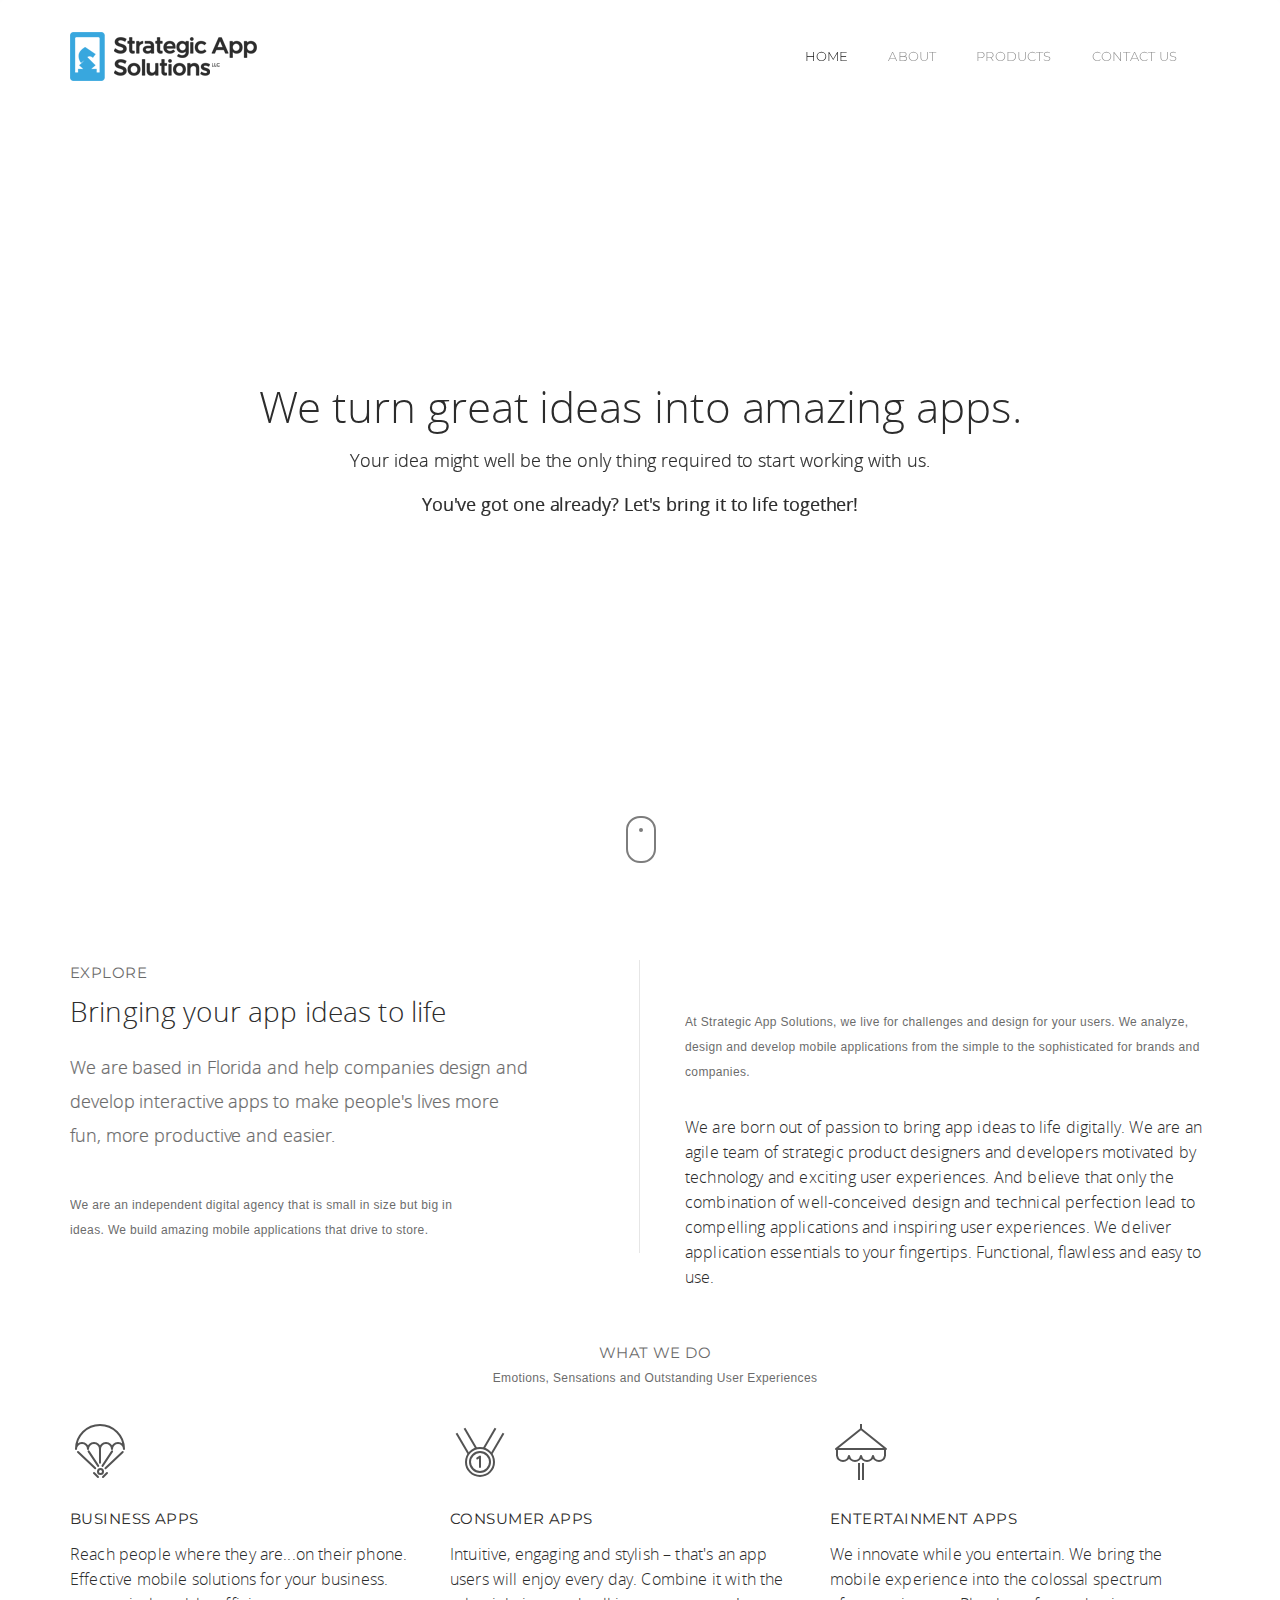
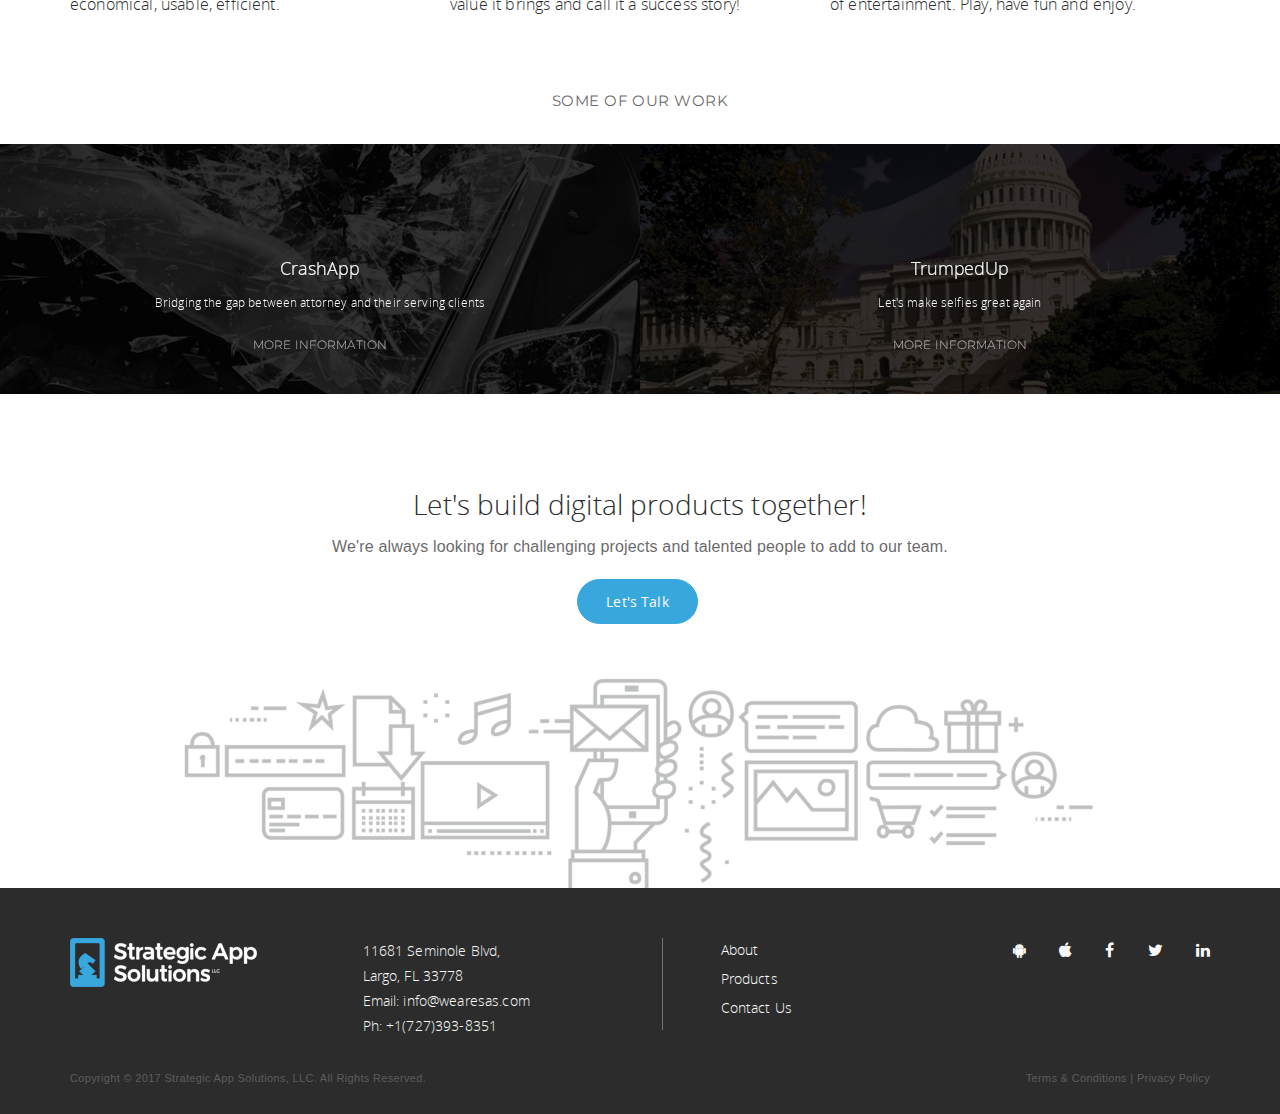
==== index.html @ 76f5a0a8 "Footer Update in Mobile" ====
<!DOCTYPE html>
<html>
  <head>
    <meta http-equiv="content-type" content="text/html;charset=UTF-8" />
    <meta charset="utf-8" />
    <title>Strategic App Solutions, LLC - App Design & Development in Florida</title>
    <meta name="viewport" content="width=device-width, initial-scale=1.0, maximum-scale=1.0, user-scalable=no" />
    <link rel="apple-touch-icon" href="pages/ico/60.png">
    <link rel="apple-touch-icon" sizes="76x76" href="pages/ico/76.png">
    <link rel="apple-touch-icon" sizes="120x120" href="pages/ico/120.png">
    <link rel="apple-touch-icon" sizes="152x152" href="pages/ico/152.png">
    <link rel="icon" type="image/x-icon" href="favicon.png" />
    <meta name="apple-mobile-web-app-capable" content="yes">
    <meta name="apple-touch-fullscreen" content="yes">
    <meta name="apple-mobile-web-app-status-bar-style" content="default">
    <meta content="" name="description" />
    <meta content="" name="author" />
    <!-- BEGIN PLUGINS -->
    <link href="assets/plugins/pace/pace-theme-flash.css" rel="stylesheet" type="text/css" />
    <link href="assets/plugins/bootstrap/css/bootstrap.min.css" rel="stylesheet" type="text/css" />
    <link href="assets/plugins/font-awesome/css/font-awesome.css" rel="stylesheet" type="text/css" />
    <link href="assets/plugins/swiper/css/swiper.css" rel="stylesheet" type="text/css" media="screen" />
    <!-- END PLUGINS -->
    <!-- BEGIN PAGES CSS -->
    <link class="main-stylesheet" href="pages/css/pages.css" rel="stylesheet" type="text/css" />
    <link class="main-stylesheet" href="pages/css/video.css" rel="stylesheet" type="text/css" />
    <link class="main-stylesheet" href="pages/css/pages-icons.css" rel="stylesheet" type="text/css" />
    <!-- BEGIN PAGES CSS -->
  </head>
  <body class="pace-dark">
    <!-- BEGIN HEADER -->
    <nav class="header bg-header transparent-dark " data-pages="header" data-pages-header="autoresize" data-pages-resize-class="dark">
      <div class="container relative">
        <!-- BEGIN LEFT CONTENT -->
        <div class="pull-left">
          <!-- .header-inner Allows to vertically Align elements to the Center-->
          <div class="header-inner">
            <!-- BEGIN LOGO -->
            <img src="assets/images/logo_black.png" width="188" height="49" data-src-retina="assets/images/logo_black.png" class="logo" alt="">
            <img src="assets/images/logo_black_nav.png" width="188" height="49" data-src-retina="assets/images/logo_black_nav.png" class="alt" alt="">
          </div>
        </div>
        <!-- BEGIN HEADER TOGGLE FOR MOBILE & TABLET -->
        <div class="pull-right">
          <div class="header-inner">
            <!--<a href="#" class="search-toggle visible-sm-inline visible-xs-inline p-r-10" data-toggle="search"><i class="fs-14 pg-search"></i></a>-->
            <div class="visible-sm-inline visible-xs-inline menu-toggler pull-right p-l-10" data-pages="header-toggle" data-pages-element="#header">
              <div class="one"></div>
              <div class="two"></div>
              <div class="three"></div>
            </div>
          </div>
        </div>
        <!-- END HEADER TOGGLE FOR MOBILE & TABLET -->
        <!-- BEGIN RIGHT CONTENT -->
        <div class="menu-content mobile-dark pull-right clearfix" data-pages-direction="slideRight" id="header">
          <!-- BEGIN HEADER CLOSE TOGGLE FOR MOBILE -->
          <div class="pull-right">
            <a href="#" class="padding-10 visible-xs-inline visible-sm-inline pull-right m-t-10 m-b-10 m-r-10" data-pages="header-toggle" data-pages-element="#header">
              <i class=" pg-close_line"></i>
            </a>
          </div>
          <!-- END HEADER CLOSE TOGGLE FOR MOBILE -->
          <!-- BEGIN MENU ITEMS -->
          <div class="header-inner">
            <ul class="menu">
              <li>
                <a href="#" class="active">Home </a>
              </li>
			  <li>
                <a href="about.html">About </a>
              </li>              
              <li>
                <a href="products.html">Products</a>
              </li>
              <li>
                <a href="contact.html">Contact Us</a>
              </li>
            </ul>
            <!--<a href="#" class="search-toggle hidden-xs hidden-sm" data-toggle="search"><i class="fs-14 pg-search"></i></a>-->
            <!-- BEGIN COPYRIGHT FOR MOBILE -->
            <div class="font-arial m-l-35 m-r-35 m-b-20 visible-sm visible-xs m-t-20">
              
              <p class="fs-11 small-text muted">Copyright &copy; 2017 Strategic App Solutions, LLC</p>
            </div>
            <!-- END COPYRIGHT FOR MOBILE -->
          </div>
          <!-- END MENU ITEMS -->
        </div>
      </div>
    </nav>
    <!-- END HEADER -->
    <div class="page-wrappers">
      <!-- BEGIN JUMBOTRON -->
      <section class="jumbotron full-vh" data-pages="parallax">
        <div class="inner full-height">
          <div class ="overlay">
          <video playsinline autoplay muted loop poster="polina.jpg" id="bgvid">
            <!--<source src="polina.webm" type="video/webm">-->
            <source src="assets/images/BW-Scroll.mp4" type="video/mp4">
          </video>  
          </div>
          <!--KARTIK START -->
          
          <!-- BEGIN CONTENT -->
          <div class="content-layer1">
            <div class="inner full-height">
              <div class="container-xs-height full-height">
                <div class="col-xs-height col-middle text-center">
                  <div class="container">
                    <div class="no-padding col-xs-10 col-xs-offset-1">
                      <h1 class="light sm-text-center" data-swiper-parallax="-15%">We turn great ideas into amazing apps.</h1> 
                      <h4 class="sm-text-center">Your idea might well be the only thing required to start working with us. </h4>
                        <h4 class="sm-text-center semi-bold">You've got one already? Let's bring it to life together!</h4>
                    </div>
                  </div>
                </div>
              </div>
            </div>
          </div>
          <!-- END CONTENT -->

          <!--KARTIK END -->
        </div>
        
        
        <div class="mouse-wrapper">
            <div class="mouse">
              <div class="mouse-scroll"></div>
            </div>
          </div>        
        
        <!-- END SLIDER -->
      </section>
      <!-- END JUMBOTRON -->
      <!-- BEGIN CONTENT SECTION -->
      <section class="p-t-60 p-b-40">
        <div class="container">
          <div class="md-p-l-20 md-p-r-20 xs-no-padding">
            <div class="row">
              <div class="col-sm-6 b-r b-grey xs-b-b b-grey">
                <h5 class="block-title hint-text no-margin">Explore</h5>
                <h2 class="m-t-5">Bringing your app ideas to life</h2>
                <div class="col-sm-10 no-padding">
                  <h4 class="hint-text">We are based in Florida and help companies design and develop interactive apps to make people's lives more fun, more productive and easier.</h4>
                  <p class="m-t-30 fs-12 font-arial hint-text col-sm-10 no-padding">We are an independent digital agency that is small in size but big in ideas. We build amazing mobile applications that drive to store.</p>
                </div>
              </div>
              <div class="col-sm-6 xs-p-t-30">
                <div class="p-l-30 xs-no-padding">
                  <div class="col-sm-12 no-padding m-b-20 m-t-20">
                    <p class="m-t-30 fs-12 font-arial hint-text">At Strategic App Solutions, we live for challenges and design for your users. We analyze, design and develop mobile applications from the simple to the sophisticated for brands and companies.</p>
                  </div>
                  <div class="clearfix"></div>
                  <p>We are born out of passion to bring app ideas to life digitally. We are an agile team of strategic product designers and developers motivated by technology and exciting user experiences. And believe that only the combination of well-conceived design and technical perfection lead to compelling applications and inspiring user experiences. We deliver application essentials to your fingertips. Functional, flawless and easy to use.
                  </p>
                </div>
              </div>
            </div>
          </div>
        </div>
      </section>
      <!-- END CONTENT SECTION -->
      <!-- BEGIN CONTENT SECTION -->
      <section class="p-b-40" >
        <div class="container">


            <div class="container text-center">
              <div class="row">
                <div class="col-sm-8 col-sm-offset-2">
                  <h5 class="block-title hint-text no-margin">What we do</h5>
                  <p class="fs-12 font-arial hint-text p-b-30">Emotions, Sensations and Outstanding User Experiences</p>
                </div> 
              </div>
            </div> 
          <div class="md-p-l-20 md-p-r-20xs-no-padding clearfix">
            <div class="col-sm-4 col-md-4 no-padding">
              <div class="p-r-40 md-pr-30">
                <img alt="" class="m-b-20" src="assets/images/Parachute.svg">
                <h6 class="block-title p-b-5">Business Apps</h6>
                <p class="m-b-30">Reach people where they are...on their phone. Effective mobile solutions for your business. economical, usable, efficient.</p> 
              </div>
              <div class="visible-xs b-b b-grey-light m-t-30 m-b-30"></div>
            </div>
            <div class="col-sm-4 col-md-4 no-padding">
              <div class="p-r-40 md-pr-30">
                <img alt="" class="m-b-20" src="assets/images/Prizemedalion.svg">
                <h6 class="block-title p-b-5">Consumer Apps</h6>
                <p class="m-b-30">Intuitive, engaging and stylish – that's an app users will enjoy every day. Combine it with the value it brings and call it a success story!</p>
              </div>
              <div class="visible-xs b-b b-grey-light m-t-30 m-b-30"></div>
            </div>
            <div class="col-sm-4 col-md-4 no-padding">
              <div class="p-r-40 md-pr-30">
                <img alt="" class="m-b-20" src="assets/images/Umbrella.svg">
                <h6 class="block-title p-b-5">Entertainment Apps</h6>
                <p class="m-b-30">We innovate while you entertain. We bring the mobile experience into the colossal spectrum of entertainment. Play, have fun and enjoy.</p>
              </div>
            </div>
          </div>
        </div>
      </section>
      <!-- END CONTENT SECTION -->
    




   <!-- BEGIN INTRO CONTENT -->
    <section class="container-fluid b-t b-white">
      
      <div class="row">
       
        <div class="container text-center">
              <div class="row">
                <div class="col-sm-8 col-sm-offset-2">
                  <h5 class="block-title hint-text no-margin">Some of Our Work</h5>
                  <p class="fs-12 font-arial hint-text p-b-30"></p>
                </div> 
              </div>
            </div> 



        <div class="col-md-6 text-center bg-success hover-push demo-story-block">
          <div class="hover-backdrop" style="background:url('assets/images/feature_1.jpg')"></div>
          <div class="hover-caption bottom-left bottom-right p-b-40">
            <h4 class="text-white m-b-5">CrashApp</h4>
            <h6 class="text-white m-b-25">Bridging the gap between attorney and their serving clients</h6>
            <a class="font-montserrat fs-12 hint-text text-white all-caps"href="products.html">More information</a>
          </div>
        </div>
        <div class="col-md-6 text-center bg-success hover-push demo-story-block">
          <div class="hover-backdrop" style="background:url('assets/images/feature_2.jpg')"></div>
          <div class="hover-caption bottom-left bottom-right p-b-40">
            <h4 class="text-white m-b-5">TrumpedUp</h4>
            <h6 class="text-white m-b-25">Let's make selfies great again</h6>
            <a class="font-montserrat fs-12 hint-text text-white all-caps" href="products.html">More information</a>
          </div>
        </div>        
      </div>
    </section>
    <!-- END INTRO CONTENT -->








    <section class="p-b-30 p-t-40">
      <div class="container p-b-30 p-t-50">
        <div class="col-md-12">
          <div class="col-middle text-center">
            <div class="text-center">
              <h2 class="text-black">Let's build digital products together!</h2>
               <p class="fs-16 font-arial hint-text p-b-10">We're always looking for challenging projects and talented people to add to our team.</p>
              <button class="btn btn-lg btn-primary btn-cons btn-rounded" type="button"><a href="contact.html" class="text-white">Let's Talk</a></button>              
            </div>
          </div>
        </div>
      </div>
    </section>


    <!-- START IMAGE SECTION -->
    <section class="text-center">
      <!--[if IE 9]><video style="display: none;"><![endif]-->
      <img src="assets/images/footer-bg.png" alt="" class="img-fullwidth">
    </section>
    <!-- END IMAGE SECTION -->
        
		<!-- START FOOTER -->
    <section class="p-b-25 p-t-55 bg-master-darkest">
      <div class="container">
        <div class="row">
          <div class="col-md-3">
            <img alt="" src="assets/images/logo_black_footer.png">
          </div>
		  <div class="col-md-5">				
				  <div class="col-sm-7 col-xs-6 xs-m-b-20 xs-m-t-30 no-padding">
          <p class="fs-14 text-white">11681 Seminole Blvd, <br> Largo, FL 33778
            <br> <a href="mailto:info@wearesas.com" class="text-white"> Email: info@wearesas.com </a>
            <br><a href="tel:727-393-8351" class="text-white"> Ph: +1(727)393-8351</a>
					</p>
				  </div>
				  <div class="col-sm-2 col-xs-1 xs-m-b-20 xs-m-t-30 xs-m-r-20">
						<img src="assets/images/footer_line.png" class="" alt="">
				  </div>
				  
				  <div class="col-sm-3 col-xs-4 xs-m-b-20 xs-m-t-30">
					<ul class="no-style no-padding">
					  <li class="m-b-5 no-padding"><a class="link text-white " href="about.html">About</a></li>
					  <li class="m-b-5 no-padding"><a class="link text-white" href="products.html">Products</a></li>
					  <li class="m-b-5 no-padding"><a class="link text-white" href="contact.html">Contact Us</a></li>
					</ul>
				  </div>
				
          </div>
		  
          <div class="col-md-4">
            <ul class="no-style fs-12 no-padding pull-right xs-pull-left ">
			        <li class="inline no-padding"><a href="https://play.google.com/store/apps/developer?id=Strategic+App+Solutions,+LLC." target="_blank" class="text-white p-l-30 fs-16 "><i class="fa fa-android"></i></a></li>
              <li class="inline no-padding"><a href="https://itunes.apple.com/us/developer/strategic-app-solutions-llc/id1064831128" target="_blank" class="text-white p-l-30 fs-16  xs-no-margin"><i class="fa fa-apple"></i></a></li>
			        <li class="inline no-padding"><a href="#" class="text-white p-l-30 fs-16 "><i class="fa fa-facebook"></i></a></li>
              <li class="inline no-padding"><a href="#" class="text-white p-l-30 fs-16"><i class="fa fa-twitter"></i></a></li>
              <li class="inline no-padding"><a href="#" class="text-white p-l-30 fs-16"><i class="fa fa-linkedin"></i></a></li>
            </ul>
          </div>
        </div>
        <br/>
        <div class="row">
          <div class="col-sm-7">
            <p class="fs-11 no-margin font-arial text-grey small-text">Copyright © 2017 Strategic App Solutions, LLC. All Rights Reserved.
            </p>
          </div>
          <div class="col-sm-5 text-right xs-pull-left">
            <p class="fs-11 no-margin font-arial text-grey small-text">Terms & Conditions | Privacy Policy
            </p>
          </div>
        </div>
      </div>
    </section>
   
		<!-- END FOOTER -->

    </div>

    <!-- BEGIN CORE FRAMEWORK -->
    <script src="assets/plugins/pace/pace.min.js" type="text/javascript"></script>
    <script type="text/javascript" src="pages/js/pages.image.loader.js"></script>
    <script type="text/javascript" src="assets/plugins/jquery/jquery-1.11.1.min.js"></script>
    <script type="text/javascript" src="assets/plugins/bootstrap/js/bootstrap.min.js"></script>
    <!-- BEGIN SWIPER DEPENDENCIES -->
    <script type="text/javascript" src="assets/plugins/swiper/js/swiper.jquery.min.js"></script>
    <script type="text/javascript" src="assets/plugins/velocity/velocity.min.js"></script>
    <script type="text/javascript" src="assets/plugins/velocity/velocity.ui.js"></script>
    <script type="text/javascript" src="assets/plugins/video.js"></script>
    <!-- BEGIN RETINA IMAGE LOADER -->
    <script type="text/javascript" src="assets/plugins/jquery-unveil/jquery.unveil.min.js"></script>
    <!-- END VENDOR JS -->
    <!-- BEGIN PAGES FRONTEND LIB -->
    <script type="text/javascript" src="pages/js/pages.frontend.js"></script>
    <!-- END PAGES LIB -->
    <!-- BEGIN YOUR CUSTOM JS -->
    <script type="text/javascript" src="assets/js/custom.js"></script>
    <!-- END PAGES LIB -->
  </body>
</html>
---- assets/plugins/pace/pace-theme-flash.css ----
.pace{-webkit-pointer-events:none;pointer-events:none;-webkit-user-select:none;-moz-user-select:none;user-select:none}.pace-inactive{display:none}.pace .pace-progress{background:#0aa699;position:fixed;z-index:2000;top:0;left:0;height:2px;-webkit-transition:width 1s;-moz-transition:width 1s;-o-transition:width 1s;transition:width 1s}
---- pages/css/pages.css ----
@import url(https://fonts.googleapis.com/css?family=Montserrat:400,700);
/*------------------------------------------------------------------
Pages Frontend v1.1.1
Theme : Default
Generated From LESS
[Table of contents]

1. Layouts
2. Swiper
3. Chat
4. Panels
5. Fonts
6. Typography
7. Buttons
8. Alerts
9. Notification
10. Progress & Indicators
11. Modals
12. Tabs & Accordians
13. Form Elements
14. Tables
15. Device Morph
16. Social Cards
17. Gallery Components
18. z-index
19. Misc
20. Demo
21. Hover
22. Pricing
23. Blog
-------------------------------------------------------------------*/
/*------------------------------------------------------------------
[1. Layouts]
*/
html,
body {
  height: 100%;
}
/* Body Triggers for layout options 
------------------------------------------------------------------
*/
body.mobile {
  position: relative;
}
body.pace-primary .pace .pace-progress {
  background-color: #6d5cae;
}
body.pace-success .pace .pace-progress {
  background-color: #10cfbd;
}
body.pace-complete .pace .pace-progress {
  background-color: #48b0f7;
}
body.pace-warning .pace .pace-progress {
  background-color: #f8d053;
}
body.pace-danger .pace .pace-progress {
  background-color: #f55753;
}
body.pace-dark .pace .pace-progress {
  background-color: #000000;
}
body.pace-white .pace .pace-progress {
  background-color: #ffffff;
}
.mobile-wrapper {
  height: 100%;
  width: 100%;
}
.mobile-wrapper > .swiper-wrapper > .swiper-slide {
  height: auto;
  -webkit-box-sizing: border-box;
  box-sizing: border-box;
  text-align: initial;
  display: block;
}
/* Header 
------------------------------------
*/
.header {
  position: fixed;
  top: 0;
  height: 60px;
  width: 100%;
  z-index: 800;
  background-color: #fff;
  -webkit-transition: background 0.4s ease, height 0.4s ease;
  transition: background 0.4s ease, height 0.4s ease;
  /* Header  Colors
      ------------------------------------
    */
  /* Header  Sizes
      ------------------------------------
    */
}
.header.bottom {
  position: absolute;
  bottom: 0;
  top: auto;
}
.header.bottom.affix {
  position: fixed;
  bottom: auto;
  top: 0;
}
.header.transparent-light {
  background-color: transparent;
}
.header.transparent-light .menu > li > a:not(.btn) {
  color: #ffffff;
  opacity: 0.5;
}
.header.transparent-light .menu > li > a:not(.btn):focus {
  opacity: 0.8;
}
.header.transparent-light .menu > li > a:not(.btn):hover {
  opacity: 0.8;
}
.header.transparent-light .menu > li > a:not(.btn).active {
  opacity: 1;
}
.header.transparent-light .search-toggle {
  color: #ffffff;
}
.header.transparent-light .menu.bordered > li > a {
  border-color: #ffffff;
}
.header.transparent-light.alternate .menu > li > a:before {
  max-width: 100%;
}
.header.transparent-light.alternate span:before {
  max-width: 100%;
}
.header.transparent-light.alternate .search-toggle {
  color: #121212;
}
.header.transparent-light.alternate .menu-toggler .one,
.header.transparent-light.alternate .menu-toggler .two,
.header.transparent-light.alternate .menu-toggler .three {
  background-color: #121212;
}
.header.transparent-light.alternate.minimized .search-toggle {
  color: #ffffff;
}
.header.transparent-light.alternate.minimized .menu-toggler .one,
.header.transparent-light.alternate.minimized .menu-toggler .two,
.header.transparent-light.alternate.minimized .menu-toggler .three {
  background-color: #ffffff;
}
.header.transparent-light .menu-toggler .one,
.header.transparent-light .menu-toggler .two,
.header.transparent-light .menu-toggler .three {
  background-color: #ffffff;
}
.header.transparent-dark {
  background-color: transparent;
}
.header.transparent-dark.alternate .menu > li > a:before {
  color: #ffffff;
  max-width: 100%;
}
.header.transparent-dark.alternate .menu > li > a > span:before {
  color: #ffffff;
  max-width: 100%;
}
.header.transparent-dark.alternate .search-toggle {
  color: #ffffff;
}
.header.transparent-dark.alternate .menu-toggler .one,
.header.transparent-dark.alternate .menu-toggler .two,
.header.transparent-dark.alternate .menu-toggler .three {
  background-color: #ffffff;
}
.header.transparent-dark .menu > li > a {
  color: #121212;
  opacity: 0.5;
}
.header.transparent-dark .menu > li > a:focus {
  opacity: 0.8;
}
.header.transparent-dark .menu > li > a:hover {
  opacity: 0.8;
}
.header.transparent-dark .menu > li > a.active {
  opacity: 1;
}
.header.transparent-dark .search-toggle {
  color: #121212;
}
.header.transparent-dark .menu.bordered > li > a {
  border-color: #121212;
}
.header.dark-solid {
  background-color: #000000;
}
.header.dark-solid .menu > li > a:not(.btn) {
  color: #ffffff;
  opacity: 0.5;
}
.header.dark-solid .menu > li > a:not(.btn):focus {
  opacity: 0.8;
}
.header.dark-solid .menu > li > a:not(.btn):hover {
  opacity: 0.8;
}
.header.dark-solid .menu > li > a:not(.btn).active {
  opacity: 1;
}
.header.dark-solid .search-toggle {
  color: #ffffff;
}
.header.dark-solid .menu.bordered > li > a {
  border-color: #ffffff;
}
.header.dark-solid .menu-toggler .one,
.header.dark-solid .menu-toggler .two,
.header.dark-solid .menu-toggler .three {
  background: #ffffff;
}
.header.dark {
  background-color: rgba(20, 20, 20, 0.80);
}
.header.dark .menu > li > a:not(.btn) {
  color: #ffffff;
  opacity: 0.5;
}
.header.dark .menu > li > a:not(.btn):focus {
  opacity: 0.8;
}
.header.dark .menu > li > a:not(.btn):hover {
  opacity: 0.8;
}
.header.dark .menu > li > a:not(.btn).active {
  opacity: 1;
}
.header.dark .search-toggle {
  color: #ffffff;
}
.header.dark .menu.bordered > li > a {
  border-color: #ffffff;
}
.header.dark .menu-toggler .one,
.header.dark .menu-toggler .two,
.header.dark .menu-toggler .three {
  background: #ffffff;
}
.header.light-solid {
  border-bottom: 1px solid #f0f0f0;
  background-color: #ffffff;
}
.header.light-solid .menu > li > a:not(.btn) {
  color: #000000;
  opacity: 0.5;
}
.header.light-solid .menu > li > a:not(.btn):focus {
  opacity: 0.8;
}
.header.light-solid .menu > li > a:not(.btn):hover {
  opacity: 0.8;
}
.header.light-solid .menu > li > a:not(.btn).active {
  opacity: 1;
}
.header.light-solid .search-toggle {
  color: #000000;
}
.header.light-solid .menu.bordered > li > a {
  border-color: #000000;
}
.header.light-solid .menu-toggler .one,
.header.light-solid .menu-toggler .two,
.header.light-solid .menu-toggler .three {
  background: #000000;
}
.header.light {
  border-bottom: 1px solid #f0f0f0;
  background-color: #fafafa;
}
.header.light .menu > li > a:not(.btn) {
  color: #000000;
  opacity: 0.5;
}
.header.light .menu > li > a:not(.btn):focus {
  opacity: 0.8;
}
.header.light .menu > li > a:not(.btn):hover {
  opacity: 0.8;
}
.header.light .menu > li > a:not(.btn).active {
  opacity: 1;
}
.header.light .search-toggle {
  color: #000000;
}
.header.light .menu.bordered > li > a {
  border-color: #000000;
}
.header.light .menu-toggler .one,
.header.light .menu-toggler .two,
.header.light .menu-toggler .three {
  background: #000000;
}
.header.alternate .logo {
  display: none;
}
.header.alternate .alt {
  display: inline-block;
}
.header.bg-header {
  height: 110px;
}
.header.bg-header .header-inner {
  line-height: 110px;
}
.header.bg-header .menu-toggler {
  margin-top: 47.5px;
}
.header.md-header {
  height: 88px;
}
.header.md-header .header-inner {
  line-height: 88px;
}
.header.md-header .menu-toggler {
  margin-top: 36.5px;
}
.header.sm-header {
  height: 44px;
}
.header.sm-header .header-inner {
  line-height: 44px;
}
.header.sm-header .menu-toggler {
  margin-top: 14.5px;
}
.header.minimized {
  height: 70px !important;
}
.header.minimized .header-inner {
  line-height: 70px !important;
}
.header.minimized .logo {
  display: none;
}
.header.minimized .alt {
  display: inline-block;
}
.header.minimized .menu-toggler {
  margin-top: 22.5px !important;
}
.header.minimized .menu > li > a:before {
  max-width: 0 !important;
}
.header.minimized .menu > li > a > span:before {
  max-width: 0;
}
.header .alt {
  display: none;
}
.header.horizontal {
  width: 100%;
  height: auto;
}
.header .header-inner {
  line-height: 60px;
  width: 100%;
  -webkit-transition: line-height 0.4s ease;
  transition: line-height 0.4s ease;
}
.header > .pull-right,
.header .pull-left {
  position: relative;
}
.header .menu {
  margin: 0;
  display: inline-block;
}
.header .menu.bordered > li > a {
  border-right: 1px solid;
}
.header .menu > li {
  display: inline-block;
  list-style: none;
  font-size: 13px;
  margin-right: 12px;
  vertical-align: middle;
}
.header .menu > li.multiline > nav {
  top: 43px;
}
.header .menu > li.classic.dark > nav > span.arrow {
  background-image: url(../images/black.svg);
}
.header .menu > li.classic.dark > nav:before,
.header .menu > li.classic.dark > nav:after {
  height: 7px;
  background-color: #000000;
  border-color: #000000;
}
.header .menu > li.classic.dark > nav ul {
  background-color: #000000;
}
.header .menu > li.classic.dark > nav ul li a {
  color: #ffffff;
}
.header .menu > li.horizontal.dark > nav {
  background-color: #000000;
  border-bottom: 0;
}
.header .menu > li.horizontal.dark > nav ul li a {
  color: #ffffff;
}
.header .menu > li.horizontal.dark > span.arrow {
  background-image: url(../images/black.svg) !important;
}
.header .menu > li.horizontal.dark > span.arrow:before,
.header .menu > li.horizontal.dark > span.arrow:after {
  background-color: #000000 !important;
  border-top: 0 !important;
}
.header .menu > li.horizontal.dark .container {
  border-right-color: rgba(255, 255, 255, 0.4);
}
.header .menu > li.mega.dark .container {
  background-color: #000000;
  text-color: #ffffff;
}
.header .menu > li.mega.dark .container .sub-menu-heading {
  color: #ffffff;
}
.header .menu > li.mega.dark .container ul.sub-menu > li a {
  color: #ffffff;
}
.header .menu > li.mega.dark > span.arrow {
  background-image: url(../images/black.svg) !important;
}
.header .menu > li.mega.dark > span.arrow:after,
.header .menu > li.mega.dark > span.arrow:before {
  background-color: #000000 !important;
}
.header .menu > li > a {
  position: relative;
  text-transform: uppercase;
  font-family: 'Montserrat';
  padding-right: 21px;
  display: block;
}
.header .menu > li > a span {
  margin-bottom: 7px;
}
.header .menu > li > a:before {
  color: #000000;
  position: absolute;
  top: 0;
  left: 0;
  overflow: hidden;
  max-width: 0;
  white-space: pre;
  line-height: inherit;
  content: attr(data-text);
  -webkit-transition: max-width 0.5s;
  transition: max-width 0.5s;
}
.header .menu > li > a.btn,
.header .menu > li > a.btn:hover {
  opacity: 1;
}
.header .menu > li > a > span {
  font-size: 12px;
  font-family: Arial;
  color: inherit;
  opacity: 0.8;
  display: block;
  position: relative;
  line-height: 15px;
  text-transform: none;
}
.header .menu > li > a > span:before {
  color: #000;
  position: absolute;
  top: 0;
  left: 0;
  overflow: hidden;
  max-width: 0;
  white-space: pre;
  line-height: inherit;
  content: attr(data-text);
  -webkit-transition: max-width 0.5s;
  transition: max-width 0.5s;
}
.header .menu > li:last-child {
  border-right: none;
}
.header .menu > li.open.horizontal {
  position: relative !important;
}
.header .menu > li.open.horizontal > span.arrow {
  background-image: url(../images/white.svg);
  background-repeat: no-repeat;
  width: 14px;
  height: 7px;
  left: calc(50% - 14px);
  margin-top: 8px;
  position: absolute;
  z-index: 2;
}
.header .menu > li.open.horizontal > span.arrow:before {
  content: '';
  position: absolute;
  height: 7px;
  width: 100vw;
  background-color: #ffffff;
  display: block;
  left: -100vw;
  border-top: 1px solid #e6e6e6;
}
.header .menu > li.open.horizontal > span.arrow:after {
  content: '';
  position: absolute;
  height: 7px;
  left: 14px;
  background-color: #ffffff;
  border-top: 1px solid #e6e6e6;
  width: 100vw;
}
.header .menu > li.open.mega {
  position: relative !important;
  margin-top: -1px;
}
.header .menu > li.open.mega > span.arrow {
  background-image: url(../images/white.svg);
  background-repeat: no-repeat;
  width: 14px;
  height: 7px;
  left: calc(50% - 14px);
  margin-top: 10px;
  position: absolute;
}
.header .menu > li.open.mega > span.arrow:before {
  content: '';
  position: absolute;
  height: 7px;
  width: 100vw;
  background-color: #ffffff;
  display: block;
  left: -100vw;
  border-top: 1px solid rgba(0, 0, 0, 0.07);
  border-left: 1px solid rgba(0, 0, 0, 0.07);
}
.header .menu > li.open.mega > span.arrow:after {
  content: '';
  position: absolute;
  height: 7px;
  left: 14px;
  width: 100vw;
  background-color: #ffffff;
  border-top: 1px solid rgba(0, 0, 0, 0.07);
  border-right: 1px solid rgba(0, 0, 0, 0.07);
}
.header .menu > li.open.classic > nav {
  border-color: rgba(0, 0, 0, 0.07);
}
.header .menu > li.open > .classic {
  max-height: 999px;
}
.header .menu > li.open > .mega,
.header .menu > li.open > .horizontal {
  display: block;
}
.header .menu > li.classic {
  position: relative;
}
.header .menu > li.open > a {
  opacity: 1;
}
.header .menu > li.mega.open,
.header .menu > li.horizontal.open {
  position: inherit;
}
.header .menu > li > .classic {
  margin: 0;
  padding: 0;
  position: absolute;
  overflow: hidden;
  left: 0;
  right: 0;
  top: 34px;
  min-width: 190px;
  left: 50%;
  margin-left: -102px;
  max-height: 0;
  -webkit-transition: all 0.4s cubic-bezier(0.19, 1, 0.22, 1);
  transition: all 0.4s cubic-bezier(0.19, 1, 0.22, 1);
  border: 1px solid rgba(0, 0, 0, 0);
  border-top: 0;
}
.header .menu > li > .classic > span.arrow {
  background-image: url(../images/white.svg);
  background-repeat: no-repeat;
  width: 14px;
  height: 7px;
  left: calc(50% - 7px);
  position: absolute;
  top: 0;
}
.header .menu > li > .classic:before {
  content: '';
  position: absolute;
  height: 7px;
  width: calc(50% - 7px);
  background-color: #ffffff;
  border-top: 1px solid rgba(0, 0, 0, 0.12);
}
.header .menu > li > .classic:after {
  content: '';
  position: absolute;
  height: 7px;
  right: 0;
  width: calc(50% - 7px);
  background-color: #ffffff;
  border-top: 1px solid rgba(0, 0, 0, 0.12);
  top: 0;
}
.header .menu > li > .classic ul {
  padding: 0;
  list-style: none;
  overflow: hidden;
  background-color: #ffffff;
  margin-top: 6px;
}
.header .menu > li > .classic ul > li {
  margin: 5px 25px;
  opacity: 1;
  -webkit-transition: all 0.1s linear 0.1s;
  transition: all 0.1s linear 0.1s;
}
.header .menu > li > .classic ul > li a {
  color: #000000;
  text-transform: uppercase;
  font-family: 'Montserrat';
  opacity: 0.5;
  font-size: 11px;
  line-height: 30px;
}
.header .menu > li > .classic ul > li a:focus {
  opacity: 0.8;
}
.header .menu > li > .classic ul > li a:hover {
  opacity: 0.8;
}
.header .menu > li > .classic ul > li a.active {
  opacity: 1;
}
.header .menu > li > .classic ul > li:first-child {
  margin-top: 20px;
}
.header .menu > li > .classic ul > li:last-child {
  margin-bottom: 20px;
}
.header .menu > li > .horizontal {
  margin: 0;
  margin-top: 15px;
  padding: 0;
  position: fixed;
  background-color: #fff;
  list-style: none;
  display: none;
  left: 0;
  right: 0;
  width: 100%;
  border-bottom: 1px solid #e6e6e6;
}
.header .menu > li > .horizontal.dark {
  background-color: #000000;
}
.header .menu > li > .horizontal.dark ul li a {
  color: #ffffff;
}
.header .menu > li > .horizontal .container {
  overflow: hidden;
  border-right: 1px solid #e6e6e6;
}
.header .menu > li > .horizontal ul {
  white-space: nowrap;
  padding-left: 0;
}
.header .menu > li > .horizontal ul li {
  margin: 2px 9px 6px 9px;
  display: inline-block;
}
.header .menu > li > .horizontal ul li a {
  color: #000000;
  opacity: 0.5;
  text-transform: uppercase;
  font-family: 'Montserrat';
  line-height: 35px;
  font-size: 11px;
}
.header .menu > li > .horizontal ul li a:focus {
  opacity: 0.8;
}
.header .menu > li > .horizontal ul li a:hover {
  opacity: 0.8;
}
.header .menu > li > .horizontal ul li a.active {
  opacity: 1;
}
.header .menu > li > .mega {
  position: fixed;
  display: none;
  left: 0;
  right: 0;
}
.header .menu > li > .mega .container {
  margin-top: 17px;
  background-color: #fff;
  list-style: none;
  padding-bottom: 20px;
  border: 1px solid rgba(0, 0, 0, 0.07);
  border-top: 0;
  padding: 50px 60px;
}
.header .menu > li > .mega .container ul.sub-menu {
  padding: 0;
  list-style: none;
  overflow: hidden;
}
.header .menu > li > .mega .container ul.sub-menu > li {
  margin: 5px 0;
  opacity: 1;
  padding-left: 0;
  -webkit-transition: all 0.1s linear 0.1s;
  transition: all 0.1s linear 0.1s;
}
.header .menu > li > .mega .container ul.sub-menu > li a {
  color: #000000;
  text-transform: uppercase;
  font-family: 'Montserrat';
  opacity: 0.5;
  font-size: 11px;
  line-height: 30px;
}
.header .menu > li > .mega .container ul.sub-menu > li a:focus {
  opacity: 0.8;
}
.header .menu > li > .mega .container ul.sub-menu > li a:hover {
  opacity: 0.8;
}
.header .menu > li > .mega .container ul.sub-menu > li a.active {
  opacity: 1;
}
.header .menu > li > .mega .container ul.sub-menu > li:first-child {
  margin-top: 19px;
}
.header .menu > li > .mega .container ul.sub-menu > li:last-child {
  margin-bottom: 19px;
}
.header .menu > li > .mega .container .sub-menu-heading {
  color: #000000;
  font-size: 12px;
  text-transform: uppercase;
  font-family: 'Montserrat';
  margin: 0;
  padding-bottom: 5px;
}
.menu > li.mega > nav.mega {
  max-height: 0;
  min-width: 190px;
  overflow: hidden;
  display: block !important;
}
.menu > li.mega.open > nav.mega {
  max-height: 999px;
}
.search-toggle {
  display: inline-block;
  color: #000;
}
.header.sm-header .menu > li > .classic {
  top: 26px;
}
.menu-toggler {
  -webkit-transition: all 0.4s ease;
  transition: all 0.4s ease;
  opacity: 1;
  width: 15px;
  height: 15px;
  margin-top: 22.5px;
  display: inline-block;
  user-select: none;
  box-sizing: content-box;
  cursor: pointer;
}
.menu-toggler .one,
.menu-toggler .two,
.menu-toggler .three {
  width: 100%;
  height: 2px;
  background: black;
  margin-bottom: 3px;
  -webkit-transition: all 0.3s;
  transition: all 0.3s;
  backface-visibility: hidden;
  -webkit-transform-style: preserve-3d;
}
.menu-toggler .one,
.menu-toggler .two {
  transform: rotate3d(0, 0, 1, 0deg) translate3d(0, 0, 0);
}
.menu-toggler.on .one {
  transform: rotate3d(0, 0, 1, 45deg);
  -webkit-transform-origin: 0% 0%;
  -moz-transform-origin: 0% 0%;
  transform-origin: 0% 0%;
}
.menu-toggler.on .two {
  opacity: 0;
}
.menu-toggler.on .three {
  transform: rotate3d(0, 0, 1, -45deg);
  -webkit-transform-origin: 0% 100%;
  -moz-transform-origin: 0% 100%;
  transform-origin: 0% 100%;
}
[data-pages="header-toggle"] {
  display: none;
  z-index: 10;
}
.side-menu {
  display: none;
  position: fixed;
  height: 100%;
  width: 250px;
  background-color: #fff;
  z-index: 10;
}
.menu-content[data-pages-direction="slideLeft"],
.menu-content[data-pages-direction="pushLeft"] {
  left: 0;
}
.menu-content[data-pages-direction="slideRight"],
.menu-content[data-pages-direction="pushRight"] {
  right: 0;
}
.menu-content[data-pages-direction="fullScreenOverlay"] {
  top: 0;
  bottom: 0;
  left: 0;
  right: 0;
  width: 100%;
}
.menu-content[data-pages-direction="slideTop"] {
  top: 0;
}
/* Overlay Search 
------------------------------------
*/
.overlay {
  position: fixed;
  left: 0;
  right: 0;
  top: 0;
  bottom: 0;
  background: rgba(255, 255, 255, 0.95);
  z-index: 1010;
  overflow: auto;
}
.overlay .inline-block {
  display: inline-block;
}
.overlay .overlay-brand {
  margin-left: 7px;
}
.overlay > div {
  width: 100%;
  height: 260px;
  display: block;
  overflow: hidden;
}
.overlay .has-results {
  overflow: visible;
}
.overlay .overlay-search {
  font-weight: 300;
  font-size: 77px;
  height: 120px;
  letter-spacing: -1.925px;
  line-height: 100px;
  padding-left: 0 !important;
}
.overlay .overlay-close {
  position: absolute;
  right: 20px;
  top: 25px;
}
.jumbotron {
  position: relative;
  overflow: hidden;
  display: block;
  padding: 0;
  margin-bottom: 0;
  background-color: #f0f0f0;
}
.jumbotron .inner {
  position: relative;
  z-index: 2;
}
.jumbotron.lg {
  height: 600px;
}
.jumbotron h1 {
  font-size: 44px;
  color: #2c2c2c;
}
.pace .pace-progress {
  background-color: #6d5cae;
}
.footer {
  position: absolute;
  bottom: 0;
  left: 0;
  right: 0;
}
[data-pages-bg-image] {
  background-size: cover;
  position: relative;
}
[data-pages-bg-image] > * {
  z-index: 1;
  position: relative;
}
[data-pages-bg-image] > .bg-overlay {
  position: absolute;
  left: 0;
  top: 0;
  width: 100%;
  height: 100%;
  z-index: 0;
  opacity: .4;
}
/*------------------------------------------------------------------
[2. Swiper Slider]
*/
/*
[Slider Base Styles]
*/
.swiper-wrapper {
  transition-timing-function: cubic-bezier(0.1, 0.57, 0.1, 1);
  -webkit-transition-timing-function: cubic-bezier(0.1, 0.57, 0.1, 1);
  transition-duration: 0ms;
  -webkit-transition-duration: 0ms;
}
.swiper-container {
  width: 100%;
  height: 100%;
}
.swiper-container:hover .auto-reveal.swiper-button-next {
  -webkit-transform: translateX(0);
  -ms-transform: translateX(0);
  transform: translateX(0);
}
.swiper-container:hover .auto-reveal.swiper-button-prev {
  -webkit-transform: translateX(0);
  -ms-transform: translateX(0);
  transform: translateX(0);
}
.mouse-wrapper {
  margin: 0 auto;
  display: block;
  width: 28px;
  position: absolute;
  z-index: 10;
  left: 0;
  right: 0;
  bottom: 37px;
}
.mouse {
  width: 30px;
  height: 47px;
  border: 2px solid #7d7d7d;
  border-radius: 14px;
  -webkit-border-radius: 14px;
  -moz-border-radius: 14px;
}
.mouse .mouse-scroll {
  width: 4px;
  height: 4px;
  border-radius: 2px;
  background: #7d7d7d;
  position: relative;
  top: 10px;
  left: 11px;
  -webkit-animation: scrolls 1.3s ease-out infinite;
}
@-webkit-keyframes scrolls {
  0% {
    top: 10px;
    opacity: 1;
    height: 4px;
  }
  95% {
    top: 18px;
    opacity: 0;
    height: 10px;
  }
  100% {
    top: 8px;
    opacity: 1;
    height: 4px;
  }
}
.swiper-container .go-down {
  margin: auto;
  position: absolute;
  width: 100px;
  height: 100px;
  border-radius: 100px;
  -webkit-border-radius: 100px;
  -moz-border-radius: 100px;
  bottom: -50px;
  right: 0;
  left: 0;
  background-color: #fff;
  z-index: 10;
}
.swiper-slide {
  text-align: center;
  font-size: 18px;
  background-color: #fff;
  width: 100%;
  height: 100%;
  /* Center slide text vertically */
  display: -webkit-box;
  display: -ms-flexbox;
  display: -webkit-flex;
  display: flex;
  -webkit-box-pack: center;
  -ms-flex-pack: center;
  -webkit-justify-content: center;
  justify-content: center;
  -webkit-box-align: center;
  -ms-flex-align: center;
  -webkit-align-items: center;
  align-items: center;
  position: relative;
  overflow: hidden;
}
.swiper-slide .background-wrapper {
  width: 100%;
  height: 100%;
  overflow: hidden;
}
.swiper-slide .background-wrapper .background {
  height: 100%;
  width: 100%;
  position: absolute;
  left: 0;
  top: 0;
  overflow: hidden;
}
.image {
  width: 100%;
  height: 100%;
  overflow: hidden;
}
.image > img {
  height: 100%;
  width: 100%;
  object-fit: cover;
}
.slider-wrapper {
  -webkit-transform: translateZ(0);
  -ms-transform: translateZ(0);
  transform: translateZ(0);
  position: absolute;
  overflow: hidden;
  right: 0;
  top: 0;
  bottom: 0;
  left: 0;
}
.content-layer {
  z-index: 10000;
  position: relative;
  height: 100%;
  width: 100%;
  overflow: hidden;
}
[data-pages-animation|=custom] {
  visibility: hidden;
}
[data-pages-animation|=standard] {
  visibility: hidden;
}
.swiper-pagination-bullet {
  width: 6px;
  height: 6px;
  margin: 0 3px;
}
.swiper-pagination-bullet-active {
  background: #2c2c2c;
}
.swiper-pagination.swiper-pagination-light .swiper-pagination-bullet,
.swiper-pagination.swiper-pagination-light .swiper-pagination-bullet-active {
  background: #fff;
}
.swiper-pagination.swiper-pagination-dark .swiper-pagination-bullet,
.swiper-pagination.swiper-pagination-dark .swiper-pagination-bullet-active {
  background: #2c2c2c;
}
.swiper-navigation {
  width: 47px;
  height: 53px;
  line-height: 53px;
  background-image: none;
  font-size: 20px;
  font-family: 'pages-icon';
  text-align: center;
}
.swiper-navigation.swiper-button-next {
  right: 0;
  border-top-left-radius: 2px;
  border-bottom-left-radius: 2px;
}
.swiper-navigation.swiper-button-next:before {
  content: "\e631";
}
.swiper-navigation.swiper-button-prev {
  left: 0;
  border-top-right-radius: 2px;
  border-bottom-right-radius: 2px;
}
.swiper-navigation.swiper-button-prev:before {
  content: "\e629";
}
.swiper-navigation.swiper-dark-solid {
  background-color: #121212;
  color: #ffffff;
}
.swiper-navigation.swiper-white-solid {
  background-color: #ffffff;
  color: #121212;
}
.swiper-navigation.swiper-rounded {
  width: 49px;
  height: 49px;
  line-height: 49px;
  border-radius: 100%;
  -webkit-border-radius: 100%;
  -moz-border-radius: 100%;
}
.swiper-navigation.swiper-rounded.swiper-button-next {
  right: 10px;
}
.swiper-navigation.swiper-rounded.swiper-button-prev {
  left: 10px;
}
.swiper-navigation.auto-reveal {
  -webkit-transition: all 0.2s ease-in-out;
  transition: all 0.2s ease-in-out;
}
.swiper-navigation.auto-reveal.swiper-button-next {
  -webkit-transform: translateX(200%);
  -ms-transform: translateX(200%);
  transform: translateX(200%);
}
.swiper-navigation.auto-reveal.swiper-button-prev {
  -webkit-transform: translateX(-200%);
  -ms-transform: translateX(-200%);
  transform: translateX(-200%);
}
@media only screen and (min-width: 1200px) {
  .swiper-navigation.swiper-rounded.swiper-button-next {
    right: 25px;
  }
  .swiper-navigation.swiper-rounded.swiper-button-prev {
    left: 25px;
  }
}
/*------------------------------------------------------------------
[4. Panels]
*/
.panel {
  -webkit-box-shadow: none;
  box-shadow: none;
  border-radius: 1px;
  -webkit-border-radius: 1px;
  -moz-border-radius: 1px;
  -webkit-transition: all 0.2s ease;
  transition: all 0.2s ease;
  position: relative;
}
.panel .panel-heading {
  background: transparent;
  border-radius: 0px;
  border-bottom: 0px;
  padding: 20px 20px 7px 20px;
  position: relative;
  z-index: 3;
  min-height: 48px;
}
.panel .panel-heading.separator:after {
  content: "";
  height: 1px;
  background: rgba(0, 0, 0, 0.08);
  left: 16px;
  right: 16px;
  position: absolute;
  bottom: 0;
}
.panel .panel-heading + .panel-body {
  padding-top: 0;
  height: calc(100% - 50px);
}
.panel .panel-heading .panel-title {
  font-family: 'Montserrat';
  text-transform: uppercase;
  display: inline-block;
  letter-spacing: 0.02em;
  font-size: 12px;
  font-weight: 600;
  margin: 0;
  padding: 0;
  line-height: normal;
  overflow: hidden;
  text-overflow: ellipsis;
  -webkit-text-stroke: 0px;
  filter: alpha(opacity=40);
  -webkit-transition: opacity 0.3s ease;
  transition: opacity 0.3s ease;
}
.panel .panel-heading .panel-controls {
  float: right;
  margin-top: -3px;
}
.panel .panel-heading .panel-controls ul {
  margin: 0;
  padding: 0;
}
.panel .panel-heading .panel-controls ul li {
  display: inline-block;
  list-style: none;
  line-height: 0;
}
.panel .panel-heading .panel-controls:after {
  content: "";
  display: table;
  clear: both;
}
.panel .panel-heading.panel-heading-hover .panel-title {
  opacity: .4;
}
.panel .panel-heading.panel-heading-hover:hover .panel-title {
  opacity: 1;
}
.panel.panel-default {
  border: 1px solid rgba(0, 0, 0, 0.07);
}
.panel.panel-bordered {
  border: 1px solid rgba(230, 230, 230, 0.7);
}
.panel.panel-condensed .panel-heading {
  padding: 13px 13px 0 13px;
  min-height: 30px;
}
.panel.panel-condensed .panel-heading .panel-title {
  opacity: .4;
}
.panel.panel-condensed .panel-body {
  padding: 13px;
}
.panel.panel-hover .panel-heading .panel-title {
  opacity: .4;
}
.panel.panel-hover:hover .panel-heading .panel-title {
  opacity: 1;
}
.panel.panel-transparent {
  background: transparent;
  -webkit-box-shadow: none;
  box-shadow: none;
}
.panel.panel-transparent .panel-body {
  background: transparent;
}
.panel.full-height {
  height: calc(100%);
}
.panel.full-height .panel-body {
  height: auto;
  width: 100%;
  height: 100%;
}
.panel.panel-featured {
  -webkit-box-shadow: -1px 1px 3px 0px rgba(121, 129, 135, 0.14);
  box-shadow: -1px 1px 3px 0px rgba(121, 129, 135, 0.14);
  width: calc(100% - 50px);
  float: right;
}
.panel.panel-featured .panel-title h4 {
  font-family: 'Montserrat';
  font-size: 16px;
  text-transform: uppercase;
  color: #f0f0f0;
}
.panel.panel-featured .panel-body h3 {
  line-height: 34px;
  font-size: 26px;
}
.panel.panel-featured .footer .username {
  line-height: 8px;
  padding-top: 10px;
  font-size: 16px;
}
.panel.panel-featured .footer .buttons li {
  display: inline;
  list-style: none;
  font-weight: bold;
  margin-left: 20px;
}
.panel.panel-featured .footer .buttons li:first-child {
  margin-left: 0;
}
.panel.panel-featured .footer .buttons .heart {
  color: #f55753;
}
.panel.panel-featured .footer .buttons .comment {
  color: #626262;
}
.panel.panel-featured .ribbon {
  width: 38px;
  height: 38px;
  margin-left: -39px;
  float: left;
  -webkit-box-shadow: inset -3px 0px 3px 0px rgba(0, 0, 0, 0.14);
  box-shadow: inset -3px 0px 3px 0px rgba(0, 0, 0, 0.14);
}
.panel.panel-featured .ribbon.green {
  background: #48b0f7;
}
.panel.panel-featured .ribbon.blue {
  background: #10cfbd;
}
.panel.hover-fill:hover {
  background: #f0f0f0;
}
.panel.hover-stroke:hover {
  border: 1px solid #e6e6e6;
}
.panel .panel-body {
  padding: 20px;
  height: 100%;
  width: 100%;
}
.panel .panel-body.no-padding .row {
  margin-left: 0;
  margin-right: 0;
}
.panel .panel-body.no-bottom-padding {
  padding-bottom: 0;
}
.panel .panel-body.no-top-padding {
  padding-top: 0;
}
.panel .panel-body .title {
  margin-top: 0px;
}
.panel .panel-body.scrollable {
  margin-bottom: 20px;
}
/* Portlets
------------------------------------
*/
.portlet-progress {
  background: rgba(255, 255, 255, 0.8);
  bottom: 0;
  left: 0;
  position: absolute !important;
  right: 0;
  top: 0;
  display: none;
  z-index: 2;
}
.portlet-progress > .progress,
.portlet-progress > .progress.progress-small {
  height: 3px;
}
.portlet-progress > .progress-circle-indeterminate,
.portlet-progress > .portlet-bar-indeterminate {
  display: block;
  left: 50%;
  margin-left: -17px;
  margin-top: -17px;
  position: absolute;
  top: 50%;
}
.portlet-progress > .progress-circle-indeterminate {
  width: 35px;
  height: 35px;
}
.panel-maximized {
  position: fixed !important;
  left: 70px;
  top: 59px;
  bottom: 0;
  right: 0;
  z-index: 600;
  margin: 0;
}
/* Pages notification holder */
.panel .pgn-wrapper {
  position: absolute;
  z-index: 602;
}
.panel-heading a[data-toggle] {
  color: #626262;
  opacity: .4;
}
.panel-heading a[data-toggle].portlet-refresh {
  -webkit-transition: opacity 0.3s ease;
  transition: opacity 0.3s ease;
}
.panel-heading a[data-toggle].portlet-refresh.refreshing {
  opacity: 1;
}
.panel-heading a[data-toggle]:hover {
  opacity: 1;
}
.portlet-icon {
  -moz-osx-font-smoothing: grayscale;
  font-family: "pages-icon";
  font-style: normal;
  font-variant: normal;
  font-weight: normal;
  line-height: 1;
  text-transform: none;
}
.portlet-icon-close:before {
  content: "\e60a";
}
.portlet-icon-maximize:before {
  content: "\e634";
}
.portlet-icon-refresh:before {
  content: "\e600";
}
.portlet-icon-collapse:before {
  content: "\e62c";
}
.portlet-icon-settings:before {
  content: "\e655";
}
.portlet-icon-refresh-lg-master,
.portlet-icon-refresh-lg-white {
  width: 15px;
  height: 15px;
  display: block;
  background-size: cover;
  -webkit-transition: opacity 0.3s ease;
  transition: opacity 0.3s ease;
}
.portlet-icon-refresh-lg-master.fade,
.portlet-icon-refresh-lg-white.fade {
  opacity: 0.1;
}
.portlet-icon-refresh-lg-master {
  background-image: url('../images/progress/progress-circle-lg-master-static.svg');
}
.portlet-icon-refresh-lg-white {
  background-image: url('../images/progress/progress-circle-lg-white-static.svg');
}
.portlet-icon-refresh-lg-master-animated,
.portlet-icon-refresh-lg-white-animated {
  width: 15px;
  height: 15px;
  display: block;
  background-size: cover;
  opacity: 0;
  -webkit-transition: opacity 0.3s ease;
  transition: opacity 0.3s ease;
}
.portlet-icon-refresh-lg-master-animated.active,
.portlet-icon-refresh-lg-white-animated.active {
  opacity: 1;
}
.portlet-icon-refresh-lg-master-animated {
  background-image: url('../images/progress/progress-circle-lg-master.svg');
}
.portlet-icon-refresh-lg-white-animated {
  background-image: url('../images/progress/progress-circle-lg-white.svg');
}
/* For demo purpose only */
.panel-scroll {
  height: 100px;
}
.sortable .panel-heading {
  cursor: move;
}
/* To prevent lag while dragging */
.ui-sortable-handle {
  transition: max-height 0.3s ease 0s;
}
.sortable .grid .grid-title {
  cursor: move;
}
.ui-sortable {
  min-height: 0px !important;
}
.ui-sortable-placeholder {
  border: 1px dotted black;
  visibility: visible !important;
  height: 100% !important;
}
.ui-sortable-placeholder * {
  visibility: hidden;
}
.sortable-box-placeholder {
  background-color: #f0f0f0;
  border: 1px dashed #e6e6e6;
  display: block;
  margin-top: 0px !important;
  margin-bottom: 24px !important;
}
.sortable-box-placeholder * {
  visibility: hidden;
}
.sortable .panel {
  transition: none;
}
.sortable-column {
  padding-bottom: 100px;
}
.demo-portlet-scrollable {
  height: 158px;
}
/*------------------------------------------------------------------
[5. Form Elements]
*/
/* Open Sans @font-face kit */
/* BEGIN Light */
@font-face {
  font-family: 'Open Sans';
  src: url('../fonts/opensans/Light/OpenSans-Light.eot');
  src: url('../fonts/opensans/Light/OpenSans-Light.eot?#iefix') format('embedded-opentype'), url('../fonts/opensans/Light/OpenSans-Light.woff') format('woff'), url('../fonts/opensans/Light/OpenSans-Light.ttf') format('truetype'), url('../fonts/opensans/Light/OpenSans-Light.svg#OpenSansLight') format('svg');
  font-weight: 300;
  font-style: normal;
}
/* END Light */
/* BEGIN Light Italic */
@font-face {
  font-family: 'Open Sans';
  src: url('../fonts/opensans/LightItalic/OpenSans-LightItalic.eot');
  src: url('../fonts/opensans/LightItalic/OpenSans-LightItalic.eot?#iefix') format('embedded-opentype'), url('../fonts/opensans/LightItalic/OpenSans-LightItalic.woff') format('woff'), url('../fonts/opensans/LightItalic/OpenSans-LightItalic.ttf') format('truetype'), url('../fonts/opensans/LightItalic/OpenSans-LightItalic.svg#OpenSansLightItalic') format('svg');
  font-weight: 300;
  font-style: italic;
}
/* END Light Italic */
/* BEGIN Regular */
@font-face {
  font-family: 'Open Sans';
  src: url('../fonts/opensans/Regular/OpenSans-Regular.eot');
  src: url('../fonts/opensans/Regular/OpenSans-Regular.eot?#iefix') format('embedded-opentype'), url('../fonts/opensans/Regular/OpenSans-Regular.woff') format('woff'), url('../fonts/opensans/Regular/OpenSans-Regular.ttf') format('truetype'), url('../fonts/opensans/Regular/OpenSans-Regular.svg#OpenSansRegular') format('svg');
  font-weight: normal;
  font-style: normal;
}
/* END Regular */
/* BEGIN Italic */
@font-face {
  font-family: 'Open Sans';
  src: url('../fonts/opensans/Italic/OpenSans-Italic.eot');
  src: url('../fonts/opensans/Italic/OpenSans-Italic.eot?#iefix') format('embedded-opentype'), url('../fonts/opensans/Italic/OpenSans-Italic.woff') format('woff'), url('../fonts/opensans/Italic/OpenSans-Italic.ttf') format('truetype'), url('../fonts/opensans/Italic/OpenSans-Italic.svg#OpenSansItalic') format('svg');
  font-weight: normal;
  font-style: italic;
}
/* END Italic */
/* BEGIN Semibold */
@font-face {
  font-family: 'Open Sans';
  src: url('../fonts/opensans/Semibold/OpenSans-Semibold.eot');
  src: url('../fonts/opensans/Semibold/OpenSans-Semibold.eot?#iefix') format('embedded-opentype'), url('../fonts/opensans/Semibold/OpenSans-Semibold.woff') format('woff'), url('../fonts/opensans/Semibold/OpenSans-Semibold.ttf') format('truetype'), url('../fonts/opensans/Semibold/OpenSans-Semibold.svg#OpenSansSemibold') format('svg');
  font-weight: 600;
  font-style: normal;
}
/* END Semibold */
/* BEGIN Semibold Italic */
@font-face {
  font-family: 'Open Sans';
  src: url('../fonts/opensans/SemiboldItalic/OpenSans-SemiboldItalic.eot');
  src: url('../fonts/opensans/SemiboldItalic/OpenSans-SemiboldItalic.eot?#iefix') format('embedded-opentype'), url('../fonts/opensans/SemiboldItalic/OpenSans-SemiboldItalic.woff') format('woff'), url('../fonts/opensans/SemiboldItalic/OpenSans-SemiboldItalic.ttf') format('truetype'), url('../fonts/opensans/SemiboldItalic/OpenSans-SemiboldItalic.svg#OpenSansSemiboldItalic') format('svg');
  font-weight: 600;
  font-style: italic;
}
/* END Semibold Italic */
/* BEGIN Bold */
@font-face {
  font-family: 'Open Sans';
  src: url('../fonts/opensans/Bold/OpenSans-Bold.eot');
  src: url('../fonts/opensans/Bold/OpenSans-Bold.eot?#iefix') format('embedded-opentype'), url('../fonts/opensans/Bold/OpenSans-Bold.woff') format('woff'), url('../fonts/opensans/Bold/OpenSans-Bold.ttf') format('truetype'), url('../fonts/opensans/Bold/OpenSans-Bold.svg#OpenSansBold') format('svg');
  font-weight: bold;
  font-style: normal;
}
/* END Bold */
/* BEGIN Bold Italic */
@font-face {
  font-family: 'Open Sans';
  src: url('../fonts/opensans/BoldItalic/OpenSans-BoldItalic.eot');
  src: url('../fonts/opensans/BoldItalic/OpenSans-BoldItalic.eot?#iefix') format('embedded-opentype'), url('../fonts/opensans/BoldItalic/OpenSans-BoldItalic.woff') format('woff'), url('../fonts/opensans/BoldItalic/OpenSans-BoldItalic.ttf') format('truetype'), url('../fonts/opensans/BoldItalic/OpenSans-BoldItalic.svg#OpenSansBoldItalic') format('svg');
  font-weight: bold;
  font-style: italic;
}
/* END Bold Italic */
/* BEGIN Extrabold */
@font-face {
  font-family: 'Open Sans';
  src: url('../fonts/opensans/ExtraBold/OpenSans-ExtraBold.eot');
  src: url('../fonts/opensans/ExtraBold/OpenSans-ExtraBold.eot?#iefix') format('embedded-opentype'), url('../fonts/opensans/ExtraBold/OpenSans-ExtraBold.woff') format('woff'), url('../fonts/opensans/ExtraBold/OpenSans-ExtraBold.ttf') format('truetype'), url('../fonts/opensans/ExtraBold/OpenSans-ExtraBold.svg#OpenSansExtrabold') format('svg');
  font-weight: 800;
  font-style: normal;
}
/* END Extrabold */
/* BEGIN Extrabold Italic */
@font-face {
  font-family: 'Open Sans';
  src: url('../fonts/opensans/ExtraBoldItalic/OpenSans-ExtraBoldItalic.eot');
  src: url('../fonts/opensans/ExtraBoldItalic/OpenSans-ExtraBoldItalic.eot?#iefix') format('embedded-opentype'), url('../fonts/opensans/ExtraBoldItalic/OpenSans-ExtraBoldItalic.woff') format('woff'), url('../fonts/opensans/ExtraBoldItalic/OpenSans-ExtraBoldItalic.ttf') format('truetype'), url('../fonts/opensans/ExtraBoldItalic/OpenSans-ExtraBoldItalic.svg#OpenSansExtraboldItalic') format('svg');
  font-weight: 800;
  font-style: italic;
}
/* END Extrabold Italic */
/*------------------------------------------------------------------
[6. Typography]
*/
/* Standard elements
--------------------------------------------------
*/
/* To Load Hinted Fonts for Windows */
html {
  font-size: 100%;
  -ms-text-size-adjust: 100%;
  -webkit-text-size-adjust: 100%;
}
body {
  color: #2c2c2c;
  font-family: 'Open Sans', Arial, sans-serif;
  font-size: 14px;
  font-weight: 300;
  letter-spacing: 0.01em;
  -webkit-font-smoothing: antialiased;
  -webkit-text-size-adjust: 100%;
  -ms-text-size-adjust: 100%;
  -webkit-font-feature-settings: "kern" 1;
  -moz-font-feature-settings: "kern" 1;
}
/* Headings 
------------------------------------
*/
h1,
h2,
h3,
h4,
h5,
h6 {
  margin: 10px 0;
  font-family: 'Open Sans', sans-serif;
  -webkit-font-smoothing: antialiased;
  -webkit-text-size-adjust: 100%;
  -ms-text-size-adjust: 100%;
  font-weight: 300;
  color: #2c2c2c;
}
h1 {
  font-size: 44px;
  line-height: 55px;
  letter-spacing: -0.009em;
}
h1.mega {
  font-size: 110px;
  line-height: 89px;
}
h2 {
  font-size: 31px;
  line-height: 42px;
}
h3 {
  font-size: 27px;
  line-height: 40px;
}
h4 {
  font-size: 22px;
  line-height: 31.88px;
  letter-spacing: -0.0045em;
  -webkit-text-stroke-width: 0.24px;
}
h5 {
  font-size: 18px;
  line-height: 25.88px;
}
h3 small,
h4 small,
h5 small {
  font-weight: 300;
}
h1.block,
h2.block,
h3.block,
h4.block,
h5.block,
h6.block {
  padding-bottom: 10px;
}
.block-title {
  font-family: 'Montserrat';
  font-weight: 400;
  font-size: 15px;
  text-transform: uppercase;
  letter-spacing: 0.03em;
}
/* Lins and Others
------------------------------------
*/
a {
  text-shadow: none !important;
  color: #2c2c2c;
  transition: color 0.1s linear 0s, background-color 0.1s linear 0s, opacity 0.2s linear 0s !important;
}
a:focus,
a:hover,
a:active {
  color: #2c2c2c;
}
a,
a:focus,
a:hover,
a:active {
  outline: 0 !important;
  text-decoration: none;
}
br {
  line-height: normal;
  clear: both;
}
code {
  color: #c64643;
  background-color: #f0f0f0;
}
code:hover {
  background-color: #fddddd;
}
dd,
p {
  display: block;
  font-size: 16px;
  font-weight: 300;
  letter-spacing: 0.01em;
  line-height: 25px;
  margin: 0px 0px 10px 0px;
  font-style: normal;
  white-space: normal;
}
small,
.small {
  line-height: 18px;
}
label.inline {
  display: inline-block;
  position: relative;
  top: 0px;
  font-size: 13px;
}
ul > li,
ol > li {
  padding-left: 3px;
  line-height: 24px;
}
ul.lg-icon > li,
ol.lg-icon > li {
  font-size: 21px;
}
ul.lg-icon > li span,
ol.lg-icon > li span {
  font-size: 14px;
}
ul.no-style,
ol.no-style {
  list-style: none;
  padding-left: 5px;
}
address {
  margin-bottom: 0px;
}
address a {
  color: #626262;
}
blockquote {
  padding: 0 0 0 18px;
  border-left: 0;
}
blockquote:before {
  content: '';
  font-family: FontAwesome;
  content: "\f10d";
  margin-right: 13px;
  float: left;
}
blockquote p {
  font-size: 16px;
}
blockquote small {
  line-height: 29px;
  color: #8b91a0;
  padding-left: 30px;
}
blockquote small:before {
  content: "";
}
blockquote.pull-right {
  border-right: 0;
}
blockquote.pull-right:before {
  float: right;
  content: '';
  font-family: FontAwesome;
  content: "\f10d";
  margin-left: 13px;
  margin-right: 0;
}
blockquote.pull-right small {
  padding-right: 30px;
}
blockquote.pull-right small:after {
  content: "";
}
hr {
  border-color: #e6e6e6;
}
hr.double {
  border-width: 2px;
}
hr.dotted {
  border-style: dotted none none;
}
/* Font Sizes 
------------------------------------
*/
.small-text {
  font-size: 12px !important;
  line-height: 21px !important;
  letter-spacing: 0.03em;
}
.normal-text {
  font-size: 13px !important;
}
.large-text {
  font-size: 15px !important;
}
/* Font Weights
------------------------------------
 */
.normal {
  font-weight: normal;
}
.semi-bold {
  font-weight: 400 !important;
}
.bold {
  font-weight: bold !important;
}
.light {
  font-weight: 300 !important;
}
/* Misc 
------------------------------------
*/
.all-caps {
  text-transform: uppercase;
}
.muted {
  opacity: .5;
}
.hint-text {
  opacity: .7;
}
.no-decoration {
  text-decoration: none !important;
}
.line-through {
  text-decoration: line-through;
}
/* Monochrome Colors
------------------------------------
 */
.bg-master {
  background-color: #626262;
}
.bg-master-light {
  background-color: #e6e6e6;
}
.bg-master-lighter {
  background-color: #f0f0f0;
}
.bg-master-crashapp {
  background-color: #0b131c;
}

.bg-master-trumpedup {
  background-color: #e31837;
}

.bg-master-lightest {
  background-color: #fafafa;
}

.bg-master-grey {
  background-color: #e2e3e4;
}

.bg-master-dark {
  background-color: #2c2c2c;
}
.bg-master-darker {
  background-color: #1a1a1a;
}
.bg-master-darkest {
  background-color: #2c2c2c;
}
.bg-master-blue {
  background-color: #38a7de;
}
/* Contextual Colors
------------------------------------
*/



/* Primary
------------------------------------
*/
.bg-primary {
  background-color: #6d5cae;
}
.bg-primary-dark {
  background-color: #584b8d;
}
.bg-primary-darker {
  background-color: #413768;
}
.bg-primary-light {
  background-color: #8a7dbe;
}
.bg-primary-lighter {
  background-color: #e2deef;
}
/* Complete 
------------------------------------
*/
.bg-complete {
  background-color: #48b0f7;
}
.bg-complete-dark {
  background-color: #3a8fc8;
}
.bg-complete-darker {
  background-color: #2b6a94;
}
.bg-complete-light {
  background-color: #6dc0f9;
}
.bg-complete-lighter {
  background-color: #daeffd;
}
/* Success 
------------------------------------
*/
.bg-success {
  background-color: #10cfbd;
}
.bg-success-dark {
  background-color: #0da899;
}
.bg-success-darker {
  background-color: #0a7c71;
}
.bg-success-light {
  background-color: #40d9ca;
}
.bg-success-lighter {
  background-color: #cff5f2;
}
/* Info
------------------------------------
*/
.bg-info {
  background-color: #3b4752;
}
.bg-info-dark {
  background-color: #303a42;
}
.bg-info-darker {
  background-color: #232b31;
}
.bg-info-light {
  background-color: #626c75;
}
.bg-info-lighter {
  background-color: #d8dadc;
}
/* Danger 
------------------------------------
*/
.bg-danger {
  background-color: #f55753;
}
.bg-danger-dark {
  background-color: #c64643;
}
.bg-danger-darker {
  background-color: #933432;
}
.bg-danger-light {
  background-color: #f77975;
}
.bg-danger-lighter {
  background-color: #fddddd;
}
/* Warning
------------------------------------
 */
.bg-warning {
  background-color: #f8d053;
}
.bg-warning-dark {
  background-color: #c9a843;
}
.bg-warning-darker {
  background-color: #957d32;
}
.bg-warning-light {
  background-color: #f9d975;
}
.bg-warning-lighter {
  background-color: #fef6dd;
}
/* More Color Options
------------------------------------
*/
/* Menu 
------------------------------------
*/
.bg-menu-dark {
  background-color: #21252d;
}
.bg-menu {
  background-color: #2b303b;
}
.bg-menu-light {
  background-color: #788195;
}
/* Gradients
------------------------------------
*/
.gradient-grey {
  background: -webkit-linear-gradient(top, rgba(0, 0, 0, 0) 0%, rgba(0, 0, 0, 0.8) 75%);
  background: linear-gradient(to bottom, rgba(0, 0, 0, 0) 0%, rgba(0, 0, 0, 0.8) 75%);
}
.gradient-black {
  background: -webkit-linear-gradient(top, rgba(0, 0, 0, 0) 0%, rgba(0, 0, 0, 0.8) 75%);
  background: linear-gradient(to bottom, rgba(0, 0, 0, 0) 0%, rgba(0, 0, 0, 0.8) 75%);
}
/* Other Colors
------------------------------------
*/
.bg-white {
  background-color: #fff;
}
.bg-black {
  background-color: #000;
}
.bg-transparent {
  background-color: transparent !important;
}
.bg-images {
  background-size: cover;
}
/* Text Colors */
.link {
  opacity: 1;
}
.link:hover {
  opacity: 1;
}
.text-master {
  color: #626262 !important;
}
.text-master-light {
  color: #e6e6e6 !important;
}
.text-black {
  color: #2c2c2c !important;
}
.text-white {
  color: #fafafa !important;
}
.text-grey {
  color: #5d5d5d !important;
}


.text-complete {
  color: #48b0f7 !important;
}
.text-success {
  color: #10cfbd !important;
}
.text-info {
  color: #3b4752 !important;
}
.text-warning {
  color: #f8d053 !important;
}
.text-warning-dark {
  color: #c9a843 !important;
}
.text-danger {
  color: #f55753 !important;
}
.text-primary {
  color: #6d5cae !important;
}
.text-menu {
  color: #788195 !important;
}
/* Text Aligngments
------------------------------------
*/
.text-right {
  text-align: right !important;
}
.text-left {
  text-align: left !important;
}
.text-center {
  text-align: center !important;
}


/* Labels
------------------------------------
*/
.label {
  padding: 3px 9px;
  font-size: 11px;
  text-shadow: none;
  background-color: #e6e6e6;
  font-weight: 600;
  color: #626262;
}
.label-success {
  background-color: #10cfbd;
  color: #fff;
}
.label-warning {
  background-color: #f8d053;
  color: #fff;
}
.label-important,
.label-danger {
  background-color: #f55753;
  color: #fff;
}
.label-info {
  background-color: #48b0f7;
  color: #fff;
}
.label-inverse {
  background-color: #3a8fc8;
  color: #fff;
}
.label-white {
  background-color: #fff;
  color: #626262;
}
/* Font Sizes
------------------------------------
*/
.fs-10 {
  font-size: 10px !important;
}
.fs-11 {
  font-size: 11px !important;
}
.fs-12 {
  font-size: 12px !important;
}
.fs-13 {
  font-size: 13px !important;
}
.fs-14 {
  font-size: 14px !important;
}
.fs-15 {
  font-size: 15px !important;
}
.fs-16 {
  font-size: 16px !important;
}
/* Line-heights
------------------------------------
*/
.lh-normal {
  line-height: normal;
}
.lh-10 {
  line-height: 10px;
}
.lh-11 {
  line-height: 11px;
}
.lh-12 {
  line-height: 12px;
}
.lh-13 {
  line-height: 13px;
}
.lh-14 {
  line-height: 14px;
}
.lh-15 {
  line-height: 15px;
}
.lh-16 {
  line-height: 16px;
}
.lh-17 {
  line-height: 17px;
}
.lh-18 {
  line-height: 18px;
}
.lh-large {
  line-height: 30px;
}
/* Font Faces
------------------------------------
*/
.font-arial {
  font-family: Arial, sans-serif !important;
}
.font-arial.fs-12,
.font-arial.fs-11 {
  letter-spacing: 0.03em;
}
.font-montserrat {
  font-family: 'Montserrat' !important;
}
.font-georgia {
  font-family: Georgia !important;
}
.font-open-sans {
  font-family: 'Open Sans' !important;
  font-weight: 300;
}
.font-heading {
  font-family: "Segoe UI", "Helvetica Neue", Helvetica, Arial, sans-serif;
}
/* Wells
------------------------------------
*/
.well {
  background-color: #e6e6e6;
  -webkit-border-radius: 3px;
  -moz-border-radius: 3px;
  border-radius: 3px;
  -webkit-box-shadow: none !important;
  -moz-box-shadow: none !important;
  box-shadow: none !important;
  border: none;
  background-image: none;
}
.well.well-large {
  padding: 24px;
  width: auto;
}
.well.well-small {
  padding: 13px;
  width: auto;
}
.well.green {
  background-color: #48b0f7;
  color: #ffffff;
  border: none;
}
.overflow-ellipsis {
  text-overflow: ellipsis;
  overflow: hidden;
  white-space: nowrap;
}
.jumbotron p {
  font-size: 14px;
  font-weight: normal;
  margin-bottom: inherit;
}
.jumbotron p.small {
  font-size: 85%;
}
/* Responsive Handlers : Typo
------------------------------------
*/
@media (max-width: 1400px) {
  .jumbotron h1 {
    line-height: 55px;
  }
  h1 {
    font-size: 33px;
    line-height: 44px;
    letter-spacing: -0.08px;
  }
  h2 {
    font-size: 28px;
    line-height: 40px;
  }
  h3 {
    font-size: 24px;
    line-height: 35.88px;
  }
  h4 {
    font-size: 18px;
    line-height: 33.88px;
  }
  h5 {
    font-size: 16px;
    line-height: 25.88px;
  }
  small,
  .small {
    font-size: 89%;
    line-height: 17px;
  }
}
/*------------------------------------------------------------------
[7. Buttons]
*/
/*
[Buttons Base Styles]
*/
.btn {
  font-family: "Open Sans", sans-serif;
  font-size: 14px;
  font-weight: normal;
  letter-spacing: 0.01em;
  -webkit-font-smoothing: antialiased;
  -webkit-text-size-adjust: 100%;
  -ms-text-size-adjust: 100%;
  -webkit-font-feature-settings: "kern" 1;
  -moz-font-feature-settings: "kern" 1;
  margin-bottom: 0;
  border: 1px solid #f0f0f0;
  text-align: center;
  vertical-align: middle;
  cursor: pointer;
  border-radius: 3px;
  -webkit-border-radius: 3px;
  -moz-border-radius: 3px;
  background-image: none !important;
  color: #626262;
  background-color: #ffffff;
  text-shadow: none;
  box-shadow: none;
  line-height: 21px;
  padding-left: 17px;
  padding-right: 17px;
  position: relative;
  transition: color 0.1s linear 0s, background-color 0.1s linear 0s, opacity 0.2s linear 0s !important;
}
.btn:hover {
  background-color: #fafafa;
  border: 1px solid rgba(98, 98, 98, 0.27);
}
.btn.active {
  border-color: #e6e6e6;
  background: #fff;
}
.btn:focus,
.btn:active:focus,
.btn.active:focus {
  outline: none !important;
  outline-style: none;
}
.btn .caret {
  margin-left: 3px;
}
.btn .caret.single {
  margin-left: 0px;
}
.btn:hover,
.btn:focus,
.btn:active,
.btn.active,
.btn.disabled,
.btn[disabled] {
  box-shadow: none;
}
button:focus {
  outline: none !important;
}
/*
Alternate buttons
--------------------------------------------------
*/
.btn-black,
.btn-black:focus {
  color: #ffffff;
  background-color: #000000;
  border-color: #000000;
}
.btn-black.active,
.btn-black:active,
.btn-black.active:focus,
.btn-black:active:focus,
.btn-black:active:hover,
.open .dropdown-toggle.btn-black {
  background-color: #000000;
  border-color: #000000;
  color: #ffffff;
}
.btn-black.hover,
.btn-black:hover,
.open .dropdown-toggle.btn-black {
  background-color: #333333;
  border-color: #333333;
  color: #ffffff;
}
.btn-black.active:hover {
  background: #000000;
  border-color: #000000;
}
.btn-black.disabled,
.btn-black[disabled],
fieldset[disabled] .btn-black,
.btn-black.disabled:hover,
.btn-black[disabled]:hover,
fieldset[disabled] .btn-black:hover,
.btn-black.disabled:focus,
.btn-black[disabled]:focus,
fieldset[disabled] .btn-black:focus,
.btn-black.disabled:active,
.btn-black[disabled]:active,
fieldset[disabled] .btn-black:active,
.btn-black.disabled.active,
.btn-black[disabled].active,
fieldset[disabled] .btn-black.active {
  background-color: #000000;
  border-color: #000000;
}
.btn-black .badge {
  color: #000000;
  background-color: #ffffff;
}
.btn-primary,
.btn-primary:focus {
  color: #ffffff;
  background-color: #38a7de;
  border-color: #38a7de;
}
.btn-primary.active,
.btn-primary:active,
.btn-primary.active:focus,
.btn-primary:active:focus,
.btn-primary:active:hover,
.open .dropdown-toggle.btn-primary {
  background-color: #2a80ab;
  border-color: #2a80ab;
  color: #ffffff;
}
.btn-primary.hover,
.btn-primary:hover,
.open .dropdown-toggle.btn-primary {
  background-color: #2a80ab;
  border-color: #2a80ab;
  color: #ffffff;
}
.btn-primary.active:hover {
  background: #2a80ab;
  border-color: #2a80ab;
}
.btn-primary.disabled,
.btn-primary[disabled],
fieldset[disabled] .btn-primary,
.btn-primary.disabled:hover,
.btn-primary[disabled]:hover,
fieldset[disabled] .btn-primary:hover,
.btn-primary.disabled:focus,
.btn-primary[disabled]:focus,
fieldset[disabled] .btn-primary:focus,
.btn-primary.disabled:active,
.btn-primary[disabled]:active,
fieldset[disabled] .btn-primary:active,
.btn-primary.disabled.active,
.btn-primary[disabled].active,
fieldset[disabled] .btn-primary.active {
  background-color: #6d5cae;
  border-color: #6d5cae;
}
.btn-primary .badge {
  color: #6d5cae;
  background-color: #ffffff;
}
.btn-success,
.btn-success:focus {
  color: #ffffff;
  background-color: #10cfbd;
  border-color: #10cfbd;
}
.btn-success.active,
.btn-success:active,
.btn-success.active:focus,
.btn-success:active:focus,
.btn-success:active:hover,
.open .dropdown-toggle.btn-success {
  background-color: #0da899;
  border-color: #0da899;
  color: #ffffff;
}
.btn-success.hover,
.btn-success:hover,
.open .dropdown-toggle.btn-success {
  background-color: #40d9ca;
  border-color: #40d9ca;
  color: #ffffff;
}
.btn-success.active:hover {
  background: #0eb2a3;
  border-color: #0eb2a3;
}
.btn-success.disabled,
.btn-success[disabled],
fieldset[disabled] .btn-success,
.btn-success.disabled:hover,
.btn-success[disabled]:hover,
fieldset[disabled] .btn-success:hover,
.btn-success.disabled:focus,
.btn-success[disabled]:focus,
fieldset[disabled] .btn-success:focus,
.btn-success.disabled:active,
.btn-success[disabled]:active,
fieldset[disabled] .btn-success:active,
.btn-success.disabled.active,
.btn-success[disabled].active,
fieldset[disabled] .btn-success.active {
  background-color: #10cfbd;
  border-color: #10cfbd;
}
.btn-success .badge {
  color: #10cfbd;
  background-color: #ffffff;
}
.btn-complete,
.btn-complete:focus {
  color: #ffffff;
  background-color: #48b0f7;
  border-color: #48b0f7;
}
.btn-complete.active,
.btn-complete:active,
.btn-complete.active:focus,
.btn-complete:active:focus,
.btn-complete:active:hover,
.open .dropdown-toggle.btn-complete {
  background-color: #3a8fc8;
  border-color: #3a8fc8;
  color: #ffffff;
}
.btn-complete.hover,
.btn-complete:hover,
.open .dropdown-toggle.btn-complete {
  background-color: #6dc0f9;
  border-color: #6dc0f9;
  color: #ffffff;
}
.btn-complete.active:hover {
  background: #3e97d4;
  border-color: #3e97d4;
}
.btn-complete.disabled,
.btn-complete[disabled],
fieldset[disabled] .btn-complete,
.btn-complete.disabled:hover,
.btn-complete[disabled]:hover,
fieldset[disabled] .btn-complete:hover,
.btn-complete.disabled:focus,
.btn-complete[disabled]:focus,
fieldset[disabled] .btn-complete:focus,
.btn-complete.disabled:active,
.btn-complete[disabled]:active,
fieldset[disabled] .btn-complete:active,
.btn-complete.disabled.active,
.btn-complete[disabled].active,
fieldset[disabled] .btn-complete.active {
  background-color: #48b0f7;
  border-color: #48b0f7;
}
.btn-complete .badge {
  color: #48b0f7;
  background-color: #ffffff;
}
.btn-info,
.btn-info:focus {
  color: #ffffff;
  background-color: #3b4752;
  border-color: #3b4752;
}
.btn-info.active,
.btn-info:active,
.btn-info.active:focus,
.btn-info:active:focus,
.btn-info:active:hover,
.open .dropdown-toggle.btn-info {
  background-color: #303a42;
  border-color: #303a42;
  color: #ffffff;
}
.btn-info.hover,
.btn-info:hover,
.open .dropdown-toggle.btn-info {
  background-color: #626c75;
  border-color: #626c75;
  color: #ffffff;
}
.btn-info.active:hover {
  background: #333d47;
  border-color: #333d47;
}
.btn-info.disabled,
.btn-info[disabled],
fieldset[disabled] .btn-info,
.btn-info.disabled:hover,
.btn-info[disabled]:hover,
fieldset[disabled] .btn-info:hover,
.btn-info.disabled:focus,
.btn-info[disabled]:focus,
fieldset[disabled] .btn-info:focus,
.btn-info.disabled:active,
.btn-info[disabled]:active,
fieldset[disabled] .btn-info:active,
.btn-info.disabled.active,
.btn-info[disabled].active,
fieldset[disabled] .btn-info.active {
  background-color: #3b4752;
  border-color: #3b4752;
}
.btn-info .badge {
  color: #3b4752;
  background-color: #ffffff;
}
.btn-warning,
.btn-warning:focus {
  color: #ffffff;
  background-color: #f8d053;
  border-color: #f8d053;
}
.btn-warning.active,
.btn-warning:active,
.btn-warning.active:focus,
.btn-warning:active:focus,
.btn-warning:active:hover,
.open .dropdown-toggle.btn-warning {
  background-color: #c9a843;
  border-color: #c9a843;
  color: #ffffff;
}
.btn-warning.hover,
.btn-warning:hover,
.open .dropdown-toggle.btn-warning {
  background-color: #f9d975;
  border-color: #f9d975;
  color: #ffffff;
}
.btn-warning.active:hover {
  background: #d5b347;
  border-color: #d5b347;
}
.btn-warning.disabled,
.btn-warning[disabled],
fieldset[disabled] .btn-warning,
.btn-warning.disabled:hover,
.btn-warning[disabled]:hover,
fieldset[disabled] .btn-warning:hover,
.btn-warning.disabled:focus,
.btn-warning[disabled]:focus,
fieldset[disabled] .btn-warning:focus,
.btn-warning.disabled:active,
.btn-warning[disabled]:active,
fieldset[disabled] .btn-warning:active,
.btn-warning.disabled.active,
.btn-warning[disabled].active,
fieldset[disabled] .btn-warning.active {
  background-color: #f8d053;
  border-color: #f8d053;
}
.btn-warning .badge {
  color: #f8d053;
  background-color: #ffffff;
}
.btn-danger,
.btn-danger:focus {
  color: #ffffff;
  background-color: #f55753;
  border-color: #f55753;
}
.btn-danger.active,
.btn-danger:active,
.btn-danger.active:focus,
.btn-danger:active:focus,
.btn-danger:active:hover,
.open .dropdown-toggle.btn-danger {
  background-color: #c64643;
  border-color: #c64643;
  color: #ffffff;
}
.btn-danger.hover,
.btn-danger:hover,
.open .dropdown-toggle.btn-danger {
  background-color: #f77975;
  border-color: #f77975;
  color: #ffffff;
}
.btn-danger.active:hover {
  background: #d34b47;
  border-color: #d34b47;
}
.btn-danger.disabled,
.btn-danger[disabled],
fieldset[disabled] .btn-danger,
.btn-danger.disabled:hover,
.btn-danger[disabled]:hover,
fieldset[disabled] .btn-danger:hover,
.btn-danger.disabled:focus,
.btn-danger[disabled]:focus,
fieldset[disabled] .btn-danger:focus,
.btn-danger.disabled:active,
.btn-danger[disabled]:active,
fieldset[disabled] .btn-danger:active,
.btn-danger.disabled.active,
.btn-danger[disabled].active,
fieldset[disabled] .btn-danger.active {
  background-color: #f55753;
  border-color: #f55753;
}
.btn-danger .badge {
  color: #f55753;
  background-color: #ffffff;
}
.btn-default,
.btn-default:focus {
  color: #5e5e5e;
  background-color: #ffffff;
  border-color: #f0f0f0;
}
.btn-default.active,
.btn-default:active,
.btn-default.active:focus,
.btn-default:active:focus,
.btn-default:active:hover {
  background-color: #f0f0f0;
  border-color: #e6e6e6;
  color: #2c2c2c;
}
.btn-default.hover,
.btn-default:hover {
  background-color: #fafafa;
  border-color: rgba(98, 98, 98, 0.27);
  color: #1a1a1a;
}
.btn-default.active:hover {
  background: #f0f0f0;
}
.btn-link {
  color: #5e5e5e;
  background-color: transparent;
  border: none;
}
.btn-link:hover,
.btn-link:focus,
.btn-link:active,
.btn-link.active,
.btn-link.disabled,
.btn-link[disabled] {
  background-color: transparent;
  border: none;
  text-decoration: none;
  outline: none;
}
/*
Button Sizes
--------------------------------------------------
*/
.btn-lg,
.btn-group-lg > .btn {
  padding-left: 28px;
  padding-right: 28px;
  line-height: 23px;
}
.btn-sm,
.btn-group-sm > .btn {
  padding-left: 16px;
  padding-right: 16px;
  font-size: 11.9px;
  line-height: 20px;
}
.btn-xs,
.btn-group-xs > .btn {
  padding: 2px 9px;
  font-size: 10.5px;
}
.btn-cons {
  margin-right: 5px;
  min-width: 120px;
}
/*
Rounded buttons
--------------------------------------------------
*/
.btn-rounded {
  border-radius: 100px;
}
/*
Bordered buttons
--------------------------------------------------
*/
.btn-bordered {
  background-color: transparent;
  border-width: 2px;
  border-color: #ffffff;
  color: #ffffff;
}
.btn-bordered:hover {
  background-color: #ffffff;
  border: 2px solid #ffffff;
  color: #000000;
}
.btn-bordered.btn-primary {
  background-color: transparent;
  border-color: #6d5cae;
  color: #6d5cae;
}
.btn-bordered.btn-primary:hover {
  background-color: #6d5cae;
  color: #ffffff;
}
.btn-bordered.btn-success {
  background-color: transparent;
  border-color: #10cfbd;
  color: #10cfbd;
}
.btn-bordered.btn-success:hover {
  background-color: #10cfbd;
  color: #ffffff;
}
.btn-bordered.btn-complete {
  background-color: transparent;
  border-color: #48b0f7;
  color: #48b0f7;
}
.btn-bordered.btn-complete:hover {
  background-color: #48b0f7;
  color: #ffffff;
}
.btn-bordered.btn-info {
  background-color: transparent;
  border-color: #3b4752;
  color: #3b4752;
}
.btn-bordered.btn-info:hover {
  background-color: #3b4752;
  color: #ffffff;
}
.btn-bordered.btn-warning {
  background-color: transparent;
  border-color: #f8d053;
  color: #f8d053;
}
.btn-bordered.btn-warning:hover {
  background-color: #f8d053;
  color: #ffffff;
}
.btn-bordered.btn-danger {
  background-color: transparent;
  border-color: #f55753;
  color: #f55753;
}
.btn-bordered.btn-danger:hover {
  background-color: #f55753;
  color: #ffffff;
}
.btn-bordered.btn-black {
  background-color: transparent;
  border-color: #000000;
  color: #000000;
}
.btn-bordered.btn-black:hover {
  background-color: #000000;
  color: #ffffff;
}
.btn-bordered.btn-white {
  background-color: transparent;
  border-color: #ffffff;
  color: #ffffff;
}
.btn-bordered.btn-white:hover {
  background-color: #ffffff;
  color: #000000;
}
/*
 Dropdown menus
--------------------------------------------------
*/
.btn-group.open .dropdown-toggle,
.open .dropdown-toggle,
.open.dropdown-default .dropdown-toggle {
  box-shadow: none;
}
/* Pages default dropdown */
.dropdown-default {
  display: inline-block;
}
.dropdown-default.open > .btn.dropdown-toggle {
  border-color: transparent !important;
  background: transparent !important;
  z-index: 791 !important;
}
.dropdown-default.open .dropdown-menu {
  opacity: 1;
  transform: scale(1, 1);
  z-index: 700;
}
.dropdown-default.open .dropdown-menu li {
  visibility: visible;
}
.dropdown-default.open.dropup > .btn-primary + .dropdown-menu:after,
.dropdown-default.open.dropup > .btn-success + .dropdown-menu:after,
.dropdown-default.open.dropup > .btn-complete + .dropdown-menu:after,
.dropdown-default.open.dropup > .btn-warning + .dropdown-menu:after,
.dropdown-default.open.dropup > .btn-danger + .dropdown-menu:after,
.dropdown-default.open.dropup > .btn-info + .dropdown-menu:after {
  top: auto;
  bottom: 0;
}
.dropdown-default.open > .btn-primary + .dropdown-menu:after,
.dropdown-default.open > .btn-success + .dropdown-menu:after,
.dropdown-default.open > .btn-complete + .dropdown-menu:after,
.dropdown-default.open > .btn-warning + .dropdown-menu:after,
.dropdown-default.open > .btn-danger + .dropdown-menu:after,
.dropdown-default.open > .btn-info + .dropdown-menu:after {
  top: 0;
  height: 42px;
}
.dropdown-default.open > .btn-primary + .dropdown-menu:after {
  background-color: #6d5cae;
}
.dropdown-default.open > .btn-success + .dropdown-menu:after {
  background-color: #10cfbd;
}
.dropdown-default.open > .btn-complete + .dropdown-menu:after {
  background-color: #48b0f7;
}
.dropdown-default.open > .btn-warning + .dropdown-menu:after {
  background-color: #f8d053;
}
.dropdown-default.open > .btn-danger + .dropdown-menu:after {
  background-color: #f55753;
}
.dropdown-default.open > .btn-info + .dropdown-menu:after {
  background-color: #3b4752;
}
.dropdown-default.dropup .btn.dropdown-toggle.btn-lg + .dropdown-menu {
  margin-bottom: -47px;
  padding-bottom: 49px;
}
.dropdown-default.dropup .btn.dropdown-toggle.btn-lg + .dropdown-menu:after {
  bottom: 49px;
}
.dropdown-default.dropup .btn.dropdown-toggle.btn-sm + .dropdown-menu {
  margin-bottom: -34px;
  padding-bottom: 36px;
}
.dropdown-default.dropup .btn.dropdown-toggle.btn-sm + .dropdown-menu:after {
  bottom: 36px;
}
.dropdown-default.dropup .btn.dropdown-toggle.btn-xs + .dropdown-menu {
  margin-bottom: -29px;
  padding-bottom: 31px;
}
.dropdown-default.dropup .btn.dropdown-toggle.btn-xs + .dropdown-menu:after {
  bottom: 31px;
}
.dropdown-default.dropup .dropdown-menu {
  margin-bottom: -40px;
  padding: 0 3px 44px 0 !important;
  transform-origin: center bottom 0;
}
.dropdown-default.dropup .dropdown-menu:after {
  bottom: 43px;
  top: auto !important;
}
.dropdown-default .btn.dropdown-toggle {
  text-align: left;
  padding-right: 27px;
}
.dropdown-default .btn.dropdown-toggle.btn-lg {
  padding-right: 42px;
}
.dropdown-default .btn.dropdown-toggle.btn-lg .caret {
  right: 26px;
}
.dropdown-default .btn.dropdown-toggle.btn-lg + .dropdown-menu {
  margin-top: -47px;
  padding-top: 49px;
}
.dropdown-default .btn.dropdown-toggle.btn-lg + .dropdown-menu:after {
  top: 49px;
}
.dropdown-default .btn.dropdown-toggle.btn-sm {
  padding-right: 26px;
}
.dropdown-default .btn.dropdown-toggle.btn-sm .caret {
  right: 16px;
}
.dropdown-default .btn.dropdown-toggle.btn-sm + .dropdown-menu {
  margin-top: -34px;
  padding-top: 36px;
}
.dropdown-default .btn.dropdown-toggle.btn-sm + .dropdown-menu:after {
  top: 36px;
}
.dropdown-default .btn.dropdown-toggle.btn-xs {
  padding-right: 21px;
}
.dropdown-default .btn.dropdown-toggle.btn-xs .caret {
  right: 8px;
}
.dropdown-default .btn.dropdown-toggle.btn-xs + .dropdown-menu {
  margin-top: -29px;
  padding-top: 31px;
}
.dropdown-default .btn.dropdown-toggle.btn-xs + .dropdown-menu:after {
  top: 31px;
}
.dropdown-default .btn.dropdown-toggle .caret {
  position: absolute;
  right: 15px;
  top: 50%;
  margin-top: -2px;
}
.dropdown-default .btn-rounded {
  padding-left: 17px;
  padding-right: 17px;
}
.dropdown-default .btn-rounded + .dropdown-menu {
  border-radius: 17px;
}
.dropdown-default .dropdown-menu {
  margin-top: -40px;
  padding-top: 42px;
  overflow: hidden;
  backface-visibility: hidden;
  display: block;
  opacity: 0;
  transform: scale(1, 0);
  transform-origin: center top 0;
  -webkit-transition: all 170ms cubic-bezier(0.05, 0.74, 0.27, 0.99) 0s;
  transition: all 170ms cubic-bezier(0.05, 0.74, 0.27, 0.99) 0s;
  z-index: -1;
}
.dropdown-default .dropdown-menu:after {
  content: "";
  position: absolute;
  height: 1px;
  left: 0;
  top: 42px;
  background: #e6e6e6;
  width: 100%;
}
.dropdown-default .dropdown-menu li {
  visibility: hidden;
}
.dropdown-menu {
  position: absolute;
  display: none;
  float: left;
  list-style: none;
  text-shadow: none;
  -webkit-box-shadow: 0px 0px 5px rgba(98, 98, 98, 0.2);
  box-shadow: 0px 0px 5px rgba(98, 98, 98, 0.2);
  border: none;
  border-radius: 3px;
  font-size: 13px;
  margin: 0;
  background: #fafafa;
  min-width: 50px;
  z-index: 700;
}
.dropdown-menu .divider {
  background-color: #e6e6e6;
  height: 1px;
  margin: 3px 0;
  border-bottom: 0px;
}
.dropdown-menu > li {
  padding-left: 0px;
}
.dropdown-menu > li:first-child {
  padding-top: 9px;
}
.dropdown-menu > li:last-child {
  padding-bottom: 9px;
}
.dropdown-menu > li.dropdown-header {
  padding: 3px 20px;
}
.dropdown-menu > li.active > a,
.dropdown-menu > li.active > a:hover,
.dropdown-menu > li.active > a:focus {
  color: #1a1a1a;
  text-decoration: none;
  background-color: #f0f0f0;
  background-image: none;
}
.dropdown-menu > li.disabled > a,
.dropdown-menu > li.disabled > a:hover,
.dropdown-menu > li.disabled > a:focus {
  color: #959595;
}
.dropdown-menu > li.disabled > a:hover,
.dropdown-menu > li.disabled > a:focus {
  text-decoration: none;
  cursor: default;
  background-color: transparent;
  background-image: none;
}
.dropdown-menu > li > a {
  line-height: 35px;
  color: #626262;
  padding: 0 20px;
  border-radius: 3px;
  text-align: left;
}
.dropdown-menu > li > a:hover,
.dropdown-menu > li > a:focus {
  color: #1a1a1a;
  text-decoration: none;
  background-color: transparent;
  background-image: none;
}
.dropdown-backdrop {
  z-index: 600;
}
/*
Animated buttons
--------------------------------------------------
*/
.btn-animated {
  overflow: hidden;
  -webkit-backface-visibility: hidden;
  -moz-backface-visibility: hidden;
  backface-visibility: hidden;
  -webkit-transform-style: preserve-3d;
  -moz-transform-style: preserve-3d;
  transform-style: preserve-3d;
}
.btn-animated > span {
  display: inline-block;
  width: 100%;
  height: 100%;
  -webkit-backface-visibility: hidden;
  -moz-backface-visibility: hidden;
  backface-visibility: hidden;
  -webkit-transition: all 0.2s ease-in-out;
  transition: all 0.2s ease-in-out;
  -webkit-transform-style: preserve-3d;
  -moz-transform-style: preserve-3d;
  transform-style: preserve-3d;
}
.btn-animated:before {
  position: absolute;
  height: 100%;
  width: 100%;
  font-size: 100%;
  line-height: 2.5;
  -webkit-transition: all 0.2s ease-in-out;
  transition: all 0.2s ease-in-out;
}
.btn-animated:after {
  content: '';
  position: absolute;
  z-index: -1;
  -webkit-transition: all 0.2s ease-in-out;
  transition: all 0.2s ease-in-out;
}
.btn-animated.from-top:before {
  left: 0;
  top: -100%;
}
.btn-animated.from-top:hover:before,
.btn-animated.from-top.show-icon:before {
  top: 0;
}
.btn-animated.from-top:hover > span,
.btn-animated.from-top.show-icon > span {
  -webkit-transform: translateY(300%);
  -ms-transform: translateY(300%);
  transform: translateY(300%);
}
.btn-animated.from-left:before {
  left: -100%;
  top: 0;
}
.btn-animated.from-left:hover:before,
.btn-animated.from-left.show-icon:before {
  left: 0;
}
.btn-animated.from-left:hover > span,
.btn-animated.from-left.show-icon > span {
  -webkit-transform: translateX(200%);
  -ms-transform: translateX(200%);
  transform: translateX(200%);
}
.btn-animated.fa:before {
  font-family: FontAwesome;
}
.btn-animated.pg:before {
  font-family: "pages-icon";
}
/*
Tag buttons
--------------------------------------------------
*/
.btn-tag {
  line-height: 17px;
  border-radius: 17px 3px 3px 17px;
  padding: 5px 19px;
}
.btn-tag:hover,
.btn-tag.hover {
  border-color: transparent;
}
.btn-tag.btn-tag-light {
  background: #fafdff;
  color: #5b8ca5;
  border: 1px solid #cbe4f0;
}
.btn-tag.btn-tag-light:hover {
  background: #fff;
}
.btn-tag.btn-tag-dark {
  background: #e6e6e6;
  color: #626262;
}
.btn-tag.btn-tag-dark:hover {
  background: #ebebeb;
}
.btn-tag.btn-tag-rounded {
  border-radius: 17px;
}
/*
Misc buttons
--------------------------------------------------
*/
.btn-toolbar .btn {
  padding-left: 14px;
  padding-right: 14px;
}
.pager .disabled > button,
.pager .disabled > button:hover,
.pager .disabled > button:focus,
.pager .disabled > span {
  cursor: not-allowed;
  opacity: .5;
}
/*------------------------------------------------------------------
[8. Alerts]
*/
.alert {
  background-image: none;
  box-shadow: none;
  text-shadow: none;
  padding: 9px 19px 9px 15px;
  border-radius: 3px;
  font-size: 13px;
  border-width: 0;
  -webkit-transition: all 0.2s linear 0s;
  transition: all 0.2s linear 0s;
}
.alert.bordered {
  border-width: 1px;
}
.alert .link {
  color: #2c2c2c;
  font-weight: bold;
}
.alert .alert-heading {
  color: #ce8f22 !important;
  margin-bottom: 5px;
  font-weight: 600;
}
.alert .btn-small {
  position: relative;
  top: -3.5px;
}
.alert .button-set .btn {
  position: relative;
  top: 8px;
}
.alert .close {
  background: url("../img/icons/noti-cross.png") no-repeat scroll 0 0 transparent;
  background-position: -9px -10px;
  width: 10px;
  height: 9px;
  position: relative;
  opacity: 0.8;
  top: 4.5px;
  margin-left: 20px;
  font-size: 0;
}
.alert .close:hover {
  opacity: 1;
}
/* Alert : Color Options
------------------------------------
*/
.alert-danger,
.alert-error {
  background-color: #fddddd;
  color: #933432;
  border-color: #933432;
}
.alert-danger .close,
.alert-error .close {
  background-position: -95px -10px !important;
}
.alert-warning {
  background-color: #fef6dd;
  color: #957d32;
  border-color: #957d32;
}
.alert-info {
  background-color: #daeffd;
  color: #2b6a94;
  border-color: #2b6a94;
}
.alert-info .close {
  background-position: -67px -10px !important;
}
.alert-success {
  background-color: #cff5f2;
  color: #0a7c71;
  border-color: #0a7c71;
}
.alert-success .close {
  background-position: -38px -10px !important;
}
.alert-default {
  background-color: #fff;
  color: #626262;
  border-color: #e6e6e6;
}
.alert-default .close {
  background-position: -67px -10px !important;
}
/*------------------------------------------------------------------
[9. Notifications]
*/
/* Badges
--------------------------------------------------
*/
.badge {
  text-shadow: none;
  font-family: wf_segoe-ui_light, wf_segoe-ui_normal, "Helvetica Neue", Helvetica, Arial, sans-serif;
  font-weight: 600;
  background-color: #e6e6e6;
  font-size: 11px;
  padding-left: 6px;
  padding-right: 6px;
  padding-bottom: 4px;
  color: #626262;
}
.badge-success {
  background-color: #10cfbd;
  color: #ffffff;
}
.badge-warning {
  background-color: #f8d053;
  color: #ffffff;
}
.badge-important {
  background-color: #f55753;
  color: #ffffff;
}
.badge-danger {
  background-color: #f55753;
  color: #ffffff;
}
.badge-info {
  background-color: #3b4752;
  color: #ffffff;
}
.badge-inverse {
  background-color: #2b6a94;
  color: #ffffff;
}
.badge-white {
  background-color: #ffffff;
  color: #626262;
}
.badge-disable {
  background-color: #2c2c2c;
  color: #626262;
}
/* Notification popup
--------------------------------------------------
*/
.popover {
  border: 1px solid rgba(0, 0, 0, 0.1);
  box-shadow: 0 0 9px rgba(191, 191, 191, 0.36);
  z-index: 790;
}
.notification-toggle {
  top: 35px;
  left: -26px;
  padding: 0;
}
.notification-toggle:before {
  border-bottom: 0px !important;
}
.notification-toggle:after {
  border-bottom: 0px !important;
}
.notification-panel {
  background-color: #fff;
  border: 1px solid #e6e6e6;
}
.notification-panel .notification-body {
  height: auto;
  max-height: 350px;
  position: relative;
  overflow: hidden;
}
.notification-panel .notification-body .notification-item {
  position: relative;
  margin-left: 25px;
  background-color: #fff;
  padding-right: 26px;
}
.notification-panel .notification-body .notification-item.unread .heading {
  opacity: 1;
}
.notification-panel .notification-body .notification-item.unread .option {
  background-color: #daeffd;
}
.notification-panel .notification-body .notification-item.unread .option .mark {
  color: #6dc0f9;
}
.notification-panel .notification-body .notification-item .heading {
  line-height: 43px;
  margin-right: 5px;
  background: #fff;
  border-bottom: 1px solid #e6e6e6;
  position: relative;
  float: left;
  width: 100%;
  font-size: 14px;
  opacity: 0.7;
}
.notification-panel .notification-body .notification-item .heading:after {
  content: '';
  position: absolute;
  width: 5px;
  height: 100%;
  background-color: #fff;
  right: 0;
  top: 1px;
}
.notification-panel .notification-body .notification-item .heading .thumbnail-wrapper {
  cursor: pointer;
}
.notification-panel .notification-body .notification-item .heading .thumbnail-wrapper i {
  -webkit-transition: all 0.12s linear;
  transition: all 0.12s linear;
}
.notification-panel .notification-body .notification-item .heading .time {
  font-size: 11px;
  margin-right: 8px;
}
.notification-panel .notification-body .notification-item .heading.open {
  display: block;
}
.notification-panel .notification-body .notification-item .heading.open .more-details {
  display: block;
}
.notification-panel .notification-body .notification-item .heading.open .thumbnail-wrapper i {
  -webkit-transform: rotate(-90deg);
  -ms-transform: rotate(-90deg);
  transform: rotate(-90deg);
}
.notification-panel .notification-body .notification-item .heading .thumbnail-wrapper.d24 {
  line-height: 20px;
}
.notification-panel .notification-body .notification-item .more-details {
  display: none;
  background-color: #fff;
  width: 100%;
  height: 100%;
  clear: both;
  position: relative;
}
.notification-panel .notification-body .notification-item .more-details .more-details-inner {
  margin-left: 10px;
  padding-left: 28px;
  padding-top: 15px;
  margin-bottom: 20px;
  position: relative;
  border-left: 1px solid rgba(230, 230, 230, 0.7);
}
.notification-panel .notification-body .notification-item .more-details .more-details-inner:after {
  width: 14px;
  height: 14px;
  position: absolute;
  content: '';
  background-color: #fff;
  left: -7px;
  top: 25px;
  border: 1px solid rgba(230, 230, 230, 0.9);
  border-radius: 99px;
  -webkit-border-radius: 99px;
  -moz-border-radius: 99px;
}
.notification-panel .notification-body .notification-item .more-details .more-details-inner:before {
  color: #c0c0c0;
  position: absolute;
  bottom: 0;
  left: -5px;
  content: ' \25CF';
  font-size: 13px;
  line-height: 5px;
  background-color: #fff;
  height: 9px;
}
.notification-panel .notification-body .notification-item .more-details .more-details-inner .hint-text {
  opacity: .44;
}
.notification-panel .notification-body .notification-item .option {
  font-size: 10px;
  position: absolute;
  height: 44px;
  width: 26px;
  right: 0;
  text-align: center;
  vertical-align: middle;
  line-height: 44px;
  background-color: #fafafa;
  height: 100%;
}
.notification-panel .notification-body .notification-item .option .mark {
  background-color: transparent;
  color: #c0c0c0;
}
.notification-panel .notification-body .notification-item .option .mark:before {
  content: ' \25CF';
  font-size: 12px;
}
.notification-panel .notification-body .notification-item:last-child .heading {
  border-bottom: 0px;
}
.notification-panel .notification-footer {
  padding: 10px;
  display: block;
  border-top: 1px solid #e6e6e6;
}
.notification-panel .notification-footer a {
  color: #626262;
  opacity: .54;
}
.notification-panel .notification-footer a:hover {
  opacity: .74;
}
/*------------------------------------------------------------------
[10. Progress Indicators]
*/
.progress {
  height: 4px;
  background-color: rgba(98, 98, 98, 0.2);
  background-image: none;
  box-shadow: none;
  border-radius: 0;
}
.progress.transparent {
  background-color: rgba(0, 0, 0, 0.28);
}
.progress.transparent-white {
  background-color: rgba(255, 255, 255, 0.35);
}
.progress.progress-tiny {
  height: 1px;
}
.progress.progress-small {
  height: 2px;
}
/* Circular Progress : indeterminate color
------------------------------------
*/
.progress-bar-indeterminate {
  background: url('../images/progress/progress-bar-master.svg') no-repeat top left;
  width: 100%;
  height: 100%;
  background-size: cover;
}
.progress-bar-indeterminate.progress-bar-primary {
  background-image: url('../images/progress/progress-bar-primary.svg');
  background-color: transparent;
}
.progress-bar-indeterminate.progress-bar-complete {
  background-image: url('../images/progress/progress-bar-complete.svg');
  background-color: transparent;
}
.progress-bar-indeterminate.progress-bar-success {
  background-image: url('../images/progress/progress-bar-success.svg');
  background-color: transparent;
}
.progress-bar-indeterminate.progress-bar-info {
  background-image: url('../images/progress/progress-bar-info.svg');
  background-color: transparent;
}
.progress-bar-indeterminate.progress-bar-warning {
  background-image: url('../images/progress/progress-bar-warning.svg');
  background-color: transparent;
}
.progress-bar-indeterminate.progress-bar-danger {
  background-image: url('../images/progress/progress-bar-danger.svg');
  background-color: transparent;
}
.progress-bar-indeterminate.progress-bar-master {
  background-image: url('../images/progress/progress-bar-master.svg');
  background-color: transparent;
}
/* Progress Bar
------------------------------------
*/
.progress-bar {
  box-shadow: none;
  border-radius: 0;
  background-color: #626262;
  background-image: none;
  -webkit-transition: all 1000ms cubic-bezier(0.785, 0.135, 0.15, 0.86);
  transition: all 1000ms cubic-bezier(0.785, 0.135, 0.15, 0.86);
  -webkit-transition-timing-function: cubic-bezier(0.785, 0.135, 0.15, 0.86);
  -moz-transition-timing-function: cubic-bezier(0.785, 0.135, 0.15, 0.86);
  -ms-transition-timing-function: cubic-bezier(0.785, 0.135, 0.15, 0.86);
  -o-transition-timing-function: cubic-bezier(0.785, 0.135, 0.15, 0.86);
  transition-timing-function: cubic-bezier(0.785, 0.135, 0.15, 0.86);
}
/* Progress Bar : Color Options
------------------------------------
*/
.progress-bar-primary {
  background-color: #6d5cae;
  background-image: none;
}
.progress-bar-complete {
  background-color: #48b0f7;
  background-image: none;
}
.progress-bar-success {
  background-color: #10cfbd;
  background-image: none;
}
.progress-bar-info {
  background-color: #3b4752;
  background-image: none;
}
.progress-bar-warning {
  background-color: #f8d053;
  background-image: none;
}
.progress-bar-danger {
  background-color: #f55753;
  background-image: none;
}
.progress-bar-white {
  background-color: #ffffff;
  background-image: none;
}
.progress-bar-black {
  background-color: #000000;
  background-image: none;
}
.progress-info .bar,
.progress .bar-info {
  background-color: #232b31;
  background-image: none;
}
.progress-warning .bar,
.progress .bar-warning {
  background-color: #957d32;
  background-image: none;
}
.progress-danger .bar,
.progress .bar-danger {
  background-color: #933432;
  background-image: none;
}
.progress-white .bar,
.progress .bar-white {
  background-color: #ffffff;
  background-image: none;
}
.progress-success.progress-striped .bar,
.progress-striped .bar-success {
  background-color: #10cfbd;
}
.progress-info.progress-striped .bar,
.progress-striped .bar-info {
  background-color: #3b4752;
}
/* Circular Progress : indeterminate 
------------------------------------
*/
.progress-circle-indeterminate {
  background: url('../images/progress/progress-circle-master.svg') no-repeat top left;
  width: 50px;
  height: 50px;
  background-size: 100% auto;
  margin: 0 auto;
}
.progress-circle-indeterminate.progress-circle-warning {
  background-image: url('../images/progress/progress-circle-warning.svg');
}
.progress-circle-indeterminate.progress-circle-danger {
  background-image: url('../images/progress/progress-circle-danger.svg');
}
.progress-circle-indeterminate.progress-circle-info {
  background-image: url('../images/progress/progress-circle-info.svg');
}
.progress-circle-indeterminate.progress-circle-primary {
  background-image: url('../images/progress/progress-circle-primary.svg');
}
.progress-circle-indeterminate.progress-circle-success {
  background-image: url('../images/progress/progress-circle-success.svg');
}
.progress-circle-indeterminate.progress-circle-complete {
  background-image: url('../images/progress/progress-circle-complete.svg');
}
/* Circular Progress 
------------------------------------
*/
.progress-circle {
  display: block;
  height: 45px;
  margin: 0 auto;
  position: relative;
  width: 45px;
  -webkit-backface-visibility: hidden;
}
.progress-circle.progress-circle-warning .pie .half-circle {
  border-color: #f8d053;
}
.progress-circle.progress-circle-danger .pie .half-circle {
  border-color: #f55753;
}
.progress-circle.progress-circle-info .pie .half-circle {
  border-color: #3b4752;
}
.progress-circle.progress-circle-primary .pie .half-circle {
  border-color: #6d5cae;
}
.progress-circle.progress-circle-success .pie .half-circle {
  border-color: #10cfbd;
}
.progress-circle.progress-circle-complete .pie .half-circle {
  border-color: #48b0f7;
}
.progress-circle.progress-circle-thick .pie .half-circle,
.progress-circle.progress-circle-thick .shadow {
  border-width: 5px;
}
.progress-circle .pie {
  clip: rect(0, 45px, 45px, 22.5px);
  height: 45px;
  position: absolute;
  width: 45px;
}
.progress-circle .pie .half-circle {
  border: 3px solid #626262;
  border-radius: 50%;
  clip: rect(0, 22.5px, 45px, 0);
  height: 45px;
  position: absolute;
  width: 45px;
}
.progress-circle .shadow {
  border: 3px solid rgba(0, 0, 0, 0.1);
  border-radius: 50%;
  height: 100%;
  width: 100%;
}
/*------------------------------------------------------------------
[11. Modals]
*/
.modal .close:focus {
  outline: 0;
}
.modal .modal-dialog {
  transition: all .2s !important;
}
.modal .modal-content {
  border: 1px solid #f2f6f7;
  border-radius: 3px;
  box-shadow: none;
}
.modal .modal-header {
  text-align: center;
  border-bottom: 0;
  padding: 25px 25px 0 25px;
}
.modal .modal-header p {
  color: #8b91a0;
}
.modal .modal-body {
  box-shadow: none;
  padding: 25px;
  padding-top: 0;
  white-space: normal;
}
.modal .modal-footer {
  border-top: none;
  box-shadow: none;
  margin-top: 0;
  padding: 25px;
  padding-top: 0;
}
.modal .drop-shadow {
  box-shadow: 0 0 9px rgba(191, 191, 191, 0.36) !important;
}
.modal.fade {
  opacity: 1 !important;
}
.modal.fade.stick-up .modal-dialog {
  -webkit-transform: translate3d(0, -100%, 0);
  transform: translate3d(0, -100%, 0);
  -ms-transform: translate(0, -100%);
  margin-top: -5px;
}
.modal.fade.stick-up.in .modal-dialog {
  -webkit-transform: translate3d(0, 0, 0);
  transform: translate3d(0, 0, 0);
  -ms-transform: translate(0, 0);
}
.modal.fade.slide-up {
  height: 100%;
  top: auto;
}
.modal.fade.slide-up.in .modal-dialog {
  -webkit-transform: translate3d(0, 0, 0);
  transform: translate3d(0, 0, 0);
  -ms-transform: translate(0, 0);
}
.modal.fade.slide-up.disable-scroll {
  overflow: hidden;
}
.modal.fade.slide-up .modal-dialog {
  display: table;
  height: 100%;
  -webkit-transform: translate3d(0, 75%, 0);
  transform: translate3d(0, 75%, 0);
  -ms-transform: translate(0, 75%);
}
.modal.fade.slide-up .modal-content-wrapper {
  display: table-cell;
  vertical-align: middle;
}
.modal.fade.center-scale .modal-dialog {
  display: table;
  height: 100%;
}
.modal.fade.center-scale .modal-content {
  display: table-cell;
  vertical-align: middle;
  border: 0;
  background: transparent;
}
.modal.fade.center-scale .modal-content .modal-header {
  border-bottom: 0px;
}
.modal.fade.center-scale.in .modal-dialog {
  opacity: 1;
  -webkit-transform: scale(1);
  -ms-transform: scale(1);
  transform: scale(1);
}
.modal.fade.center-scale .modal-dialog {
  opacity: 0;
  -webkit-transform: scale(0.6);
  -ms-transform: scale(0.6);
  transform: scale(0.6);
}
.modal.fade.fill-in {
  background-color: rgba(255, 255, 255, 0);
  -webkit-transition: background-color 0.3s;
  transition: background-color 0.3s;
}
.modal.fade.fill-in > .close {
  margin-top: 20px;
  margin-right: 20px;
  opacity: 0.6;
}
.modal.fade.fill-in > .close > i {
  font-size: 16px;
}
.modal.fade.fill-in .modal-dialog {
  display: table;
  height: 100%;
}
.modal.fade.fill-in .modal-content {
  display: table-cell;
  vertical-align: middle;
  border: 0;
  background: transparent;
}
.modal.fade.fill-in .modal-content .modal-header {
  border-bottom: 0px;
}
.modal.fade.fill-in.in {
  background-color: rgba(255, 255, 255, 0.85);
}
.modal.fade.fill-in.in .modal-dialog {
  opacity: 1;
  -webkit-transform: scale(1);
  -ms-transform: scale(1);
  transform: scale(1);
}
.modal.fade.fill-in .modal-dialog {
  opacity: 0;
  -webkit-transform: scale(0.6);
  -ms-transform: scale(0.6);
  transform: scale(0.6);
}
.modal.fade.slide-right .close {
  position: absolute;
  top: 0;
  right: 0;
  margin-right: 10px;
  z-index: 10;
}
.modal.fade.slide-right.in .modal-dialog {
  -webkit-transform: translate3d(0, 0, 0);
  transform: translate3d(0, 0, 0);
  -ms-transform: translate(0, 0);
}
.modal.fade.slide-right .modal-dialog {
  position: absolute;
  right: 0;
  margin: 0;
  height: 100%;
  -webkit-transform: translate3d(100%, 0, 0);
  transform: translate3d(100%, 0, 0);
  -ms-transform: translate(100%, 0);
}
.modal.fade.slide-right .modal-dialog .modal-content-wrapper {
  height: 100%;
}
.modal.fade.slide-right .modal-dialog .modal-content {
  height: 100%;
}
.modal.fade.slide-right .modal-content {
  border-radius: 0px;
}
.fill-in-modal .modal-backdrop {
  background-color: transparent;
}
.modal-backdrop {
  opacity: 0;
  -webkit-transition: opacity 0.2s linear;
  transition: opacity 0.2s linear;
}
.modal-backdrop.in {
  opacity: 0.30;
}
/* Responsive Handlers: Modals
------------------------------------
*/
@media (max-width: 768px) {
  .modal.fill-in .modal-dialog {
    width: calc(100% - 20px);
  }
  .modal.slide-up .modal-dialog {
    width: calc(100% - 20px);
  }
}
@media (min-width: 768px) {
  .modal.stick-up .modal-dialog {
    margin: -5px auto;
  }
  .modal.slide-up .modal-dialog {
    margin: 0 auto;
  }
  .modal.fill-in .modal-dialog {
    margin: 0 auto;
  }
  .modal .modal-content {
    box-shadow: none;
  }
}
/*------------------------------------------------------------------
[12. Tabs & Accordians]
*/
/* Tabs
------------------------------------
*/
.nav-tabs > li {
  padding-left: 0;
  padding-right: 0;
}
.nav-tabs > li.active > a,
.nav-tabs > li.active > a:hover,
.nav-tabs > li.active > a:focus {
  border-color: #e6e6e6;
  color: #626262;
  background-color: #e6e6e6;
}
.nav-tabs > li > a {
  border-radius: 0;
  padding: 15px 20px;
  margin-right: 0;
  font-family: 'Montserrat';
  font-weight: 400;
  color: rgba(98, 98, 98, 0.7);
  font-size: 12px;
  min-width: 70px;
  text-transform: uppercase;
  border-color: transparent;
}
.nav-tabs > li > a:hover,
.nav-tabs > li > a:focus {
  background: transparent;
  border-color: transparent;
  color: #626262;
}
.nav-tabs > li > a .tab-icon {
  margin-right: 6px;
}
.nav-tabs ~ .tab-content {
  overflow: hidden;
  padding: 15px;
}
.nav-tabs ~ .tab-content > .tab-pane.slide-left,
.nav-tabs ~ .tab-content > .tab-pane.slide-right {
  -webkit-transition: all 0.3s ease !important;
  transition: all 0.3s ease !important;
}
.nav-tabs ~ .tab-content > .tab-pane.slide-left.sliding,
.nav-tabs ~ .tab-content > .tab-pane.slide-right.sliding {
  opacity: 0 !important;
}
.nav-tabs ~ .tab-content > .tab-pane.slide-left.active,
.nav-tabs ~ .tab-content > .tab-pane.slide-right.active {
  -webkit-transform: translate3d(0, 0, 0);
  transform: translate3d(0, 0, 0);
  -ms-transform: translate(0, 0);
  opacity: 1;
}
.nav-tabs ~ .tab-content > .tab-pane.slide-left.sliding {
  -webkit-transform: translate3d(10%, 0, 0) !important;
  transform: translate3d(10%, 0, 0) !important;
  -ms-transform: translate(10%, 0) !important;
}
.nav-tabs ~ .tab-content > .tab-pane.slide-right.sliding {
  -webkit-transform: translate3d(-10%, 0, 0) !important;
  transform: translate3d(-10%, 0, 0) !important;
  -ms-transform: translate(-10%, 0) !important;
}
.nav-tabs.nav-tabs-left:after,
.nav-tabs.nav-tabs-right:after {
  border-bottom: 0px;
}
.nav-tabs.nav-tabs-left > li,
.nav-tabs.nav-tabs-right > li {
  float: none;
}
.nav-tabs.nav-tabs-left {
  float: left;
}
.nav-tabs.nav-tabs-left ~ .tab-content {
  border-left: 1px solid rgba(0, 0, 0, 0.1);
}
.nav-tabs.nav-tabs-right {
  float: right;
}
.nav-tabs.nav-tabs-right ~ .tab-content {
  border-right: 1px solid rgba(0, 0, 0, 0.1);
}
/* Tabs : Simple 
------------------------------------
*/
.nav-tabs-simple {
  border-bottom: 0px;
}
.nav-tabs-simple:after {
  border-bottom: 1px solid rgba(0, 0, 0, 0.1);
  width: 100%;
  position: relative;
  bottom: 3px;
  z-index: 120;
}
.nav-tabs-simple > li {
  margin-bottom: 0;
}
.nav-tabs-simple > li:after {
  -webkit-transition: all 0.1s linear 0s;
  transition: all 0.1s linear 0s;
  -webkit-backface-visibility: hidden;
  width: 100%;
  display: block;
  background-color: #38a7de;
  height: 0px;
  content: '';
  z-index: 125;
}
.nav-tabs-primary.nav-tabs-simple > li:after {
  background-color: #6d5cae;
}
.nav-tabs-success.nav-tabs-simple > li:after {
  background-color: #10cfbd;
}
.nav-tabs-complete.nav-tabs-simple > li:after {
  background-color: #48b0f7;
}
.nav-tabs-danger.nav-tabs-simple > li:after {
  background-color: #f55753;
}
.nav-tabs-warning.nav-tabs-simple > li:after {
  background-color: #f8d053;
}
.nav-tabs-info.nav-tabs-simple > li:after {
  background-color: #3b4752;
}
.nav-tabs-simple > li.active a,
.nav-tabs-simple > li.active a:hover,
.nav-tabs-simple > li.active a:focus {
  background-color: transparent;
  border-color: transparent;
}
.nav-tabs-simple > li.active:after,
.nav-tabs-simple > li:hover:after {
  height: 3px;
}
.nav-tabs-simple.nav-tabs-left:after,
.nav-tabs-simple.nav-tabs-right:after {
  border-bottom: 0px;
}
.nav-tabs-simple.nav-tabs-left > li:after,
.nav-tabs-simple.nav-tabs-right > li:after {
  width: 0px;
  height: 100%;
  top: 0;
  bottom: 0;
  position: absolute;
}
.nav-tabs-simple.nav-tabs-left > li.active:after,
.nav-tabs-simple.nav-tabs-right > li.active:after,
.nav-tabs-simple.nav-tabs-left > li:hover:after,
.nav-tabs-simple.nav-tabs-right > li:hover:after {
  width: 1px;
}
.nav-tabs-simple.nav-tabs-left > li:after {
  right: -1px;
}
.nav-tabs-simple.nav-tabs-right > li:after {
  left: 0;
}
/* Tabs : Line Triangles
------------------------------------
*/
.nav-tabs-linetriangle {
  border-bottom: 0;
}
.nav-tabs-linetriangle:after {
  border-bottom: 1px solid rgba(0, 0, 0, 0.1);
  width: 100%;
  position: relative;
  bottom: 0;
}
.nav-tabs-linetriangle > li.active > a {
  background: transparent;
  box-shadow: none;
  border-color: transparent;
}
.nav-tabs-linetriangle > li.active > a:hover,
.nav-tabs-linetriangle > li.active > a:focus,
.nav-tabs-linetriangle > li.active > a:active {
  border-color: transparent;
  background-color: transparent;
}
.nav-tabs-linetriangle > li.active > a:after,
.nav-tabs-linetriangle > li.active > a:before {
  border: medium solid transparent;
  content: "";
  height: 0;
  left: 50%;
  pointer-events: none;
  position: absolute;
  width: 0;
  z-index: 1;
  top: 100%;
}
.nav-tabs-linetriangle > li.active > a:after {
  border-top-color: #fafafa;
  border-width: 10px;
  margin-left: -10px;
}
.nav-tabs-linetriangle > li.active > a:before {
  border-top-color: rgba(0, 0, 0, 0.2);
  border-width: 11px;
  margin-left: -11px;
}
.nav-tabs-linetriangle > li > a span {
  font-size: 1em;
  overflow: hidden;
  text-overflow: ellipsis;
  white-space: nowrap;
}
.nav-tabs-linetriangle > li > a,
.nav-tabs-linetriangle > li > a:hover,
.nav-tabs-linetriangle > li > a:focus {
  overflow: visible;
  -webkit-transition: color 0.2s ease 0s;
  transition: color 0.2s ease 0s;
}
.nav-tabs-linetriangle ~ .tab-content {
  background: #fff;
}
.nav-tabs-linetriangle.nav-tabs-left.nav-tabs:after {
  border-bottom: none;
}
.nav-tabs-linetriangle.nav-tabs-left.nav-tabs > li.active > a:before {
  border-top: 11px solid transparent;
  border-bottom: 11px solid transparent;
  border-left: 11px solid rgba(0, 0, 0, 0.2);
}
.nav-tabs-linetriangle.nav-tabs-left.nav-tabs > li.active > a:after {
  border-top: 10px solid transparent;
  border-bottom: 10px solid transparent;
  border-left: 10px solid #fafafa;
  margin-top: 1px;
  margin-right: 2px;
}
.nav-tabs-linetriangle.nav-tabs-left.nav-tabs > li.active > a:after,
.nav-tabs-linetriangle.nav-tabs-left.nav-tabs > li.active > a:before {
  top: auto;
  right: -23px;
  left: auto;
}
.nav-tabs-linetriangle.nav-tabs-right.nav-tabs:after {
  border-bottom: none;
}
.nav-tabs-linetriangle.nav-tabs-right.nav-tabs > li.active > a:before {
  border-top: 11px solid transparent;
  border-bottom: 11px solid transparent;
  border-right: 11px solid rgba(0, 0, 0, 0.2);
}
.nav-tabs-linetriangle.nav-tabs-right.nav-tabs > li.active > a:after {
  border-top: 10px solid transparent;
  border-bottom: 10px solid transparent;
  border-right: 10px solid #fafafa;
  margin-top: 1px;
  margin-left: -9px;
}
.nav-tabs-linetriangle.nav-tabs-right.nav-tabs > li.active > a:after,
.nav-tabs-linetriangle.nav-tabs-right.nav-tabs > li.active > a:before {
  top: auto;
  left: -12px;
  right: auto;
}
@media screen and (max-width: 58em) {
  .nav-tabs-linetriangle {
    font-size: 0.6em;
  }
}
/* Tabs : Fill-up 
------------------------------------
*/
.nav-tabs-fillup {
  -webkit-backface-visibility: hidden;
  -moz-backface-visibility: hidden;
  backface-visibility: hidden;
  -webkit-perspective: 1000;
  -moz-perspective: 1000;
  perspective: 1000;
}
.nav-tabs-fillup > li {
  overflow: hidden;
}
.nav-tabs-fillup > li > a {
  -webkit-backface-visibility: hidden;
  -moz-backface-visibility: hidden;
  backface-visibility: hidden;
  -webkit-transition: color 0.3s ease 0s;
  transition: color 0.3s ease 0s;
  background: transparent;
}
.nav-tabs-fillup > li > a:after {
  -webkit-backface-visibility: hidden;
  -moz-backface-visibility: hidden;
  backface-visibility: hidden;
  background: none repeat scroll 0 0 #10cfbd;
  border: 1px solid #10cfbd;
  content: "";
  height: calc(100% + 1px);
  left: 0;
  position: absolute;
  top: 0;
  -webkit-transform: translate3d(0, 100%, 0px);
  transform: translate3d(0, 100%, 0px);
  -webkit-transition: -webkit-transform 0.3s ease 0s;
  transition: transform 0.3s ease 0s;
  width: 100%;
  z-index: -1;
}
.nav-tabs-primary.nav-tabs-fillup > li > a:after {
  background: none repeat scroll 0 0 #6d5cae;
  border: 1px solid #6d5cae;
}
.nav-tabs-success.nav-tabs-fillup > li > a:after {
  background: none repeat scroll 0 0 #10cfbd;
  border: 1px solid #10cfbd;
}
.nav-tabs-complete.nav-tabs-fillup > li > a:after {
  background: none repeat scroll 0 0 #48b0f7;
  border: 1px solid #48b0f7;
}
.nav-tabs-warning.nav-tabs-fillup > li > a:after {
  background: none repeat scroll 0 0 #f8d053;
  border: 1px solid #f8d053;
}
.nav-tabs-danger.nav-tabs-fillup > li > a:after {
  background: none repeat scroll 0 0 #f55753;
  border: 1px solid #f55753;
}
.nav-tabs-info.nav-tabs-fillup > li > a:after {
  background: none repeat scroll 0 0 #3b4752;
  border: 1px solid #3b4752;
}
.nav-tabs-fillup > li > a span {
  -webkit-backface-visibility: hidden;
  -moz-backface-visibility: hidden;
  backface-visibility: hidden;
  -webkit-transform: translate3d(0px, 5px, 0px);
  transform: translate3d(0px, 5px, 0px);
  -webkit-transition: -webkit-transform 0.5s ease 0s;
  transition: transform 0.5s ease 0s;
  display: block;
  font-weight: 700;
  line-height: 1.5;
}
.nav-tabs-fillup > li.active {
  z-index: 100;
}
.nav-tabs-fillup > li.active > a,
.nav-tabs-fillup > li.active > a:hover,
.nav-tabs-fillup > li.active > a:focus {
  border-color: transparent;
  background: transparent;
  color: #fff;
}
.nav-tabs-fillup > li.active > a:after {
  -webkit-transform: translate3d(0px, 0px, 0px);
  transform: translate3d(0px, 0px, 0px);
  -ms-transform: translate(0px, 0px);
}
.nav-tabs-fillup > li.active > a span {
  -webkit-transform: translate3d(0px, -5px, 0px);
  transform: translate3d(0px, -5px, 0px);
  -ms-transform: translate(0px, -5px);
}
.nav-tabs-fillup > li.active .icon:before {
  -webkit-transform: translate3d(0px, -5px, 0px);
  transform: translate3d(0px, -5px, 0px);
  -ms-transform: translate(0px, -5px);
}
.nav-tabs-fillup .icon:before {
  -webkit-transform: translate3d(0px, 5px, 0px);
  transform: translate3d(0px, 5px, 0px);
  -ms-transform: translate(0px, 5px);
  -webkit-transition: transform 0.5s ease 0s;
  transition: transform 0.5s ease 0s;
  display: block;
  margin: 0;
}
.nav-tabs-fillup ~ .tab-content {
  background: #fff;
}
.nav-tabs-fillup.nav-tabs-left,
.nav-tabs-fillup.nav-tabs-right {
  border-bottom: none;
}
.nav-tabs-fillup.nav-tabs-left:after,
.nav-tabs-fillup.nav-tabs-right:after {
  border-bottom: none;
}
.nav-tabs-fillup.nav-tabs-left > li > a:after,
.nav-tabs-fillup.nav-tabs-right > li > a:after {
  width: calc(100% + 1px);
  height: 100%;
}
.nav-tabs-fillup.nav-tabs-left > li.active a:after,
.nav-tabs-fillup.nav-tabs-right > li.active a:after {
  -webkit-transform: translate3d(0px, 0px, 0px);
  transform: translate3d(0px, 0px, 0px);
  -ms-transform: translate(0px, 0px);
}
.nav-tabs-fillup.nav-tabs-left > li > a:after {
  -webkit-transform: translate3d(100%, 0, 0);
  transform: translate3d(100%, 0, 0);
  -ms-transform: translate(100%, 0);
}
.nav-tabs-fillup.nav-tabs-left > li > a span {
  -webkit-transform: translate3d(5px, 0, 0px);
  transform: translate3d(5px, 0, 0px);
  -ms-transform: translate(5px, 0);
}
.nav-tabs-fillup.nav-tabs-left > li.active a span {
  -webkit-transform: translate3d(-5px, 0, 0px);
  transform: translate3d(-5px, 0, 0px);
  -ms-transform: translate(-5px, 0);
}
.nav-tabs-fillup.nav-tabs-left > li.active .icon:before {
  -webkit-transform: translate3d(-5px, 0, 0px);
  transform: translate3d(-5px, 0, 0px);
  -ms-transform: translate(-5px, 0);
}
.nav-tabs-fillup.nav-tabs-right > li > a:after {
  -webkit-transform: translate3d(-100%, 0, 0);
  transform: translate3d(-100%, 0, 0);
  -ms-transform: translate(-100%, 0);
  left: -1px;
}
.nav-tabs-fillup.nav-tabs-right > li > a span {
  -webkit-transform: translate3d(-5px, 0, 0px);
  transform: translate3d(-5px, 0, 0px);
  -ms-transform: translate(-5px, 0);
}
.nav-tabs-fillup.nav-tabs-right > li.active a span {
  -webkit-transform: translate3d(5px, 0, 0px);
  transform: translate3d(5px, 0, 0px);
  -ms-transform: translate(5px, 0);
}
.nav-tabs-fillup.nav-tabs-right > li.active .icon:before {
  -webkit-transform: translate3d(5px, 0, 0px);
  transform: translate3d(5px, 0, 0px);
  -ms-transform: translate(5px, 0);
}
.nav-tabs-header {
  overflow: scroll;
  width: 100%;
}
.nav-tabs-header .nav-tabs {
  width: auto;
  white-space: nowrap;
}
.nav-tabs-header .nav-tabs > li {
  display: inline-block;
  float: inherit;
}
.nav-tabs-header.nav-tabs-linetriangle {
  height: 61px;
  overflow-y: hidden;
}
.nav-tabs-header.nav-tabs-linetriangle:after {
  border-bottom: 1px solid rgba(0, 0, 0, 0.1);
  width: 100%;
  position: relative;
  bottom: 3px;
  z-index: 120;
  content: "";
  clear: both;
}
.nav-tabs-header.nav-tabs-linetriangle ~ .tab-content {
  position: relative;
  top: -12px;
}
.nav-tabs-header ~ .tab-content {
  overflow: hidden;
  padding: 15px;
}
/* Panel Groups
------------------------------------
*/
.panel-group {
  margin-bottom: 18px;
}
.panel-group .panel-heading {
  padding: 13px 18px 10px 22px;
}
.panel-group .panel-heading.collapsed {
  background-color: #fff;
}
.panel-group .panel-heading + .panel-collapse .panel-body {
  border: 0;
}
.panel-group .panel-heading .panel-title {
  width: 100%;
}
.panel-group .panel-heading .panel-title > a {
  color: #626262;
  font-size: 13px;
  font-weight: normal;
  display: block;
  opacity: 1;
}
.panel-group .panel-heading .panel-title > a:hover {
  color: #626262 !important;
}
.panel-group .panel-heading .panel-title > a:hover:after {
  color: #626262 !important;
}
.panel-group .panel-heading .panel-title > a:after {
  font-family: 'FontAwesome';
  content: "\f056";
  position: absolute;
  right: 13px;
  top: 36%;
  color: #626262;
}
.panel-group .panel-heading .panel-title > a.collapsed {
  color: rgba(98, 98, 98, 0.7);
  opacity: 1;
}
.panel-group .panel-heading .panel-title > a.collapsed:after {
  content: "\f055";
  color: rgba(98, 98, 98, 0.7);
}
.panel-group .panel + .panel {
  margin-top: 2px;
}
.panel-group .panel .panel-body {
  height: auto;
}
.nav-pills > li > a {
  border-radius: 0;
  color: #626262;
}
.nav-pills > li.active > a,
.nav-pills > li.active > a:hover,
.nav-pills > li.active > a:focus {
  color: #626262;
  background-color: #e6e6e6;
}
@media (max-width: 767px) {
  .nav.nav-tabs.nav-stack-sm li {
    float: none;
  }
  .nav.nav-tabs.nav-stack-sm.nav-tabs-linetriangle > li.active > a:after,
  .nav.nav-tabs.nav-stack-sm.nav-tabs-linetriangle > li.active > a:before {
    display: none;
  }
}
/*------------------------------------------------------------------
[13. Form Elements]
*/
label,
input,
button,
select,
textarea {
  font-size: 14px;
  font-weight: normal;
  line-height: 20px;
}
input[type="radio"],
input[type="checkbox"] {
  margin-top: 1px 0 0;
  line-height: normal;
  cursor: pointer;
  -webkit-box-sizing: border-box;
  -moz-box-sizing: border-box;
  box-sizing: border-box;
}
select[multiple],
select[size] {
  height: auto !important;
}
input:focus,
select:focus,
textarea:focus,
input[type="file"]:focus,
input[type="radio"]:focus,
input[type="checkbox"]:focus {
  outline: none;
  -webkit-box-shadow: none;
  box-shadow: none;
}
form legend {
  margin: 15px 0px 10px 0px;
}
.form-control {
  background-color: #ffffff;
  background-image: none;
  border: 1px solid rgba(0, 0, 0, 0.07);
  font-family: Arial, sans-serif;
  -webkit-appearance: none;
  color: #2c2c2c;
  outline: 0;
  height: 35px;
  padding: 9px 12px;
  line-height: normal;
  font-size: 14px;
  font-weight: normal;
  vertical-align: middle;
  min-height: 35px;
  -webkit-transition: all 0.12s ease;
  transition: all 0.12s ease;
  -webkit-box-shadow: none;
  box-shadow: none;
  border-radius: 2px;
  -webkit-border-radius: 2px;
  -moz-border-radius: 2px;
  -webkit-transition: background 0.2s linear 0s;
  transition: background 0.2s linear 0s;
}
.form-control:focus {
  border-color: rgba(0, 0, 0, 0.1);
  background-color: #f0f0f0;
  outline: 0 !important;
  -webkit-box-shadow: none;
  box-shadow: none;
}
.form-control:focus::-moz-placeholder {
  color: inherit;
  opacity: 0.7;
}
.form-control:focus:-ms-input-placeholder {
  color: inherit;
  opacity: 0.7;
}
.form-control:focus::-webkit-input-placeholder {
  color: inherit;
  opacity: 0.7;
}
.form-control::-moz-placeholder {
  color: inherit;
  opacity: 0.33;
}
.form-control:-ms-input-placeholder {
  color: inherit;
  opacity: 0.33;
}
.form-control::-webkit-input-placeholder {
  color: inherit;
  opacity: 0.33;
}
.form-control[disabled],
.form-control[readonly],
fieldset[disabled] .form-control {
  background: #f8f8f8;
  color: rgba(98, 98, 98, 0.23);
}
/* Input Sizes
--------------------------------------------------
*/
.input-sm,
.form-horizontal .form-group-sm .form-control {
  font-size: 13px;
  min-height: 32px;
  height: 32px;
  padding: 8px 9px;
}
.input-lg,
.form-horizontal .form-group-lg .form-control {
  border-radius: 3px;
  font-size: 18px;
  height: 45px;
  padding: 11px 13px;
}
.input-xlg {
  height: 51px;
  font-size: 18px;
  line-height: 22px;
}
/* Checkboxes and Radio buttons 
--------------------------------------------------
*/
.radio,
.checkbox {
  margin-bottom: 10px;
  margin-top: 10px;
  padding-left: 0px;
}
.radio label,
.checkbox label {
  display: inline-block;
  cursor: pointer;
  position: relative;
  padding-left: 25px !important;
  margin-right: 15px;
  font-size: 13px;
}
.radio label:before,
.checkbox label:before {
  content: "";
  display: inline-block;
  width: 17px;
  height: 17px;
  margin-right: 10px;
  position: absolute;
  left: 0px;
  background-color: #ffffff;
  border: 1px solid #d0d0d0;
}
.radio label {
  margin-bottom: 6px;
}
.radio label:before {
  bottom: 2.5px;
  border-radius: 99px;
  -webkit-transition: border 0.3s 0s cubic-bezier(0.455, 0.03, 0.215, 1.33);
  transition: border 0.3s 0s cubic-bezier(0.455, 0.03, 0.215, 1.33);
}
.radio input[type=radio]:checked + label:before {
  border-width: 5px;
}
.radio input[type=radio] {
  display: none;
}
.radio input[type=radio][disabled] + label {
  opacity: 0.65;
}
.radio.radio-success input[type=radio]:checked + label:before {
  border-color: #10cfbd;
}
.radio.radio-primary input[type=radio]:checked + label:before {
  border-color: #6d5cae;
}
.radio.radio-info input[type=radio]:checked + label:before {
  border-color: #3b4752;
}
.radio.radio-warning input[type=radio]:checked + label:before {
  border-color: #f8d053;
}
.radio.radio-danger input[type=radio]:checked + label:before {
  border-color: #f55753;
}
.radio.radio-complete input[type=radio]:checked + label:before {
  border-color: #48b0f7;
}
.checkbox input[type=radio][disabled] + label:after {
  background-color: #e6e6e6;
}
.checkbox label {
  transition: border 0.2s linear 0s, color 0.2s linear 0s;
  white-space: nowrap;
}
.checkbox label:before {
  top: 2px;
  border-radius: 3px;
  transition: border 0.2s linear 0s, color 0.2s linear 0s;
}
.checkbox label::after {
  display: inline-block;
  width: 16px;
  height: 16px;
  position: absolute;
  left: 2.2px;
  top: 1px;
  font-size: 11px;
  transition: border 0.2s linear 0s, color 0.2s linear 0s;
}
.checkbox label:after {
  border-radius: 3px;
}
.checkbox input[type=checkbox] {
  display: none;
}
.checkbox.checkbox-circle label:after {
  border-radius: 99px;
}
.checkbox.checkbox-circle label:before {
  border-radius: 99px;
}
.checkbox input[type=checkbox]:checked + label:before {
  border-width: 8px;
}
.checkbox input[type=checkbox]:checked + label::after {
  font-family: 'FontAwesome';
  content: "\F00C";
  color: #fff;
}
.checkbox input[type=checkbox][disabled] + label {
  opacity: 0.65;
}
.checkbox input[type=checkbox][disabled] + label:before {
  background-color: #eceff3;
}
.checkbox.right label {
  margin-right: 35px;
  padding-left: 0 !important;
}
.checkbox.right label:before {
  right: -35px;
  left: auto;
}
.checkbox.right input[type=checkbox]:checked + label {
  position: relative;
}
.checkbox.right input[type=checkbox]:checked + label::after {
  font-family: 'FontAwesome';
  content: "\F00C";
  position: absolute;
  right: -27px;
  left: auto;
}
.checkbox.check-success input[type=checkbox]:checked + label:before {
  border-color: #10cfbd;
}
.checkbox.check-primary input[type=checkbox]:checked + label:before {
  border-color: #6d5cae;
}
.checkbox.check-complete input[type=checkbox]:checked + label:before {
  border-color: #48b0f7;
}
.checkbox.check-warning input[type=checkbox]:checked + label:before {
  border-color: #f8d053;
}
.checkbox.check-danger input[type=checkbox]:checked + label:before {
  border-color: #f55753;
}
.checkbox.check-info input[type=checkbox]:checked + label:before {
  border-color: #3b4752;
}
.checkbox.check-success input[type=checkbox]:checked + label::after,
.checkbox.check-primary input[type=checkbox]:checked + label::after,
.checkbox.check-complete input[type=checkbox]:checked + label::after,
.checkbox.check-warning input[type=checkbox]:checked + label::after,
.checkbox.check-danger input[type=checkbox]:checked + label::after,
.checkbox.check-info input[type=checkbox]:checked + label::after {
  color: #ffffff;
}
.input-group.transparent .input-group-addon {
  background-color: transparent;
  border-color: rgba(0, 0, 0, 0.07);
}
/* Form layouts
--------------------------------------------------
*/
@media only screen and (min-width: 768px) {
  form .row {
    margin-left: 0;
    margin-right: 0;
  }
  form .row [class*='col-']:not(:first-child),
  form .row [class*='col-']:not(:last-child) {
    padding-right: 7px;
    padding-left: 7px;
  }
  form .row [class*='col-']:first-child {
    padding-left: 0;
  }
  form .row [class*='col-']:last-child {
    padding-right: 0;
  }
}
/* Form layouts  : Horizontal
--------------------------------------------------
*/
.form-horizontal .form-group {
  border-bottom: 1px solid #e6e6e6;
  padding-top: 19px;
  padding-bottom: 19px;
  margin-bottom: 0;
}
.form-horizontal .form-group:last-child {
  border-bottom: none;
}
.form-horizontal .form-group:hover .control-label {
  opacity: .6;
}
.form-horizontal .form-group.focused .control-label {
  opacity: 1;
}
.form-horizontal .form-group .control-label {
  text-align: left;
  opacity: .42;
  -webkit-transition: opacity ease 0.3s;
  transition: opacity ease 0.3s;
}
/* Form layouts  : Attached
--------------------------------------------------
*/
.form-group-attached .form-group.form-group-default {
  border-radius: 0;
  margin-bottom: 0;
}
.form-group-attached > div {
  margin: 0;
}
.form-group-attached > div:first-child.row > [class*='col-']:first-child .form-group-default {
  border-top-left-radius: 2px;
}
.form-group-attached > div:first-child.row > [class*='col-']:last-child .form-group-default {
  border-top-right-radius: 2px;
}
.form-group-attached > div:first-child.form-group-default {
  border-top-left-radius: 2px;
  border-top-right-radius: 2px;
}
.form-group-attached > div:last-child.row > [class*='col-']:first-child .form-group-default {
  border-bottom-left-radius: 2px;
}
.form-group-attached > div:last-child.row > [class*='col-']:last-child .form-group-default {
  border-bottom-right-radius: 2px;
}
.form-group-attached > div:last-child.form-group-default {
  border-bottom-left-radius: 2px;
  border-bottom-right-radius: 2px;
}
.form-group-attached > div.row > [class*='col-'] {
  padding-right: 0 !important;
  padding-left: 0 !important;
}
.form-group-attached > div.row > [class*='col-'] > .form-group-default {
  display: table;
  width: 100%;
}
.form-group-attached > div.row > [class*='col-']:not(:only-child):not(:last-child) > .form-group-default {
  border-right-color: transparent;
}
.form-group-attached > div:not(:last-child) .form-group-default,
.form-group-attached > div:not(:last-child).form-group-default {
  border-bottom-color: transparent;
}
/* Form layouts  : Responsive Handlers
--------------------------------------------------
*/
@media (max-width: 767px) {
  .form-group-attached .form-group-default {
    border-right-color: rgba(0, 0, 0, 0.07) !important;
  }
}
@media only screen and (min-width: 768px) {
  .form-group-attached > div.row {
    display: table;
    width: 100%;
  }
  .form-group-attached > div.row > [class*='col-'] {
    display: table-cell;
    height: 100%;
    float: none;
    vertical-align: top;
  }
  .form-group-attached > div.row > [class*='col-'] .form-group {
    height: 100%;
    width: 100%;
  }
}
/* Form Groups 
--------------------------------------------------
*/
.form-group {
  margin-bottom: 10px;
}
.form-group label:not(.error) {
  font-family: 'Montserrat';
  font-size: 11px;
  text-transform: uppercase;
  font-weight: 600;
}
.form-group label .help {
  margin-left: 8px;
}
.form-group .help {
  font-size: 12px;
  color: rgba(98, 98, 98, 0.55);
}
.form-group-default {
  background-color: #fff;
  position: relative;
  border: 1px solid rgba(0, 0, 0, 0.07);
  border-radius: 2px;
  padding-top: 7px;
  padding-left: 12px;
  padding-right: 12px;
  padding-bottom: 4px;
  overflow: hidden;
  -webkit-transition: background-color 0.2s ease;
  transition: background-color 0.2s ease;
}
.form-group-default.required:after {
  color: #f55753;
  content: "*";
  font-family: arial;
  font-size: 20px;
  position: absolute;
  right: 15px;
  top: 9px;
}
.form-group-default.disabled {
  background: #f8f8f8;
  color: rgba(98, 98, 98, 0.23);
}
.form-group-default.disabled input {
  opacity: .6;
}
.form-group-default.disabled.focused {
  background: #f8f8f8;
}
.form-group-default.disabled.focused .control-label {
  opacity: 1;
}
.form-group-default.focused {
  border-color: rgba(0, 0, 0, 0.1) !important;
  background-color: #f0f0f0;
}
.form-group-default.focused .control-label {
  opacity: .4;
  -webkit-backface-visibility: hidden;
  -moz-backface-visibility: hidden;
  backface-visibility: hidden;
}
.form-group-default.has-error {
  background-color: rgba(245, 87, 83, 0.1);
}
.form-group-default.has-success .form-control-feedback,
.form-group-default.has-error .form-control-feedback {
  display: none !important;
}
.form-group-default.has-success .form-control,
.form-group-default.has-success .form-control:focus,
.form-group-default.has-error .form-control,
.form-group-default.has-error .form-control:focus {
  border: none;
  box-shadow: none;
}
.form-group-default.input-group {
  padding: 0;
}
.form-group-default.input-group > label {
  margin-top: 6px;
  padding-left: 12px;
}
.form-group-default.input-group > .form-control {
  margin-top: -2px;
  margin-bottom: 3px;
  padding-left: 12px;
}
.form-group-default.input-group .input-group-addon {
  height: calc(50px);
  min-width: calc(50px);
  border-radius: 0;
  border: none;
}
.form-group-default.input-group.focused .input-group-addon {
  border-color: rgba(0, 0, 0, 0.1);
}
.form-group-default.input-group-attached {
  position: relative;
}
.form-group-default.input-group-attached .input-group-btn {
  right: -1%;
}
.form-group-default.input-group-attached .input-group-btn > .btn {
  position: absolute;
  right: -100%;
  top: 0;
  height: 100%;
  z-index: 2;
}
.form-group-default .form-control {
  border: none;
  height: 25px;
  min-height: 25px;
  padding: 0;
  margin-top: -4px;
  background: none;
}
.form-group-default .form-control.error {
  color: #2c2c2c;
}
.form-group-default .form-control:focus {
  background: none;
}
.form-group-default textarea.form-control {
  padding-top: 5px;
}
.form-group-default label {
  margin: 0;
  display: block;
  opacity: 1;
  -webkit-transition: opacity 0.2s ease;
  transition: opacity 0.2s ease;
}
.form-group-default label.label-lg {
  font-size: 13px;
  left: 13px;
  top: 9px;
}
.form-group-default label.label-sm {
  font-size: 11px;
  left: 11px;
  top: 6px;
}
.form-group-default label.highlight {
  opacity: 1;
}
.form-group-default label.fade {
  opacity: .5;
  -webkit-backface-visibility: hidden;
  -moz-backface-visibility: hidden;
  backface-visibility: hidden;
}
.form-group-default > .input-lg {
  height: 29px;
  min-height: 29px;
  padding-left: 1px;
}
.form-group-default > .input-sm {
  min-height: 18px;
  height: 18px;
}
.form-group-default.form-group-default-select2 {
  padding: 0;
}
.form-group-default.form-group-default-select2 > label {
  position: absolute;
  z-index: 10;
  padding: 7px 12px 0 12px;
}
.form-group-default.form-group-default-select2 > label.label-lg {
  left: 0;
  top: 0;
}
.form-group-default.form-group-default-select2 > label.label-sm {
  left: 0;
  top: 0;
}
.form-group-default.form-group-default-select2 .select2-container .select2-choice {
  padding-top: 20px;
  height: 52px;
}
.form-group-default.form-group-default-select2 .select2-container .select2-choice .select2-arrow b:before {
  top: 20px;
}
.form-group-default.form-group-default-select2 .select2-container .select2-choice .select2-chosen {
  padding-left: 3px;
  padding-top: 1px;
}
.form-group-default.form-group-default-select2 .select2-container .select2-choices {
  padding-top: 20px;
  height: 52px;
  border: 0px;
}
.form-group-default.form-group-default-select2 > .input-lg {
  height: auto;
  padding: 0;
}
.form-group-default.form-group-default-select2 > .input-lg .select2-choice {
  padding-top: 20px;
  height: 56px;
}
.form-group-default.form-group-default-select2 > .input-sm {
  height: auto;
  padding: 0;
}
.form-group-default.form-group-default-select2 > .input-sm .select2-choice {
  padding-top: 20px;
  height: 46px;
}
.form-group-default.form-group-default-selectFx {
  padding: 0;
}
.form-group-default.form-group-default-selectFx > label {
  position: absolute;
  z-index: 10;
  padding: 7px 12px 0 12px;
}
.form-group-default.form-group-default-selectFx > label.label-lg {
  left: 0;
  top: 0;
}
.form-group-default.form-group-default-selectFx > label.label-sm {
  left: 0;
  top: 0;
}
.form-group-default.form-group-default-selectFx .cs-wrapper .cs-placeholder {
  padding-top: 28px;
  height: 52px;
  padding-left: 12px;
}
.form-group-default.form-group-default-selectFx .cs-wrapper .cs-select {
  height: auto;
}
.form-group-default.form-group-default-selectFx .cs-wrapper .cs-select > span:after,
.form-group-default.form-group-default-selectFx .cs-wrapper .cs-select .cs-selected span:after {
  top: 39px;
}
.form-group-default.form-group-default-selectFx .cs-wrapper .cs-select.input-lg .cs-placeholder {
  height: 60px;
}
.form-group-default.form-group-default-selectFx .cs-wrapper .cs-select.input-sm .cs-placeholder {
  height: 50px;
}
.form-group-default.form-group-default-selectFx .cs-wrapper .dropdown-placeholder {
  vertical-align: top;
}
/* Form validation
--------------------------------------------------
*/
.has-success .help-block,
.has-success .control-label,
.has-success .radio,
.has-success .checkbox,
.has-success .radio-inline,
.has-success .checkbox-inline {
  color: #0da899;
}
.has-success .form-control {
  border-color: #0da899;
  -webkit-box-shadow: none;
  box-shadow: none;
}
.has-success .form-control:focus {
  border-color: #09786e;
  -webkit-box-shadow: none;
  box-shadow: none;
}
.has-success .input-group-addon {
  background: #f0f0f0;
  border: 1px solid rgba(0, 0, 0, 0.07);
  color: rgba(98, 98, 98, 0.47);
}
.has-success .form-control-feedback {
  color: #0da899;
}
.has-warning .help-block,
.has-warning .control-label,
.has-warning .radio,
.has-warning .checkbox,
.has-warning .radio-inline,
.has-warning .checkbox-inline {
  color: #c9a843;
}
.has-warning .form-control {
  border-color: #c9a843;
  -webkit-box-shadow: none;
  box-shadow: none;
}
.has-warning .form-control:focus {
  border-color: #a98b31;
  -webkit-box-shadow: none;
  box-shadow: none;
}
.has-warning .input-group-addon {
  background: #f0f0f0;
  border: 1px solid rgba(0, 0, 0, 0.07);
  color: rgba(98, 98, 98, 0.47);
}
.has-warning .form-control-feedback {
  color: #c9a843;
}
.has-error .help-block,
.has-error .control-label,
.has-error .radio,
.has-error .checkbox,
.has-error .radio-inline,
.has-error .checkbox-inline {
  color: #f55753;
}
.has-error .form-control {
  border-color: #f55753;
  -webkit-box-shadow: none;
  box-shadow: none;
}
.has-error .form-control:focus {
  border-color: #f22823;
  -webkit-box-shadow: none;
  box-shadow: none;
}
.has-error .input-group-addon {
  background: #f0f0f0;
  border: 1px solid rgba(0, 0, 0, 0.07);
  color: rgba(98, 98, 98, 0.47);
}
.has-error .form-control-feedback {
  color: #f55753;
}
.error {
  font-size: 12px;
  color: #f55753;
  display: block;
}
/* Addon inputs
--------------------------------------------------
*/
.input-group-addon {
  background: #f0f0f0;
  border: 1px solid rgba(0, 0, 0, 0.07);
  color: rgba(98, 98, 98, 0.47);
  font-size: 14px;
  padding: 6px 9px;
  display: table-cell;
  border-radius: 3px;
  transition: border 0.2s linear 0s, box-shadow 0.2s linear 0s, color 0.2s linear 0s, box-shadow 0.2s linear 0s, background 0.2s linear 0s;
}
.input-group-addon i {
  position: relative;
  top: 1px;
}
.input-group-addon.primary {
  background-color: #6d5cae;
  border: 1px solid #6d5cae;
  color: #ffffff;
}
.input-group-addon.primary .arrow {
  color: #6d5cae;
}
.input-group-addon.success {
  background-color: #0090d9;
  color: #ffffff;
}
.input-group-addon.success .arrow {
  color: #0090d9;
}
.input-group-addon.info {
  background-color: #1f3853;
  color: #ffffff;
}
.input-group-addon.info .arrow {
  color: #1f3853;
}
.input-group-addon.warning {
  background-color: #fbb05e;
  color: #ffffff;
}
.input-group-addon.warning .arrow {
  color: #fbb05e;
}
.input-group-addon.danger {
  background-color: #f35958;
  color: #ffffff;
}
.input-group-addon.danger .arrow {
  color: #f35958;
}
.input-group-addon .arrow {
  position: relative;
  right: -6px;
  color: #D1DADE;
  z-index: 100;
}
.input-group-addon .arrow:before {
  font-family: 'FontAwesome';
  content: "\f0da";
  font-size: 23px;
  position: absolute;
  left: 17px;
  top: -2px;
}
.input-group-addon:last-child .arrow:before {
  font-family: 'FontAwesome';
  content: "\f0d9";
  font-size: 23px;
  position: absolute;
  left: -23px;
  top: -2px;
}
.input-group-addon:last-child input {
  border-left: 0px;
}
input,
input:focus {
  -webkit-transition: none !important;
}
input:-webkit-autofill {
  -webkit-box-shadow: 0 0 0 1000px #fff inset !important;
}
input:-webkit-autofill:focus {
  -webkit-box-shadow: 0 0 0 1000px #f0f0f0 inset !important;
}
input.error:-webkit-autofill,
input.error:-webkit-autofill:focus,
.has-error input:-webkit-autofill {
  -webkit-box-shadow: 0 0 0 1000px #F9E9E9 inset !important;
}
/*------------------------------------------------------------------
[14. Tables]
*/
/* Generic Tables 
------------------------------------
*/
.table.table-hover tbody tr:hover td {
  background: #daeffd !important;
}
.table.table-hover tbody tr.selected:hover td {
  background: #fef6dd !important;
}
.table.table-borderless tbody tr td {
  border-top: 0;
}
.table.table-condensed {
  table-layout: fixed;
}
.table.table-condensed thead tr th {
  padding-left: 20px;
  padding-right: 20px;
}
.table.table-condensed tbody tr td {
  padding-top: 12px;
  padding-bottom: 12px;
}
.table.table-condensed thead tr th,
.table.table-condensed tbody tr td,
.table.table-condensed tbody tr td * {
  white-space: nowrap;
  vertical-align: middle;
  overflow: hidden;
  text-overflow: ellipsis;
}
.table.table-condensed.table-detailed > tbody > tr.shown > td {
  background: #fef6dd;
}
.table.table-condensed.table-detailed > tbody > tr.shown > td:first-child:before {
  -webkit-transform: rotate(90deg);
  -ms-transform: rotate(90deg);
  transform: rotate(90deg);
}
.table.table-condensed.table-detailed > tbody > tr.shown + tr > td {
  background: rgba(250, 250, 250, 0.4);
  padding: 0px 40px;
}
.table.table-condensed.table-detailed > tbody > tr.shown + tr > td .table-inline {
  background: transparent;
}
.table.table-condensed.table-detailed > tbody > tr.shown + tr > td .table-inline tr,
.table.table-condensed.table-detailed > tbody > tr.shown + tr > td .table-inline td {
  background: transparent;
  font-weight: 600;
}
.table.table-condensed.table-detailed > tbody > tr.row-details > td:first-child:before {
  content: '';
}
.table.table-condensed.table-detailed > tbody > tr > td:hover {
  cursor: pointer;
}
.table.table-condensed.table-detailed > tbody > tr > td:first-child:before {
  content: "\f054";
  display: inline-block;
  margin-right: 8px;
  font-family: 'FontAwesome';
  -webkit-transition: all 0.12s linear;
  transition: all 0.12s linear;
}
.table.table-condensed.table-detailed .table-inline td {
  border: none;
  text-align: left;
}
.table.table-borderless > tbody > tr > td {
  border-bottom: 0px;
}
.table.table-striped > tbody > tr:nth-of-type(2n+1) {
  background-color: #f5f5f5;
}
.table > tbody > tr > td,
.table > tbody > tr > th,
.table > tfoot > tr > td,
.table > tfoot > tr > th,
.table > thead > tr > td,
.table > thead > tr > th {
  border-top-color: rgba(0, 0, 0, 0.02);
}
/*------------------------------------------------------------------
[15. Devices : Device Placeholders]
*/
.device_morph {
  position: relative;
  display: inline-block;
}
.device_morph .screen {
  position: absolute;
  left: 0;
  right: 0;
  top: 0;
  bottom: 0;
}
.iphone-border {
  position: absolute;
  left: 12px;
  top: 47px;
  right: 12px;
  bottom: 76px;
  height: auto;
  overflow-y: hidden;
}
.iphone-border > img {
  -webkit-transition: all 0.3s ease;
  transition: all 0.3s ease;
}
/*------------------------------------------------------------------
[16. Social Cards]
*/
.social-wrapper,
.social {
  height: 100%;
  width: 100%;
}
/* Feed 
------------------------------------
*/
.social-wrapper .social .feed {
  overflow-y: hidden;
  width: 100%;
}
.social-wrapper .social .feed > .day {
  white-space: normal;
  display: block;
  width: 100%;
  margin: 0 auto;
}
.social-wrapper .social .feed > .day:after {
  feed: '';
  display: block;
  clear: both;
}
.social-wrapper .social .feed > .day:hover > .timeline:after {
  background: #48b0f7;
}
/* Cards 
------------------------------------
*/
.card {
  padding-bottom: 0;
  margin-bottom: 0;
  background: #FFF;
  float: left;
  position: relative;
  border-radius: 4px;
  border-bottom-right-radius: 2px;
  border-bottom-left-radius: 2px;
  margin-bottom: 20px;
  width: 300px;
  border: 1px solid #e6e6e6;
}
.card .circle {
  position: absolute;
  right: 20px;
  top: 20px;
  display: block;
  border-radius: 50%;
  border: 2px solid #f0f0f0;
  width: 9px;
  height: 9px;
  background: #626c75;
  z-index: 1;
}
.card .circle:hover {
  cursor: pointer;
}
.card.full-width {
  width: 100% !important;
}
.card.status {
  background: #daeffd;
  border-radius: 4px;
  padding: 15px 25px;
  -webkit-box-sizing: border-box;
  -moz-box-sizing: border-box;
  box-sizing: border-box;
  border: 1px solid transparent;
}
.card.status:hover,
.card.status.hover {
  border-color: #d8dadc !important;
}
.card.status h5 {
  font-size: 12px;
  margin: 0;
}
.card.status h5 .time {
  color: #fff;
}
.card.status h2 {
  color: #2c2c2c;
  font-size: 25px;
  margin: 0;
  font-weight: normal;
}
.card.status .reactions {
  color: #f0f0f0;
  opacity: .45;
  font-size: 12px;
  margin: 5px 0 0;
  padding: 0;
}
.card.status .reactions li {
  display: inline-block;
  list-style: none;
  padding: 0;
}
.card.status .circle {
  width: 9px;
  height: 9px;
  border: none;
  background: #48b0f7;
}
.card.share .card-header {
  padding: 15px 15px 12px;
  border-bottom: 1px solid #daeffd;
}
.card.share .card-header:hover {
  background: #daeffd;
  cursor: pointer;
  border-top-right-radius: 2px;
  border-top-left-radius: 2px;
}
.card.share .card-header:hover h6 {
  opacity: .6;
}
.card.share .card-header .user-pic {
  float: left;
  border-radius: 50%;
  overflow: hidden;
  margin-right: 10px;
}
.card.share .card-header .user-pic > img {
  width: 30px;
  height: 30px;
}
.card.share .card-header h5 {
  font-weight: bold;
  font-size: 14px;
  margin: 0;
  line-height: 22.7px;
  font-family: arial;
  letter-spacing: -0.006em;
  margin-top: -3px;
}
.card.share .card-header h6 {
  font-size: 12px;
  margin: 0;
  font-family: arial;
  opacity: .45;
}
.card.share .card-description {
  padding: 12px 16px 11px;
  font-size: 14px;
  line-height: 21px;
  margin: 0;
}
.card.share .card-description p {
  margin-bottom: 4px;
}
.card.share .card-description .via {
  opacity: .45;
  display: block;
  font-size: 12px;
  font-family: arial;
}
.card.share .card-content {
  position: relative;
}
.card.share .card-content .buttons {
  left: 17px;
  padding: 0;
  position: absolute;
  top: 10px;
}
.card.share .card-content .buttons li {
  display: inline-block;
  list-style: none;
  margin-right: 10px;
}
.card.share .card-content .buttons li a {
  color: #fff;
}
.card.share .card-feed {
  overflow: hidden;
  position: relative;
  max-height: 400px;
}
.card.share .card-feed:hover .buttons {
  opacity: 1;
}
.card.share .card-feed .buttons {
  position: absolute;
  top: 5px;
  right: 0;
  opacity: 0;
}
.card.share .card-feed .buttons li {
  display: inline-block;
  list-style: none;
}
.card.share .card-feed .buttons li a {
  color: #fff;
  opacity: 0.8;
  padding: 5px;
}
.card.share .card-feed > * {
  max-width: 100%;
}
.card.share .card-footer {
  padding: 14px 16px 11px;
  font-size: 12px !important;
}
.card.share .card-footer:hover {
  background: #daeffd;
  cursor: pointer;
}
.card.share .card-footer:hover .reactions,
.card.share .card-footer:hover .time {
  opacity: .8;
}
.card.share .card-footer .time {
  float: left;
  opacity: .45;
  font-family: arial;
  margin-top: 1px;
}
.card.share .card-footer .reactions {
  float: right;
  margin: 0;
  padding: 0;
  opacity: .45;
}
.card.share .card-footer .reactions li {
  display: inline-block;
  list-style: none;
}
.card.share .card-footer .reactions li a {
  color: inherit;
}
.card.share .card-description,
.card.share .card-feed,
.card.share .card-footer {
  border-color: transparent;
  border-style: solid;
}
.card.share .card-description {
  border-width: 1px;
}
.card.share .card-feed {
  border-width: 0 1px;
  margin-top: -2px;
}
.card.share .card-footer {
  border-width: 0 1px 1px 1px;
}
.card.share.share-other .card-description {
  padding-bottom: 0;
}
.card.share.share-other .card-footer {
  padding-top: 0;
  border-radius: 0;
}
.card.share.share-other .card-footer:hover {
  background: #fff;
}
.card.share.share-other .card-header {
  border-top: 1px solid #daeffd;
}
.card.share.share-other .circle {
  background: #f8d053;
}
.card.col1 {
  width: 300px;
}
.card.col2 {
  width: 620px;
}
.card.col3 {
  width: 920px;
}
.card img {
  width: 100%;
}
/* Responsive Handlers: Social App
------------------------------------
*/
@media (min-width: 991px) and (max-width: 1070px) {
  .day .card:first-child .col-md-4:first-child {
    width: 100%;
    margin-bottom: 20px;
  }
  .day .card:first-child .col-md-4:nth-child(2),
  .day .card:first-child .col-md-4:nth-child(3) {
    width: 50%;
  }
}
@media (max-width: 667px) {
  .social-wrapper .social .feed > .day > .card {
    width: 100%!important;
  }
}
/*------------------------------------------------------------------
[17. Gallery]
*/
.gallery {
  margin: auto;
}
.gallery-item {
  overflow: hidden;
  cursor: default;
  background-color: #000;
  position: relative;
}
.gallery-item:hover {
  cursor: pointer;
}
.gallery-item[data-width="1"] {
  width: 24.98%;
}
.gallery-item[data-width="2"] {
  width: 49.96%!important;
}
.gallery-item > img {
  opacity: 1;
  -webkit-transition: opacity 0.35s;
  transition: opacity 0.35s;
}
.gallery-item > .live-tile img {
  opacity: 1;
  -webkit-transition: opacity 0.35s;
  transition: opacity 0.35s;
}
.gallery-item .rating {
  margin-top: -5px;
  color: rgba(255, 255, 255, 0.3);
}
.gallery-item .rating > .rated {
  color: #ffffff;
}
.gallery-item .item-info {
  -webkit-transform: translate3d(0, 40%, 0);
  transform: translate3d(0, 40%, 0);
  -webkit-transition: -webkit-transform 0.35s, color 0.35s;
  transition: transform 0.35s, color 0.35s;
}
.gallery-item .item-info.more-content {
  -webkit-transform: translate3d(0, 32%, 0);
  transform: translate3d(0, 32%, 0);
}
.gallery-item:hover .item-info {
  -webkit-transform: translate3d(0, 0, 0);
  transform: translate3d(0, 0, 0);
}
.gallery-item:hover > img {
  opacity: 0.6;
}
.gallery-item:hover > .live-tile img {
  opacity: 0.6;
}
.gallery-item:active .item-info {
  -webkit-transform: translate3d(0, 0, 0);
  transform: translate3d(0, 0, 0);
}
.gallery-item:active > img {
  opacity: 0.6;
}
/*------------------------------------------------------------------
[19. Misc : Helper Classes]
*/
.custom {
  height: 150px;
}
.count-down h1 {
  font-size: 61px;
}
/* Lazy Images */
.lazy {
  opacity: 0;
  -webkit-transition: opacity 0.3s ease;
  transition: opacity 0.3s ease;
}
.lazy.loaded {
  opacity: 1;
}
.bg-overlay {
  -webkit-transition: opacity 0.3s ease;
  transition: opacity 0.3s ease;
}
/* Content Traingle */
.content-triangle {
  position: absolute;
  bottom: 0;
  width: 0;
  height: 0;
  border-left: 70px solid transparent;
  border-bottom: 100px solid white;
}
.content-triangle:before {
  content: '';
  position: absolute;
  left: -100%;
  width: 100vw;
  height: 100px;
  background: white;
}
.content-triangle:after {
  content: '';
  position: absolute;
  right: 70px;
  width: 100vw;
  height: 100px;
  background: white;
}
.icon-list .fa-item {
  display: block;
  color: #121212;
  line-height: 32px;
  height: 32px;
  padding-left: 10px;
}
.icon-list .fa-item > i {
  width: 32px;
  font-size: 14px;
  display: inline-block;
  text-align: right;
  margin-right: 10px;
}
/* Thumbnail for icons and profile pics 
------------------------------------
*/
.thumbnail-wrapper {
  display: inline-block;
  overflow: hidden;
  float: left;
}
.thumbnail-wrapper.circular {
  border-radius: 50%;
  -webkit-border-radius: 50%;
  -moz-border-radius: 50%;
}
.thumbnail-wrapper.bordered {
  border-width: 4px;
  border-style: solid;
}
.thumbnail-wrapper.bordered.d16 {
  width: 20px;
  height: 20px;
}
.thumbnail-wrapper.bordered.d16 > * {
  line-height: 12px;
}
.thumbnail-wrapper.bordered.d24 {
  width: 28px;
  height: 28px;
}
.thumbnail-wrapper.bordered.d24 > * {
  line-height: 24px;
}
.thumbnail-wrapper.bordered.d32 {
  width: 36px;
  height: 36px;
}
.thumbnail-wrapper.bordered.d32 > * {
  line-height: 28px;
}
.thumbnail-wrapper.bordered.d48 {
  width: 52px;
  height: 52px;
}
.thumbnail-wrapper.bordered.d48 > * {
  line-height: 44px;
}
.thumbnail-wrapper.d16 {
  width: 16px;
  height: 16px;
}
.thumbnail-wrapper.d16 > * {
  line-height: 16px;
}
.thumbnail-wrapper.d24 {
  width: 24px;
  height: 24px;
}
.thumbnail-wrapper.d24 > * {
  line-height: 24px;
}
.thumbnail-wrapper.d32 {
  width: 32px;
  height: 32px;
}
.thumbnail-wrapper.d32 > * {
  line-height: 32px;
}
.thumbnail-wrapper.d39 {
  width: 39px;
  height: 39px;
}
.thumbnail-wrapper.d39 > * {
  line-height: 39px;
}
.thumbnail-wrapper.d48 {
  width: 48px;
  height: 48px;
}
.thumbnail-wrapper.d48 > * {
  line-height: 50px;
}
.thumbnail-wrapper > * {
  vertical-align: middle;
  width: 100%;
  height: 100%;
  text-align: center;
}
/* Profile dropdown
------------------------------------
*/
.profile-dropdown {
  background: #fff;
  padding: 0;
}
.profile-dropdown:before {
  position: absolute;
  top: -7px;
  right: 15px;
  display: inline-block;
  border-right: 7px solid transparent;
  border-bottom: 7px solid #ccc;
  border-left: 7px solid transparent;
  border-bottom-color: rgba(0, 0, 0, 0.2);
  content: '';
}
.profile-dropdown:after {
  position: absolute;
  top: -6px;
  right: 16px;
  display: inline-block;
  border-right: 6px solid transparent;
  border-bottom: 6px solid #ffffff;
  border-left: 6px solid transparent;
  content: '';
}
.profile-dropdown li:last-child {
  margin-top: 11px;
  padding: 0;
}
.profile-dropdown li:last-child > a {
  padding-top: 3px;
  padding-bottom: 3px;
  padding-right: 19px;
}
.profile-dropdown li > a {
  opacity: .5;
  -webkit-transition: opacity ease 0.3s;
  transition: opacity ease 0.3s;
  padding-left: 17px;
  padding-right: 37px;
  min-width: 138px;
}
.profile-dropdown li > a > i {
  margin-right: 5px;
}
.profile-dropdown li > a:hover {
  opacity: 1;
}
.profile-dropdown-toggle {
  background: transparent;
  border: none;
}
/* Scroll 
------------------------------------
*/
.scrollable {
  overflow-y: auto;
  -webkit-overflow-scrolling: touch;
}
/* Overides 
------------------------------------
*/
.no-padding {
  padding: 0px !important;
}
.no-margin {
  margin: 0px !important;
}
.no-overflow {
  overflow: hidden !important;
}
.auto-overflow {
  overflow: auto;
}
.center-margin {
  margin-left: auto;
  margin-right: auto;
}
.inherit-size {
  width: inherit;
  height: inherit;
}
.inherit-height {
  height: inherit;
}
.image-responsive-height {
  width: 100%;
}
.image-responsive-width {
  height: 100%;
}

.img-fullwidth {
    width: 100%;
    height: auto;
}


.overlayer {
  position: absolute;
  display: block;
  z-index: 21;
}
.overlayer.fullwidth {
  width: 100%;
}
.overlayer-wrapper {
  position: relative;
  display: block;
  z-index: 10;
}
.overlay-fixed {
  position: fixed !important;
  top: auto !important;
}
.pull-bottom-fixed {
  position: fixed;
  bottom: 0;
}
.top-left {
  position: absolute !important;
  top: 0;
  left: 0;
}
.top-right {
  position: absolute !important;
  top: 1px;
  right: 0;
}
.bottom-left {
  position: absolute !important;
  bottom: 1px;
  left: 0;
}
.bottom-right {
  position: absolute !important;
  bottom: 0;
  right: 0;
}
.pull-bottom {
  position: absolute !important;
  bottom: 0;
}
.pull-up {
  position: absolute !important;
  top: 0;
}
.pull-center {
  position: absolute;
  left: 0;
  right: 0;
}
.pull-center-inner {
  display: table;
  margin: 0 auto;
}
.cursor {
  cursor: pointer;
}
.scroll-x-hidden {
  overflow-x: hidden !important;
}
/* Generic Padding Helpers 
------------------------------------
*/
.p-t-5 {
  padding-top: 5px !important;
}
.p-r-5 {
  padding-right: 5px !important;
}
.p-l-5 {
  padding-left: 5px !important;
}
.p-b-5 {
  padding-bottom: 5px !important;
}
.padding-5 {
  padding: 5px !important;
}
.p-t-10 {
  padding-top: 10px !important;
}
.p-r-10 {
  padding-right: 10px !important;
}
.p-l-10 {
  padding-left: 10px !important;
}
.p-b-10 {
  padding-bottom: 10px !important;
}
.padding-10 {
  padding: 10px !important;
}
.p-t-15 {
  padding-top: 15px !important;
}
.p-r-15 {
  padding-right: 15px !important;
}
.p-l-15 {
  padding-left: 15px !important;
}
.p-b-15 {
  padding-bottom: 15px !important;
}
.padding-15 {
  padding: 15px !important;
}
.p-t-20 {
  padding-top: 20px !important;
}
.p-r-20 {
  padding-right: 20px !important;
}
.p-l-20 {
  padding-left: 20px !important;
}
.p-b-20 {
  padding-bottom: 20px !important;
}
.padding-20 {
  padding: 20px !important;
}
.p-t-25 {
  padding-top: 25px !important;
}
.p-r-25 {
  padding-right: 25px !important;
}
.p-l-25 {
  padding-left: 25px !important;
}
.p-b-25 {
  padding-bottom: 25px !important;
}
.padding-25 {
  padding: 25px !important;
}
.p-t-30 {
  padding-top: 30px !important;
}
.p-r-30 {
  padding-right: 30px !important;
}
.p-l-30 {
  padding-left: 30px !important;
}
.p-b-30 {
  padding-bottom: 20px !important;
}
.padding-30 {
  padding: 30px !important;
}
.p-t-35 {
  padding-top: 35px !important;
}
.p-r-35 {
  padding-right: 35px !important;
}
.p-l-35 {
  padding-left: 35px !important;
}
.p-b-35 {
  padding-bottom: 35px !important;
}
.padding-35 {
  padding: 35px !important;
}
.p-t-40 {
  padding-top: 30px !important;
}
.p-r-40 {
  padding-right: 40px !important;
}
.p-l-40 {
  padding-left: 40px !important;
}
.p-b-40 {
  padding-bottom: 40px !important;
}
.padding-40 {
  padding: 40px !important;
}
.p-t-45 {
  padding-top: 45px !important;
}
.p-r-45 {
  padding-right: 45px !important;
}
.p-l-45 {
  padding-left: 45px !important;
}
.p-b-45 {
  padding-bottom: 45px !important;
}
.padding-45 {
  padding: 45px !important;
}
.p-t-50 {
  padding-top: 50px !important;
}
.p-r-50 {
  padding-right: 50px !important;
}
.p-l-50 {
  padding-left: 50px !important;
}
.p-b-50 {
  padding-bottom: 50px !important;
}
.padding-50 {
  padding: 50px !important;
}
.p-t-55 {
  /*padding-top: 55px !important;*/
  padding-top: 50px !important;
}
.p-r-55 {
  padding-right: 55px !important;
}
.p-l-55 {
  padding-left: 55px !important;
}
.p-b-55 {
  padding-bottom: 55px !important;
}
.padding-55 {
  padding: 55px !important;
}
.p-t-60 {
  padding-top: 60px !important;
}
.p-r-60 {
  padding-right: 60px !important;
}
.p-l-60 {
  padding-left: 60px !important;
}
.p-b-60 {
  padding-bottom: 60px !important;
}
.padding-60 {
  padding: 60px !important;
}
.p-t-65 {
  padding-top: 65px !important;
}
.p-r-65 {
  padding-right: 65px !important;
}
.p-l-65 {
  padding-left: 65px !important;
}
.p-b-65 {
  padding-bottom: 65px !important;
}
.padding-65 {
  padding: 65px !important;
}
.p-t-70 {
  padding-top: 70px !important;
}
.p-r-70 {
  padding-right: 70px !important;
}
.p-l-70 {
  padding-left: 70px !important;
}
.p-b-70 {
  /*padding-bottom: 70px !important;*/
  padding-bottom: 45px !important;
}
.padding-70 {
  padding: 70px !important;
}
.p-t-75 {
  padding-top: 75px !important;
}
.p-r-75 {
  padding-right: 75px !important;
}
.p-l-75 {
  padding-left: 75px !important;
}
.p-b-75 {
  padding-bottom: 75px !important;
}
.padding-75 {
  padding: 75px !important;
}
.p-t-80 {
  padding-top: 80px !important;
}
.p-r-80 {
  padding-right: 80px !important;
}
.p-l-80 {
  padding-left: 80px !important;
}
.p-b-80 {
  padding-bottom: 80px !important;
}
.padding-80 {
  padding: 80px !important;
}
.p-t-85 {
  padding-top: 85px !important;
}
.p-r-85 {
  padding-right: 85px !important;
}
.p-l-85 {
  padding-left: 85px !important;
}
.p-b-85 {
  padding-bottom: 85px !important;
}
.padding-85 {
  padding: 85px !important;
}
.p-t-90 {
  padding-top: 90px !important;
}
.p-r-90 {
  padding-right: 90px !important;
}
.p-l-90 {
  padding-left: 90px !important;
}
.p-b-90 {
  padding-bottom: 90px !important;
}
.padding-90 {
  padding: 90px !important;
}
.p-t-95 {
  padding-top: 95px !important;
}
.p-r-95 {
  padding-right: 95px !important;
}
.p-l-95 {
  padding-left: 95px !important;
}
.p-b-95 {
  padding-bottom: 95px !important;
}
.padding-95 {
  padding: 95px !important;
}
.p-t-100 {
  padding-top: 100px !important;
}
.p-r-100 {
  padding-right: 100px !important;
}
.p-l-100 {
  padding-left: 100px !important;
}
.p-b-100 {
  padding-bottom: 100px !important;
}
.padding-100 {
  padding: 100px !important;
}
/* Generic Margin Helpers
------------------------------------
 */
.m-t-0 {
  margin-top: 0px;
}
.m-r-0 {
  margin-right: 0px;
}
.m-l-0 {
  margin-left: 0px;
}
.m-b-0 {
  margin-bottom: 0px;
}
.m-t-5 {
  margin-top: 5px;
}
.m-r-5 {
  margin-right: 5px;
}
.m-l-5 {
  margin-left: 5px;
}
.m-b-5 {
  margin-bottom: 5px;
}
.m-t-10 {
  margin-top: 10px;
}
.m-r-10 {
  margin-right: 10px;
}
.m-l-10 {
  margin-left: 10px;
}
.m-b-10 {
  margin-bottom: 10px;
}
.m-t-15 {
  margin-top: 15px;
}
.m-r-15 {
  margin-right: 15px;
}
.m-l-15 {
  margin-left: 15px;
}
.m-b-15 {
  margin-bottom: 15px;
}
.m-t-20 {
  margin-top: 20px;
}
.m-r-20 {
  margin-right: 20px;
}
.m-l-20 {
  margin-left: 20px;
}
.m-b-20 {
  margin-bottom: 20px;
}
.m-t-25 {
  margin-top: 25px;
}
.m-r-25 {
  margin-right: 25px;
}
.m-l-25 {
  margin-left: 25px;
}
.m-b-25 {
  margin-bottom: 25px;
}
.m-t-30 {
  margin-top: 30px;
}
.m-r-30 {
  margin-right: 30px;
}
.m-l-30 {
  margin-left: 30px;
}
.m-b-30 {
  margin-bottom: 30px;
}
.m-t-35 {
  margin-top: 35px;
}
.m-r-35 {
  margin-right: 35px;
}
.m-l-35 {
  margin-left: 35px;
}
.m-b-35 {
  margin-bottom: 35px;
}
.m-t-40 {
  margin-top: 40px;
}
.m-r-40 {
  margin-right: 40px;
}
.m-l-40 {
  margin-left: 40px;
}
.m-b-40 {
  margin-bottom: 40px;
}
.m-t-45 {
  margin-top: 45px;
}
.m-r-45 {
  margin-right: 45px;
}
.m-l-45 {
  margin-left: 45px;
}
.m-b-45 {
  margin-bottom: 45px;
}
.m-t-50 {
  margin-top: 50px;
}
.m-r-50 {
  margin-right: 50px;
}
.m-l-50 {
  margin-left: 50px;
}
.m-b-50 {
  margin-bottom: 50px;
}
.m-t-55 {
  margin-top: 55px;
}
.m-r-55 {
  margin-right: 55px;
}
.m-l-55 {
  margin-left: 55px;
}
.m-b-55 {
  margin-bottom: 55px;
}
.m-t-60 {
  margin-top: 60px;
}
.m-r-60 {
  margin-right: 60px;
}
.m-l-60 {
  margin-left: 60px;
}
.m-b-60 {
  margin-bottom: 60px;
}
.m-t-65 {
  margin-top: 65px;
}
.m-r-65 {
  margin-right: 65px;
}
.m-l-65 {
  margin-left: 65px;
}
.m-b-65 {
  margin-bottom: 65px;
}
.m-t-70 {
  margin-top: 70px;
}
.m-r-70 {
  margin-right: 70px;
}
.m-l-70 {
  margin-left: 70px;
}
.m-b-70 {
  margin-bottom: 70px;
}
.m-t-75 {
  margin-top: 75px;
}
.m-r-75 {
  margin-right: 75px;
}
.m-l-75 {
  margin-left: 75px;
}
.m-b-75 {
  margin-bottom: 75px;
}
.m-t-80 {
  margin-top: 80px;
}
.m-r-80 {
  margin-right: 80px;
}
.m-l-80 {
  margin-left: 80px;
}
.m-b-80 {
  margin-bottom: 80px;
}
.m-t-85 {
  margin-top: 85px;
}
.m-r-85 {
  margin-right: 85px;
}
.m-l-85 {
  margin-left: 85px;
}
.m-b-85 {
  margin-bottom: 85px;
}
.m-t-90 {
  margin-top: 90px;
}
.m-r-90 {
  margin-right: 90px;
}
.m-l-90 {
  margin-left: 90px;
}
.m-b-90 {
  margin-bottom: 90px;
}
.m-t-95 {
  margin-top: 95px;
}
.m-r-95 {
  margin-right: 95px;
}
.m-l-95 {
  margin-left: 95px;
}
.m-b-95 {
  margin-bottom: 95px;
}
.m-t-100 {
  margin-top: 100px;
}
.m-r-100 {
  margin-right: 100px;
}
.m-l-100 {
  margin-left: 100px;
}
.m-b-100 {
  margin-bottom: 100px;
}
.full-height {
  height: 100% !important;
}
.full-width {
  width: 100%;
}
.full-vh {
  height: 100vh;
}
.hide {
  display: none;
}
.inline {
  display: inline-block !important;
}
.block {
  display: block;
}
.b-blank {
  border-color: #000;
}
/* Border Helpers 
------------------------------------
*/
.b-a,
.b-r,
.b-l,
.b-t,
.b-b {
  border-style: solid;
  border-width: 0;
}
.b-r {
  border-right-width: 1px;
}
.b-l {
  border-left-width: 1px;
}
.b-t {
  border-top-width: 1px;
}
.b-b {
  border-bottom-width: 1px;
}
.b-a {
  border-width: 1px;
}
.b-dashed {
  border-style: dashed;
}
.b-thick {
  border-width: 2px;
}
.b-transparent {
  border-color: rgba(0, 0, 0, 0.4);
}
.b-transparent-white {
  border-color: rgba(255, 255, 255, 0.3);
}
.b-grey {
  border-color: #e6e6e6;
}
.b-grey-light {
  border-color: rgba(0, 0, 0, 0.07);
}
.b-white {
  border-color: #fff;
}
.b-primary {
  border-color: #6d5cae;
}
.b-complete {
  border-color: #6d5cae;
}
.b-success {
  border-color: #10cfbd;
}
.b-info {
  border-color: #3b4752;
}
.b-danger {
  border-color: #f55753;
}
.b-warning {
  border-color: #f8d053;
}
/* Border Radius
------------------------------------
*/
.b-rad-sm {
  border-radius: 3px;
  -webkit-border-radius: 3px;
  -moz-border-radius: 3px;
}
.b-rad-md {
  border-radius: 5px;
  -webkit-border-radius: 5px;
  -moz-border-radius: 5px;
}
.b-rad-lg {
  border-radius: 7px;
  -webkit-border-radius: 7px;
  -moz-border-radius: 7px;
}
.no-border {
  border: none !important;
}
/** Profile Wrappers **/
.profile-img-wrapper {
  float: left;
  border-radius: 100px 100px 100px 100px;
  display: inline-block;
  height: 35px;
  overflow: hidden;
  width: 35px;
  -webkit-flex: 1;
  -moz-flex: 1;
  flex: 1;
}
.profile-img-wrapper.big {
  height: 68px;
  width: 68px;
}
.profile-img-wrapper.with-left-space-custom {
  margin-left: 7px;
}
.relative {
  position: relative !important;
}
/* Demo Purposes */
.icon-set-preview {
  transition: opacity 0.1s linear;
}
#icon-list {
  transition: all 0.1s ease-in-out;
}
.error-number {
  font-family: 'Montserrat';
  font-size: 90px;
  line-height: 90px;
}
.error-container-innner {
  margin-left: auto;
  margin-right: auto;
  width: 360px;
}
.error-container {
  margin-top: -100px;
  margin-left: auto;
  margin-right: auto;
  width: 38%;
}
.visible-xlg {
  display: none;
}
.hidden-xlg {
  display: block;
}
.sm-gutter .row > [class^="col-"],
.sm-gutter .row > [class*="col-"] {
  padding-left: 0px;
  padding-right: 0px;
}
.sm-gutter .row {
  margin-left: 0px;
  margin-right: 0px;
}
/* Aspect ratio */
.ar-1-1 .panel,
.ar-2-1 .panel,
.ar-1-2 .panel,
.ar-3-2 .panel,
.ar-2-3 .panel {
  margin: 0;
}
.ar-1-1 {
  position: relative;
  width: 100%;
  /* desired width */
  overflow: hidden;
}
.ar-1-1:before {
  content: "";
  display: block;
  padding-top: 100%;
  /* initial ratio of 1:1*/
}
.ar-1-1 > div {
  position: absolute;
  top: 0;
  left: 0;
  bottom: 0;
  right: 0;
}
.ar-2-1 {
  position: relative;
  width: 100%;
  /* desired width */
  overflow: hidden;
}
.ar-2-1:before {
  content: "";
  display: block;
  padding-top: calc(50% -  0px);
  /* initial ratio of 1:1*/
}
.ar-2-1 > div {
  position: absolute;
  top: 0;
  left: 0;
  bottom: 0;
  right: 0;
}
.ar-1-2 {
  position: relative;
  width: 100%;
  /* desired width */
  overflow: hidden;
}
.ar-1-2:before {
  content: "";
  display: block;
  padding-top: calc(150% -  0px);
  /* initial ratio of 1:1*/
}
.ar-1-2 > div {
  position: absolute;
  top: 0;
  left: 0;
  bottom: 0;
  right: 0;
}
.ar-3-2 {
  position: relative;
  width: 100%;
  /* desired width */
  overflow: hidden;
}
.ar-3-2:before {
  content: "";
  display: block;
  padding-top: calc(75% -  0px);
  /* initial ratio of 1:1*/
}
.ar-3-2 > div {
  position: absolute;
  top: 0;
  left: 0;
  bottom: 0;
  right: 0;
}
.ar-2-3 {
  position: relative;
  width: 100%;
  /* desired width */
  overflow: hidden;
}
.ar-2-3:before {
  content: "";
  display: block;
  padding-top: calc(125% -  0px);
  /* initial ratio of 1:1*/
}
.ar-2-3 > div {
  position: absolute;
  top: 0;
  left: 0;
  bottom: 0;
  right: 0;
}
.v-align-bottom {
  vertical-align: bottom !important;
}
.v-align-top {
  vertical-align: top !important;
}
.v-align-middle {
  vertical-align: middle !important;
}
/* vertical alignment styles */
.col-top {
  vertical-align: top;
}
.col-middle {
  vertical-align: middle;
}
.col-bottom {
  vertical-align: bottom;
}
.bg-size-reset {
  background-size: initial;
}
.bg-size-cover {
  background-size: cover;
}
.bg-position-top-center {
  background-position: top center;
}
.bg-position-center {
  background-position: top center;
}
/* columns of same height styles 
------------------------------------
*/
.container-xs-height {
  display: table;
  padding-left: 0px;
  padding-right: 0px;
  width: 100%;
  border-collapse: collapse;
  table-layout: fixed;
}
.row-xs-height {
  display: table-row;
}
.col-xs-height {
  display: table-cell;
  float: none;
}
section.last:before {
  content: '';
}
@media (min-width: 768px) {
  .container-sm-height {
    display: table;
    padding-left: 0px;
    padding-right: 0px;
    width: 100%;
    border-collapse: collapse;
    table-layout: fixed;
  }
  .row-sm-height {
    display: table-row;
  }
  .col-sm-height {
    display: table-cell !important;
    float: none !important;
  }
}
@media (min-width: 992px) {
  .container-md-height {
    display: table;
    padding-left: 0px;
    padding-right: 0px;
    width: 100%;
    border-collapse: collapse;
    table-layout: fixed;
  }
  .row-md-height {
    display: table-row;
  }
  .col-md-height {
    display: table-cell !important;
    float: none !important;
  }
}
@media (min-width: 1200px) {
  .container-lg-height {
    display: table;
    padding-left: 0px;
    padding-right: 0px;
    width: 100%;
    border-collapse: collapse;
    table-layout: fixed;
  }
  .row-lg-height {
    display: table-row;
  }
  .col-lg-height {
    display: table-cell !important;
    float: none !important;
  }
}
/* Z indexes */
.z-index-1 {
  z-index: 0;
}
.z-index-1 {
  z-index: 1;
}
.z-index-2 {
  z-index: 2;
}
.z-index-3 {
  z-index: 3;
}
.z-index-10 {
  z-index: 10;
}
.gradient-overlay:before {
  background-image: url("../../assets/images/linear_gradient.png");
  background-repeat: repeat-x;
  background-size: contain;
  content: " ";
  height: 70%;
  left: 0;
  opacity: 0.07;
  position: absolute;
  right: 0;
  top: 0;
  z-index: 1;
}
.top-visible-quater {
  position: absolute;
  top: -20%;
}
.top-visible-half {
  position: absolute;
  top: -50%;
}
.top-visible-three-quater {
  position: absolute;
  top: -80%;
}
.bottom-visible-quater {
  position: absolute;
  bottom: -20%;
}
.bottom-visible-half {
  position: absolute;
  bottom: -50%;
}
.bottom-visible-three-quater {
  position: absolute;
  bottom: -80%;
}
.right-visible-quater {
  position: absolute;
  right: -20%;
}
.right-visible-half {
  position: absolute;
  right: -50%;
}
.right-visible-three-quater {
  position: absolute;
  right: -80%;
}
.content-mask-md {
  height: 350px;
}
/*------------------------------------------------------------------
[20. Demo : Only for demo pursposes]
*/
/* 02  Slider */
.circular_object {
  position: absolute;
  bottom: -110px;
  left: -130px;
  width: 100px;
  height: 100px;
  opacity: 0.6;
  border-radius: 100%;
  -webkit-border-radius: 100%;
  -moz-border-radius: 100%;
}
@media only screen and (min-width: 1400px) {
  .demo-hero-17 {
    height: calc(100% - 200px) !important;
  }
}
@media only screen and (min-width: 480px) {
  .demo-custom-height {
    height: calc(100% - 135px);
  }
}
@media only screen and (min-width: 768px) {
  .demo-slider-one {
    height: calc(100% - 254px);
  }
  .demo-custom-height-1 {
    height: 55%;
  }
}
@media only screen and (min-width: 768px) and (max-width: 992px) {
  .demo_float_screen_1,
  .demo_float_screen_2 {
    width: 100%;
  }
}
.demo-custom-height-2 {
  height: calc(100vh - 60px);
}
.demo-map {
  height: 364px;
}
.demo_float_screen_1 {
  left: 50%;
  margin-left: -214px;
  position: absolute;
  top: -65vh;
}
.demo_float_screen_2 {
  left: 50%;
  margin-left: -214px;
  position: absolute;
  top: -69px;
}
.demo_relative_heading {
  padding-bottom: 34vh;
}
.demo-story-block {
  height: 250px;
}
.mobile .demo-video-placeholder {
  display: block !important;
  background-size: cover;
  background-position: center center;
}
/* Removes google logo and copyright */
a[href^="http://maps.google.com/maps"] {
  display: none !important;
}
.gmnoprint a,
.gmnoprint span,
.gm-style-cc {
  display: none;
}
.gmnoprint div {
  background: none !important;
}
/* 01, 02 */
.demo-bg-section {
  background: #232a35;
}
.search-box .form-control {
  border-right: 0;
}
.video-overlay {
  position: absolute;
  left: 0;
  right: 0;
  top: 0;
  bottom: 0;
  background: rgba(0, 0, 0, 0.7);
}
sup.dollar {
  vertical-align: top;
  top: 12px;
}
.content p {
  font-size: 14px;
  font-family: Arial;
}
/* 10 */
.demo-hero-5 {
  height: 300px;
}
.demo-hero-45 {
  height: 450px;
}
.demo-handbook {
  bottom: -132px;
  left: 50%;
  margin-left: -323px;
  position: absolute;
}
.demo-signature {
  position: relative;
  overflow: auto;
  width: 100%;
  height: 250px;
}
.demo-signature svg {
  position: absolute;
  left: 30px;
  bottom: 47px;
  right: 0;
}
.demo-brush {
  width: 100%;
  height: 170px;
  background-repeat: repeat;
  background-size: initial;
  margin-bottom: 55px;
}
.demo-olive {
  top: 40px;
}
.buy-now {
  bottom: 20px;
  left: 20px;
  right: 20px;
}
.feature-icon {
  width: 25px;
}
/* 11 */
#demo-hero-1 .swiper-pagination {
  bottom: 268px;
}
#demo-hero-1 .bg-image {
  background-size: auto auto;
}
#demo-hero-1 .bg-elements {
  -webkit-transform: translateZ(0);
  -webkit-backface-visibility: hidden;
  -webkit-transform-style: preserve-3d;
  left: 50%;
  margin-left: -707px;
  position: absolute;
  top: 50%;
  margin-top: -300px;
}
#demo-hero-1 .slide-2 .bg-elements,
#demo-hero-1 .slide-3 .bg-elements {
  margin-left: -622px;
}
#demo-hero-1 .slide-1 .ipad,
#demo-hero-1 .slide-3 .ipad {
  position: absolute;
  bottom: -170px;
  left: 50%;
  margin-left: -281px;
}
#demo-hero-1 .slide-2 .ipad {
  position: absolute;
  bottom: -350px;
  left: 50%;
  margin-left: -281px;
}
@media (max-width: 480px) {
  #demo-hero-1 .swiper-navigation {
    margin-top: -100px;
  }
}
#demo-content-1 {
  height: 700px;
}
#demo-content-1 .inner {
  left: 50%;
  margin-left: -690px;
  margin-top: -624px;
  position: absolute;
  top: 50%;
}
#demo-content-1 .iphone {
  left: 50%;
  margin-left: -106px;
  margin-top: 120px;
  position: absolute;
  top: 50%;
}
/* 12 */
#demo-hero-2 {
  height: calc(100% - 96px);
}
#demo-hero-2 .hero-text {
  display: inline-block;
  padding: 2px 34px;
  border: 5px solid #323132;
  font-size: 35px !important;
}
/* 14 */
#demo-content-2 {
  height: 650px;
}
#demo-testimonial-1 .swiper-button-prev,
#demo-testimonial-1 .swiper-button-next {
  background: none;
  top: 20%;
}
#demo-testimonial-1 .swiper-button-prev > i:before {
  content: "\f10c";
}
#demo-testimonial-1 .swiper-button-next > i:before {
  content: "\f10c";
}
#demo-testimonial-1 .swiper-button-prev:hover > i:before,
#demo-testimonial-1 .swiper-button-next:hover > i:before {
  content: "\f192";
}
/* 15 */
/* 16 */
#demo-content-3 {
  min-height: 350px;
}
#demo-content-3 .demo-browser-desktop {
  bottom: -163px;
  left: 50%;
  margin-left: -572px;
  position: absolute;
}
#demo-content-3 .demo-browser-ipad {
  bottom: -164px;
  left: 50%;
  margin-left: -375px;
  position: absolute;
}
#demo-content-3 .demo-browser-phone {
  bottom: -162px;
  left: 50%;
  margin-left: -154px;
  position: absolute;
}
#demo-content-3 .demo-shadow {
  background-image: url("../../assets/images/shadow.png");
  background-position: center bottom;
  background-repeat: no-repeat;
  bottom: 0;
  height: 30px;
  left: 0;
  position: absolute;
  right: 0;
}
.demo-btn-tour {
  left: 50%;
  bottom: 0;
  margin-left: -74px;
  border-bottom-left-radius: 0;
  border-bottom-right-radius: 0;
  position: absolute;
  z-index: 10;
}
.demo-screenshot {
  padding-bottom: 0;
  margin-bottom: 0;
  background: #FFF;
  float: left;
  position: relative;
  margin-bottom: 20px;
  width: 330px;
  border: 1px solid #e6e6e6;
}
.demo-screenshot img {
  width: 100%;
}
@media (max-width: 768px) {
  #demo-content-1 .inner {
    margin-top: -300px;
  }
}
/* TODO */
@media only screen and (min-device-width: 640px) and (max-device-width: 960px) and (orientation: landscape) {
  #demo-hero-1 .slide-1 .ipad {
    bottom: -300px;
  }
}
/*------------------------------------------------------------------
[22. Hover]
*/
.hover-push {
  background: #000;
  position: relative;
  cursor: pointer;
}
.hover-push:hover .hover-backdrop {
  opacity: .8;
}
.hover-push:hover .hover-caption {
  -webkit-transform: translate3d(0, -20px, 0);
  transform: translate3d(0, -20px, 0);
}
.hover-push:hover .hover-caption a {
  opacity: 1;
}
.hover-push:hover .hover-caption a:after {
  -webkit-transform: translate3d(0, 40px, 0);
  transform: translate3d(0, 40px, 0);
  opacity: 1;
}
.hover-push .hover-backdrop {
  opacity: 1;
  background-size: cover !important;
  background-position: center !important;
  width: 100%;
  height: 100%;
  position: absolute;
  left: 0;
  top: 0;
  -webkit-transition: all 0.35s;
  transition: all 0.35s;
}
.hover-push .hover-caption {
  position: relative;
  z-index: 1;
  -webkit-backface-visibility: hidden;
  backface-visibility: hidden;
  -webkit-transition: all 0.35s;
  transition: all 0.35s;
}
.hover-push .hover-caption a {
  display: inline-block;
  margin: 0 auto;
  position: relative;
  -webkit-transition: all 0.35s;
  transition: all 0.35s;
}
.hover-push .hover-caption a:after {
  position: absolute;
  bottom: 32px;
  left: 0;
  width: 100%;
  height: 2px;
  background: #fff;
  content: '';
  -webkit-transform: translate3d(0, 80px, 0);
  transform: translate3d(0, 80px, 0);
  opacity: 0;
  -webkit-transition: all 0.35s;
  transition: all 0.35s;
}
.hover-zoom {
  cursor: pointer;
  position: relative;
}
.hover-zoom .inner {
  z-index: 1;
}
.hover-zoom:hover [data-pages-bg-image] {
  transform: scale(1.1);
}
.hover-zoom:hover [data-pages-bg-image] .bg-overlay {
  opacity: .3 !important;
}
.hover-zoom [data-pages-bg-image] {
  transition: all .3s ease;
}
.hover-zoom [data-pages-bg-image] .bg-overlay {
  transition: all .3s ease;
}
.hover-zoom-simple {
  cursor: pointer;
  position: relative;
}
.hover-zoom-simple [data-pages-bg-image] {
  background-position: center center;
  transition: background-size 0.3s ease;
  -webkit-transition: background-size 0.3s ease;
  background-size: 100%;
  background-repeat: no-repeat;
}
.hover-zoom-simple [data-pages-bg-image]:hover {
  background-size: 110%;
}
.hover-zoom-simple [data-pages-bg-image] .bg-overlay {
  transition: all .3s ease;
}
.hover-zoom-simple [data-pages-bg-image]:hover .bg-overlay {
  opacity: .6 !important;
}
/*------------------------------------------------------------------
[22. Pricing]
*/
.pricing-table td[class*="bg-"],
.pricing-table th[class*="bg-"] {
  border-top-color: transparent;
  border-bottom-color: rgba(0, 0, 0, 0.02);
  border-right-color: transparent;
  border-left-color: transparent;
  border-bottom-width: 1px;
  border-bottom-style: solid;
}
.pricing-table > thead > tr > th {
  border-bottom-width: 1px;
}
.pricing-table tr td:nth-child(2),
.pricing-table tr th:nth-child(2) {
  border-left: 1px solid rgba(0, 0, 0, 0.1);
}
@media only screen and (max-width: 768px) {
  /* Force table to not be like tables anymore */
  .pricing-table,
  .pricing-table thead,
  .pricing-table tbody,
  .pricing-table th,
  .pricing-table td,
  .pricing-table tr {
    display: block;
  }
  .pricing-table {
    /* Hide table headers (but not display: none;, for accessibility) */
    /*
    Label the data
    */
  }
  .pricing-table thead tr {
    position: absolute;
    top: -9999px;
    left: -9999px;
  }
  .pricing-table tr {
    margin-top: 25px;
  }
  .pricing-table tr td:nth-child(2),
  .pricing-table tr th:nth-child(2) {
    border-left: none;
  }
  .pricing-table td {
    /* Behave like a "row" */
    border: none;
    border-bottom: 1px solid #eee;
    position: relative;
    padding-left: 50%;
    white-space: normal;
    text-align: left;
  }
  .pricing-table td:before {
    /* Now like a table header */
    position: absolute;
    /* Top/left values mimic padding */
    top: 50%;
    margin-top: -11px;
    left: 17px;
    width: 45%;
    padding-right: 10px;
    white-space: nowrap;
    text-align: left;
    font-weight: bold;
  }
  .pricing-table td:before {
    content: attr(data-title);
  }
}
/* Pricing Layouts */
.pricing-layout-overflow-top {
  position: relative;
  margin-top: -232px;
}
/*------------------------------------------------------------------
[23. Blog]
*/
.post-card .post-card-cover {
  height: 230px;
  border: 1px solid #e6e6e6;
}
.visible-xlg {
  display: none;
}
.hidden-xlg {
  display: block;
}
/*** Large screens ***/
@media (min-width: 1824px) {
  .visible-xlg {
    display: block !important;
  }
  .hidden-xlg {
    display: none !important;
  }
  .visible-xlg {
    display: block !important;
  }
  .hidden-xlg {
    display: none !important;
  }
}
/*** General Desktops ***/
@media only screen and (min-width: 1200px) {
  .vcenter {
    position: relative;
    -webkit-transform: translateY(50%);
    -ms-transform: translateY(50%);
    transform: translateY(50%);
  }
}
/*** General Small Screen Desktops ***/
/*** General tablets and phones ***/
@media (max-width: 991px) {
  .header .menu > li {
    display: block;
  }
  .header .menu-content .header-inner {
    line-height: 0 !important;
  }
  .menu-content {
    display: none;
    position: fixed;
    top: 0;
    bottom: 0;
    height: 100%;
    width: 250px;
    background-color: #fff;
    z-index: 10;
    overflow-y: auto;
  }
  body.menu-opened > .header:before {
    position: fixed;
    width: 100%;
    height: 100%;
    top: 0;
    background-color: rgba(0, 0, 0, 0.5);
    z-index: 10;
    content: '';
  }
}
/* Landscape view of all tablet devices */
@media (min-width: 1200px) {
  .row-same-height {
    overflow: hidden;
  }
  .row-same-height > [class*="col-lg"] {
    margin-bottom: -99999px;
    padding-bottom: 99999px;
  }
}
/* Margin Helps : MD : 1024 - 768 */
@media (max-width: 1024px) {
  .md-p-t-0 {
    padding-top: 0px !important;
  }
  .md-p-r-0 {
    padding-right: 0px !important;
  }
  .md-p-l-0 {
    padding-left: 0px !important;
  }
  .md-p-b-0 {
    padding-bottom: 0px !important;
  }
  .md-padding-0 {
    padding: 0px !important;
  }
  .md-p-t-5 {
    padding-top: 5px !important;
  }
  .md-p-r-5 {
    padding-right: 5px !important;
  }
  .md-p-l-5 {
    padding-left: 5px !important;
  }
  .md-p-b-5 {
    padding-bottom: 5px !important;
  }
  .md-padding-5 {
    padding: 5px !important;
  }
  .md-p-t-10 {
    padding-top: 10px !important;
  }
  .md-p-r-10 {
    padding-right: 10px !important;
  }
  .md-p-l-10 {
    padding-left: 10px !important;
  }
  .md-p-b-10 {
    padding-bottom: 10px !important;
  }
  .md-padding-10 {
    padding: 10px !important;
  }
  .md-p-t-15 {
    padding-top: 15px !important;
  }
  .md-p-r-15 {
    padding-right: 15px !important;
  }
  .md-p-l-15 {
    padding-left: 15px !important;
  }
  .md-p-b-15 {
    padding-bottom: 15px !important;
  }
  .md-padding-15 {
    padding: 15px !important;
  }
  .md-p-t-20 {
    padding-top: 20px !important;
  }
  .md-p-r-20 {
    padding-right: 20px !important;
  }
  .md-p-l-20 {
    padding-left: 20px !important;
  }
  .md-p-b-20 {
    padding-bottom: 20px !important;
  }
  .md-padding-20 {
    padding: 20px !important;
  }
  .md-m-t-5 {
    margin-top: 5px !important;
  }
  .md-m-r-5 {
    margin-right: 5px !important;
  }
  .md-m-l-5 {
    margin-left: 5px !important;
  }
  .md-m-b-5 {
    margin-bottom: 5px !important;
  }
  .md-m-t-10 {
    margin-top: 10px !important;
  }
  .md-m-r-10 {
    margin-right: 10px !important;
  }
  .md-m-l-10 {
    margin-left: 10px !important;
  }
  .md-m-b-10 {
    margin-bottom: 10px !important;
  }
  .md-m-t-15 {
    margin-top: 15px !important;
  }
  .md-m-r-15 {
    margin-right: 15px !important;
  }
  .md-m-l-15 {
    margin-left: 15px !important;
  }
  .md-m-b-15 {
    margin-bottom: 15px !important;
  }
  .md-m-t-20 {
    margin-top: 20px !important;
  }
  .md-m-r-20 {
    margin-right: 20px !important;
  }
  .md-m-l-20 {
    margin-left: 20px !important;
  }
  .md-m-b-20 {
    margin-bottom: 20px !important;
  }
  .md-no-margin {
    margin: 0px !important;
  }
  .md-no-padding {
    padding: 0px !important;
  }
  .md-image-responsive-width {
    height: 100%;
    width: auto;
  }
  .md-image-responsive-height {
    width: 100%;
    height: auto;
  }
}
@media (max-width: 991px) {
  /** Responsive Smart Header ***/
  .header.dark .menu-content .menu > li > a:not(.btn):hover,
  .header.light .menu-content .menu > li > a:not(.btn):hover,
  .header.light-solid .menu-content .menu > li > a:not(.btn):hover,
  .header.transparent-dark .menu-content .menu > li > a:not(.btn):hover,
  .header.transparent-light .menu-content .menu > li > a:not(.btn):hover,
  .header.dark .menu-content .menu > li > a:not(.btn):active,
  .header.light .menu-content .menu > li > a:not(.btn):active,
  .header.light-solid .menu-content .menu > li > a:not(.btn):active,
  .header.transparent-dark .menu-content .menu > li > a:not(.btn):active,
  .header.transparent-light .menu-content .menu > li > a:not(.btn):active {
    opacity: 0.7;
  }
  .header.dark .menu-content .menu > li > a:not(.btn):visited,
  .header.light .menu-content .menu > li > a:not(.btn):visited,
  .header.light-solid .menu-content .menu > li > a:not(.btn):visited,
  .header.transparent-dark .menu-content .menu > li > a:not(.btn):visited,
  .header.transparent-light .menu-content .menu > li > a:not(.btn):visited,
  .header.dark .menu-content .menu > li > a:not(.btn):focus,
  .header.light .menu-content .menu > li > a:not(.btn):focus,
  .header.light-solid .menu-content .menu > li > a:not(.btn):focus,
  .header.transparent-dark .menu-content .menu > li > a:not(.btn):focus,
  .header.transparent-light .menu-content .menu > li > a:not(.btn):focus {
    opacity: 0.7;
  }
  .header.dark .menu-content .menu > li > a:not(.btn).active,
  .header.light .menu-content .menu > li > a:not(.btn).active,
  .header.light-solid .menu-content .menu > li > a:not(.btn).active,
  .header.transparent-dark .menu-content .menu > li > a:not(.btn).active,
  .header.transparent-light .menu-content .menu > li > a:not(.btn).active {
    background-color: #000000;
    color: #ffffff;
  }
  .header.dark .menu-content.mobile-dark a:not(.btn),
  .header.light .menu-content.mobile-dark a:not(.btn),
  .header.light-solid .menu-content.mobile-dark a:not(.btn),
  .header.transparent-dark .menu-content.mobile-dark a:not(.btn),
  .header.transparent-light .menu-content.mobile-dark a:not(.btn) {
    color: #e2e2e2 !important;
  }
  .header.dark .menu-content.mobile-dark a:not(.btn):hover,
  .header.light .menu-content.mobile-dark a:not(.btn):hover,
  .header.light-solid .menu-content.mobile-dark a:not(.btn):hover,
  .header.transparent-dark .menu-content.mobile-dark a:not(.btn):hover,
  .header.transparent-light .menu-content.mobile-dark a:not(.btn):hover,
  .header.dark .menu-content.mobile-dark a:not(.btn):active,
  .header.light .menu-content.mobile-dark a:not(.btn):active,
  .header.light-solid .menu-content.mobile-dark a:not(.btn):active,
  .header.transparent-dark .menu-content.mobile-dark a:not(.btn):active,
  .header.transparent-light .menu-content.mobile-dark a:not(.btn):active {
    color: #ffffff !important;
  }
  .header.dark .menu-content.mobile-dark a:not(.btn):visited,
  .header.light .menu-content.mobile-dark a:not(.btn):visited,
  .header.light-solid .menu-content.mobile-dark a:not(.btn):visited,
  .header.transparent-dark .menu-content.mobile-dark a:not(.btn):visited,
  .header.transparent-light .menu-content.mobile-dark a:not(.btn):visited,
  .header.dark .menu-content.mobile-dark a:not(.btn):focus,
  .header.light .menu-content.mobile-dark a:not(.btn):focus,
  .header.light-solid .menu-content.mobile-dark a:not(.btn):focus,
  .header.transparent-dark .menu-content.mobile-dark a:not(.btn):focus,
  .header.transparent-light .menu-content.mobile-dark a:not(.btn):focus {
    color: #788195;
  }
  .header.dark .menu-content.mobile-dark a:not(.btn).active,
  .header.light .menu-content.mobile-dark a:not(.btn).active,
  .header.light-solid .menu-content.mobile-dark a:not(.btn).active,
  .header.transparent-dark .menu-content.mobile-dark a:not(.btn).active,
  .header.transparent-light .menu-content.mobile-dark a:not(.btn).active {
    color: #fff;
  }
  .header.dark .menu-content.mobile-dark.mobile-dark p,
  .header.light .menu-content.mobile-dark.mobile-dark p,
  .header.light-solid .menu-content.mobile-dark.mobile-dark p,
  .header.transparent-dark .menu-content.mobile-dark.mobile-dark p,
  .header.transparent-light .menu-content.mobile-dark.mobile-dark p {
    color: #788195;
  }
  .header.dark .menu-content.mobile-dark.mobile-dark .menu > li > a:not(.btn),
  .header.light .menu-content.mobile-dark.mobile-dark .menu > li > a:not(.btn),
  .header.light-solid .menu-content.mobile-dark.mobile-dark .menu > li > a:not(.btn),
  .header.transparent-dark .menu-content.mobile-dark.mobile-dark .menu > li > a:not(.btn),
  .header.transparent-light .menu-content.mobile-dark.mobile-dark .menu > li > a:not(.btn) {
    color: #788195;
  }
  .header.dark .menu-content.mobile-dark.mobile-dark .menu > li > a:not(.btn):hover,
  .header.light .menu-content.mobile-dark.mobile-dark .menu > li > a:not(.btn):hover,
  .header.light-solid .menu-content.mobile-dark.mobile-dark .menu > li > a:not(.btn):hover,
  .header.transparent-dark .menu-content.mobile-dark.mobile-dark .menu > li > a:not(.btn):hover,
  .header.transparent-light .menu-content.mobile-dark.mobile-dark .menu > li > a:not(.btn):hover,
  .header.dark .menu-content.mobile-dark.mobile-dark .menu > li > a:not(.btn):active,
  .header.light .menu-content.mobile-dark.mobile-dark .menu > li > a:not(.btn):active,
  .header.light-solid .menu-content.mobile-dark.mobile-dark .menu > li > a:not(.btn):active,
  .header.transparent-dark .menu-content.mobile-dark.mobile-dark .menu > li > a:not(.btn):active,
  .header.transparent-light .menu-content.mobile-dark.mobile-dark .menu > li > a:not(.btn):active {
    color: #ffffff !important;
  }
  .header.dark .menu-content.mobile-dark.mobile-dark .menu > li > a:not(.btn):visited,
  .header.light .menu-content.mobile-dark.mobile-dark .menu > li > a:not(.btn):visited,
  .header.light-solid .menu-content.mobile-dark.mobile-dark .menu > li > a:not(.btn):visited,
  .header.transparent-dark .menu-content.mobile-dark.mobile-dark .menu > li > a:not(.btn):visited,
  .header.transparent-light .menu-content.mobile-dark.mobile-dark .menu > li > a:not(.btn):visited,
  .header.dark .menu-content.mobile-dark.mobile-dark .menu > li > a:not(.btn):focus,
  .header.light .menu-content.mobile-dark.mobile-dark .menu > li > a:not(.btn):focus,
  .header.light-solid .menu-content.mobile-dark.mobile-dark .menu > li > a:not(.btn):focus,
  .header.transparent-dark .menu-content.mobile-dark.mobile-dark .menu > li > a:not(.btn):focus,
  .header.transparent-light .menu-content.mobile-dark.mobile-dark .menu > li > a:not(.btn):focus {
    color: #788195;
  }
  .header.dark .menu-content.mobile-dark.mobile-dark .menu > li > a:not(.btn).active,
  .header.light .menu-content.mobile-dark.mobile-dark .menu > li > a:not(.btn).active,
  .header.light-solid .menu-content.mobile-dark.mobile-dark .menu > li > a:not(.btn).active,
  .header.transparent-dark .menu-content.mobile-dark.mobile-dark .menu > li > a:not(.btn).active,
  .header.transparent-light .menu-content.mobile-dark.mobile-dark .menu > li > a:not(.btn).active {
    background-color: #272727;
    color: #fff ;
  }
  .header .menu > li > a:before,
  .header .menu > li > a > span:before {
    display: none;
  }
  .header:last-child.header {
    top: -200%;
  }
  .header.bg-header .menu-content .header-inner {
    line-height: initial;
  }
  .menu-content .menu > li.classic > nav ul,
  .menu-content .menu > li.horizontal > nav,
  .menu-content .menu > li.mega .container {
    background-color: #f0f0f0;
  }
  .menu-content.mobile-dark {
    background-color: #2c2c2c !important;
  }
  .menu-content.mobile-dark .menu > li.classic > nav ul,
  .menu-content.mobile-dark .menu > li.horizontal > nav,
  .menu-content.mobile-dark .menu > li.mega .container {
    background-color: #21252d;
  }
  .menu-content.mobile-dark ul li .sub-menu-heading {
    color: #ffffff !important;
    opacity: 1;
  }
  .menu-content .menu > li.mega .container {
    margin-top: 0;
  }
  .menu-content .menu > li > a:not(.btn) {
    margin-bottom: 0 !important;
  }
  .menu-content ul {
    width: 100%;
    padding: 0;
  }
  .menu-content ul li {
    padding: 0;
    margin-right: 0 !important;
  }
  .menu-content ul li a {
    opacity: 1 !important;
    padding: 10px 10px 10px 35px;
  }
  .menu-content ul li .sub-menu-heading {
    padding: 20px 10px 10px 35px;
    opacity: 0.5;
  }
  [data-pages-direction="slideLeft"] {
    display: block;
    -webkit-transform: translate3d(-100%, 0, 0);
    transform: translate3d(-100%, 0, 0);
    -ms-transform: translate(-100%, 0);
    -webkit-transition: all 0.4s cubic-bezier(0.19, 1, 0.22, 1);
    transition: all 0.4s cubic-bezier(0.19, 1, 0.22, 1);
  }
  .menu-opened {
    overflow-y: hidden;
  }
  .menu-opened [data-pages-direction="slideLeft"] {
    -webkit-transform: translate3d(0%, 0, 0);
    transform: translate3d(0%, 0, 0);
    -ms-transform: translate(0%, 0);
  }
  [data-pages-direction="slideRight"] {
    display: block;
    -webkit-transform: translate3d(100%, 0, 0);
    transform: translate3d(100%, 0, 0);
    -ms-transform: translate(100%, 0);
    -webkit-transition: all 0.4s cubic-bezier(0.19, 1, 0.22, 1);
    transition: all 0.4s cubic-bezier(0.19, 1, 0.22, 1);
  }
  .menu-opened {
    overflow-y: hidden;
  }
  .menu-opened [data-pages-direction="slideRight"] {
    -webkit-transform: translate3d(0%, 0, 0);
    transform: translate3d(0%, 0, 0);
    -ms-transform: translate(0%, 0);
  }
  [data-pages-direction="slideTop"] {
    display: block;
    -webkit-transform: translate3d(0, -100%, 0);
    transform: translate3d(0, -100%, 0);
    -ms-transform: translate(0, -100%);
    -webkit-transition: all 0.4s cubic-bezier(0.19, 1, 0.22, 1);
    transition: all 0.4s cubic-bezier(0.19, 1, 0.22, 1);
  }
  .menu-opened {
    overflow-y: hidden;
  }
  .menu-opened [data-pages-direction="slideTop"] {
    -webkit-transform: translate3d(0, calc(0% + 65px), 0);
    transform: translate3d(0, calc(0% + 65px), 0);
    -ms-transform: translate(0, calc(0% + 65px));
  }
  .header .menu > li > .classic {
    top: 0 !important;
    position: relative;
    left: auto;
    right: auto;
    margin-left: 0;
  }
  .header .menu > li > .classic:before,
  .header .menu > li > .classic:after,
  .header .menu > li > .classic .arrow {
    display: none;
  }
  .header .menu > li > .classic ul > li {
    margin: 5px 0;
  }
  .header .menu > li > .classic ul > li:first-child {
    margin-top: 17px;
  }
  .header .menu > li > .classic ul > li:last-child {
    margin-bottom: 17px;
  }
  .header .menu > li > .mega {
    position: relative;
    margin-top: 0;
    border: 0;
  }
  .header .menu > li > .mega .container {
    padding-top: 15px;
    padding-bottom: 15px;
    padding-left: 0;
  }
  .header .menu > li > .horizontal {
    position: relative;
    margin-top: 0;
    border: 0;
  }
  .header .menu > li > .horizontal .container {
    padding: 0;
  }
  .header .menu > li > .horizontal .container > ul {
    padding: 15px 0;
    margin: 0;
  }
  .header .menu > li > .horizontal .container > ul > li {
    margin: 5px;
    display: block;
  }
  .header .menu > li.horizontal > span.arrow {
    display: none;
  }
  .header .menu > li.mega > span.arrow {
    display: none;
  }
  .sm-p-t-0 {
    padding-top: 0px !important;
  }
  .sm-p-r-0 {
    padding-right: 0px !important;
  }
  .sm-p-l-0 {
    padding-left: 0px !important;
  }
  .sm-p-b-0 {
    padding-bottom: 0px !important;
  }
  .sm-padding-0 {
    padding: 0px !important;
  }
  .sm-p-t-5 {
    padding-top: 5px !important;
  }
  .sm-p-r-5 {
    padding-right: 5px !important;
  }
  .sm-p-l-5 {
    padding-left: 5px !important;
  }
  .sm-p-b-5 {
    padding-bottom: 5px !important;
  }
  .sm-padding-5 {
    padding: 5px !important;
  }
  .sm-p-t-10 {
    padding-top: 10px !important;
  }
  .sm-p-r-10 {
    padding-right: 10px !important;
  }
  .sm-p-l-10 {
    padding-left: 10px !important;
  }
  .sm-p-b-10 {
    padding-bottom: 10px !important;
  }
  .sm-padding-10 {
    padding: 10px !important;
  }
  .sm-p-t-15 {
    padding-top: 15px !important;
  }
  .sm-p-r-15 {
    padding-right: 15px !important;
  }
  .sm-p-l-15 {
    padding-left: 15px !important;
  }
  .sm-p-b-15 {
    padding-bottom: 15px !important;
  }
  .sm-padding-15 {
    padding: 15px !important;
  }
  .sm-p-t-20 {
    padding-top: 20px !important;
  }
  .sm-p-r-20 {
    padding-right: 20px !important;
  }
  .sm-p-l-20 {
    padding-left: 20px !important;
  }
  .sm-p-b-20 {
    padding-bottom: 20px !important;
  }
  .sm-padding-20 {
    padding: 20px !important;
  }
  .sm-p-t-25 {
    padding-top: 25px !important;
  }
  .sm-p-r-25 {
    padding-right: 25px !important;
  }
  .sm-p-l-25 {
    padding-left: 25px !important;
  }
  .sm-p-b-25 {
    padding-bottom: 25px !important;
  }
  .sm-padding-25 {
    padding: 25px !important;
  }
  .sm-p-t-30 {
    padding-top: 30px !important;
  }
  .sm-p-r-30 {
    padding-right: 30px !important;
  }
  .sm-p-l-30 {
    padding-left: 30px !important;
  }
  .sm-p-b-30 {
    padding-bottom: 30px !important;
  }
  .sm-padding-30 {
    padding: 30px !important;
  }
  .sm-m-t-5 {
    margin-top: 5px !important;
  }
  .sm-m-r-5 {
    margin-right: 5px !important;
  }
  .sm-m-l-5 {
    margin-left: 5px !important;
  }
  .sm-m-b-5 {
    margin-bottom: 5px !important;
  }
  .sm-m-t-10 {
    margin-top: 10px !important;
  }
  .sm-m-r-10 {
    margin-right: 10px !important;
  }
  .sm-m-l-10 {
    margin-left: 10px !important;
  }
  .sm-m-b-10 {
    margin-bottom: 10px !important;
  }
  .sm-m-t-15 {
    margin-top: 15px !important;
  }
  .sm-m-r-15 {
    margin-right: 15px !important;
  }
  .sm-m-l-15 {
    margin-left: 15px !important;
  }
  .sm-m-b-15 {
    margin-bottom: 15px !important;
  }
  .sm-m-t-20 {
    margin-top: 20px !important;
  }
  .sm-m-r-20 {
    margin-right: 20px !important;
  }
  .sm-m-l-20 {
    margin-left: 20px !important;
  }
  .sm-m-b-20 {
    margin-bottom: 20px !important;
  }
  .sm-m-t-25 {
    margin-top: 25px !important;
  }
  .sm-m-r-25 {
    margin-right: 25px !important;
  }
  .sm-m-l-25 {
    margin-left: 25px !important;
  }
  .sm-m-b-25 {
    margin-bottom: 25px !important;
  }
  .sm-m-t-30 {
    margin-top: 30px !important;
  }
   .sm-m-t-100 {
    margin-top: 100px !important;
  }
  .sm-m-r-30 {
    margin-right: 30px !important;
  }
  .sm-m-l-30 {
    margin-left: 30px !important;
  }
  .sm-m-b-30 {
    margin-bottom: 30px !important;
  }
  .sm-no-margin {
    margin: 0px !important;
  }
  .sm-no-padding {
    padding: 0px !important;
  }
  .sm-text-right {
    text-align: right !important;
  }
  .sm-text-left {
    text-align: left !important;
  }
  .sm-text-center {
    text-align: center !important;
  }
  .sm-pull-right {
    float: right !important;
  }
  .sm-pull-left {
    float: left !important;
  }
  .sm-pull-reset {
    float: none !important;
  }
  .sm-block {
    display: block !important;
  }
  .sm-inline {
    display: inline-block;
  }
  .sm-image-responsive-height {
    width: 100%;
    height: auto;
  }
  .sm-image-responsive-width {
    height: 100%;
    width: auto;
  }
  .sm-full-height {
    height: 100%;
    width: auto;
  }
  .sm-full-width {
    width: 100%;
    height: auto !important;
  }
  .sm-reset-position {
    position: initial;
  }
  .sm-screen-center {
    position: absolute;
    left: -50%;
  }
  .sm-static {
    position: static !important;
  }
  .header.transparent-light .menu > li > a:not(.btn) {
    color: #121212;
    margin-bottom: 10px;
  }
  .header.dark .menu > li > a:not(.btn) {
    color: #121212;
  }
  .sm-no-border {
    border-width: 0;
  }
  .sm-b-r,
  .sm-b-l,
  .sm-b-t,
  .sm-b-b {
    border-width: 0;
    border-style: solid;
  }
  .sm-b-r {
    border-right-width: 1px;
  }
  .sm-b-l {
    border-left-width: 1px;
  }
  .sm-b-t {
    border-top-width: 1px;
  }
  .sm-b-b {
    border-bottom-width: 1px;
  }
  .error-container {
    width: auto;
  }
}
@media (min-width: 992px) {
  .row-same-height {
    overflow: hidden;
  }
  .row-same-height > [class*="col-md"] {
    margin-bottom: -99999px;
    padding-bottom: 99999px;
  }
  .header.static {
    position: static;
  }
  .header.static .affix {
    position: fixed !important;
    top: 0;
    width: 100%;
  }
  .clip-mega-menu {
    overflow: hidden;
  }
}
@media (min-width: 768px) {
  .row-same-height {
    overflow: hidden;
  }
  .row-same-height > [class*="col-sm"] {
    margin-bottom: -99999px;
    padding-bottom: 99999px;
  }
}
/*** Phones ***/
@media (max-width: 767px) {
  .container {
    padding-left: 20px;
    padding-right: 20px;
  }
  .menu-content {
    width: 270px;
    overflow-y: auto;
  }
  .logo {
    display: inline-block;
  }
  .header.bg-header {
    height: 70px;
  }
  .header.bg-header .header-inner {
    line-height: 70px;
  }
  .header.bg-header .menu-toggler {
    margin-top: 27.5px;
  }
  .header.md-header {
    height: 88px;
  }
  .header.md-header .header-inner {
    line-height: 88px;
  }
  .header.md-header .menu-toggler {
    margin-top: 36.5px;
  }
  .header.sm-header {
    height: 44px;
  }
  .header.sm-header .header-inner {
    line-height: 44px;
  }
  .header.sm-header .menu-toggler {
    margin-top: 14.5px;
  }
  .swiper-slide.fit h1 {
    font-size: 6vh;
    line-height: 7.5vh;
  }
  .swiper-slide.fit h2 {
    font-size: 3vh;
    line-height: 5vh;
  }
  .swiper-slide.fit h3 {
    font-size: 2vh;
    line-height: 4vh;
  }
  .swiper-slide.fit h4 {
    font-size: 3vh;
    line-height: 4.5vh;
  }
  .swiper-slide.fit h5 {
    font-size: 1.5vh;
    line-height: 1.8vh;
  }
}
@media (max-width: 480px) {
  .xs-p-t-0 {
    padding-top: 0px !important;
  }
  .xs-p-r-0 {
    padding-right: 0px !important;
  }
  .xs-p-l-0 {
    padding-left: 0px !important;
  }
  .xs-p-b-0 {
    padding-bottom: 0px !important;
  }
  .xs-padding-0 {
    padding: 0px !important;
  }
  .xs-p-t-5 {
    padding-top: 5px !important;
  }
  .xs-p-r-5 {
    padding-right: 5px !important;
  }
  .xs-p-l-5 {
    padding-left: 5px !important;
  }
  .xs-p-b-5 {
    padding-bottom: 5px !important;
  }
  .xs-padding-5 {
    padding: 5px !important;
  }
  .xs-p-t-10 {
    padding-top: 10px !important;
  }
  .xs-p-r-10 {
    padding-right: 10px !important;
  }
  .xs-p-l-10 {
    padding-left: 10px !important;
  }
  .xs-p-b-10 {
    padding-bottom: 10px !important;
  }
  .xs-padding-10 {
    padding: 10px !important;
  }
  .xs-p-t-15 {
    padding-top: 15px !important;
  }
  .xs-p-r-15 {
    padding-right: 15px !important;
  }
  .xs-p-l-15 {
    padding-left: 15px !important;
  }
  .xs-p-b-15 {
    padding-bottom: 15px !important;
  }
  .xs-padding-15 {
    padding: 15px !important;
  }
  .xs-p-t-20 {
    padding-top: 20px !important;
  }
  .xs-p-r-20 {
    padding-right: 20px !important;
  }
  .xs-p-l-20 {
    padding-left: 20px !important;
  }
  .xs-p-b-20 {
    padding-bottom: 20px !important;
  }
  .xs-padding-20 {
    padding: 20px !important;
  }
  .xs-m-t-5 {
    margin-top: 5px !important;
  }
  .xs-m-r-5 {
    margin-right: 5px !important;
  }
  .xs-m-l-5 {
    margin-left: 5px !important;
  }
  .xs-m-b-5 {
    margin-bottom: 5px !important;
  }
  .xs-m-t-10 {
    margin-top: 10px !important;
  }
  .xs-m-r-10 {
    margin-right: 10px !important;
  }
  .xs-m-l-10 {
    margin-left: 10px !important;
  }
  .xs-m-b-10 {
    margin-bottom: 10px !important;
  }
  .xs-m-t-15 {
    margin-top: 15px !important;
  }
  .xs-m-r-15 {
    margin-right: 15px !important;
  }
  .xs-m-l-15 {
    margin-left: 15px !important;
  }
  .xs-m-b-15 {
    margin-bottom: 15px !important;
  }
  .xs-m-t-20 {
    margin-top: 20px !important;
  }
  .xs-m-r-20 {
    margin-right: 20px !important;
  }
  .xs-m-l-20 {
    margin-left: 20px !important;
  }
  .xs-m-b-20 {
    margin-bottom: 20px !important;
  }
  .xs-m-t-25 {
    margin-top: 25px !important;
  }
  .xs-m-r-25 {
    margin-right: 25px !important;
  }
  .xs-m-l-25 {
    margin-left: 25px !important;
  }
  .xs-m-b-25 {
    margin-bottom: 25px !important;
  }
  .xs-m-t-30 {
    margin-top: 30px !important;
  }
  .xs-m-r-30 {
    margin-right: 30px !important;
  }
  .xs-m-l-30 {
    margin-left: 30px !important;
  }
  .xs-m-b-30 {
    margin-bottom: 30px !important;
  }
  .xs-m-t-35 {
    margin-top: 35px !important;
  }
  .xs-m-r-35 {
    margin-right: 35px !important;
  }
  .xs-m-l-35 {
    margin-left: 35px !important;
  }
  .xs-m-b-35 {
    margin-bottom: 35px !important;
  }
  .xs-m-t-40 {
    margin-top: 40px !important;
  }
  .xs-m-r-40 {
    margin-right: 40px !important;
  }
  .xs-m-l-40 {
    margin-left: 40px !important;
  }
  .xs-m-b-40 {
    margin-bottom: 40px !important;
  }
  .xs-no-margin {
    margin: 0px !important;
  }
  .xs-no-padding {
    padding: 0px !important;
  }
  .xs-text-right {
    text-align: right !important;
  }
  .xs-text-left {
    text-align: left !important;
  }
  .xs-text-center {
    text-align: center !important;
  }
  .xs-pull-right {
    float: right !important;
  }
  .xs-pull-left {
    float: left !important;
  }
  .xs-pull-reset {
    float: none !important;
  }
  .xs-image-responsive-height {
    width: 100%;
    height: auto;
  }
  .xs-image-responsive-width {
    height: 100%;
    width: auto;
  }
  .xs-block {
    display: block;
  }
  .xs-inline {
    display: inline-block;
  }
  .swiper-slide.fit .block-title {
    font-size: 2vh;
  }
  .xs-full-height {
    height: 100%;
    width: auto;
  }
  .xs-full-width {
    width: 100%;
    height: auto !important;
  }
  .xs-min-height {
    min-height: 100%;
  }
  .sm-no-border {
    border-width: 0;
  }
  .xs-no-border {
    border-width: 0;
  }
  .xs-b-r,
  .xs-b-l,
  .xs-b-t,
  .xs-b-b {
    border-width: 0;
    border-style: solid;
  }
  .xs-b-r {
    border-right-width: 1px;
  }
  .xs-b-l {
    border-left-width: 1px;
  }
  .xs-b-t {
    border-top-width: 1px;
  }
  .xs-b-b {
    border-bottom-width: 1px;
  }
  .xs-reset-position {
    position: initial;
  }
  .xs-screen-center {
    position: absolute;
    left: -50%;
  }
  .xs-bg-size-cover {
    background-size: cover;
  }
  .xs-relative {
    position: relative !important;
  }
  .error-page {
    padding: 15px;
  }
  .error-page .error-container {
    margin-top: 30px;
    width: auto;
  }
  .error-page .pull-bottom {
    position: relative;
  }
  .error-container-innner {
    width: auto;
  }

}


video#bgvid { 
    position: fixed;
    top: 85%;
    left: 85%;
    min-width: 100%;
    min-height: 100%;
    width: auto;
    height: auto;
    z-index: -100;
    -ms-transform: translateX(-85%) translateY(-85%);
    -moz-transform: translateX(-85%) translateY(-85%);
    -webkit-transform: translateX(-85%) translateY(-85%);
    transform: translateX(-85%) translateY(-85%);
    background: url(polina.jpg) no-repeat;
    background-size: cover; 
}

	
.overlay {
  position: relative;
  width: 100%;
  margin: 0 auto;
  z-index: 0;
  height: 100% !important;

}

.overlay:before {
  content: '';
  position: absolute;
  background: rgba(255, 255, 255, 0.7);
  border-radius: 5px;
  top: 0;
  right: 0;
  bottom: 0;
  left: 0;
}

.content-layer1 {
  z-index: 10000;
   top: 0; 
  left: 0;
  position: absolute;
  height: 100%;
  width: 100%;
  overflow: hidden;
}
/*** Retina Display Images **/
---- pages/css/pages-icons.css ----
@font-face {
	font-family: 'pages-icon';
	src:url('../fonts/pages-icon/Pages-icon.eot?-u69vo5');
	src:url('../fonts/pages-icon/Pages-icon.eot?#iefix-u69vo5') format('embedded-opentype'),
		url('../fonts/pages-icon/Pages-icon.woff?-u69vo5') format('woff'),
		url('../fonts/pages-icon/Pages-icon.ttf?-u69vo5') format('truetype'),
		url('../fonts/pages-icon/Pages-icon.svg?-u69vo5#Pages-icon') format('svg');
	font-weight: normal;
	font-style: normal;
}

.pg {
  display: inline-block;
  font: normal normal normal 14px/1 pages-icon;
  font-size: inherit;
  text-rendering: auto;
  -webkit-font-smoothing: antialiased;
  -moz-osx-font-smoothing: grayscale;
}

[class^="pg-"], [class*=" pg-"] {
  display: inline-block;
  font: normal normal normal 14px/1 pages-icon;
  font-size: inherit;
  text-rendering: auto;
  -webkit-font-smoothing: antialiased;
  -moz-osx-font-smoothing: grayscale;
}

.pg-signals:before {
	content: "\e61c";
}
.pg-crop:before {
	content: "\e657";
}
.pg-folder_alt:before {
	content: "\e658";
}
.pg-folder:before {
	content: "\e659";
}
.pg-theme:before {
	content: "\e65a";
}
.pg-battery_empty:before {
	content: "\e65b";
}
.pg-battery:before {
	content: "\e65c";
}
.pg-note:before {
	content: "\e65d";
}
.pg-server_hard:before {
	content: "\e65e";
}
.pg-servers:before {
	content: "\e65f";
}
.pg-menu_justify:before {
	content: "\e660";
}
.pg-credit_card:before {
	content: "\e60f";
}
.pg-fullscreen_restore:before {
	content: "\e633";
}
.pg-fullscreen:before {
	content: "\e634";
}
.pg-minus:before {
	content: "\e635";
}
.pg-minus_circle:before {
	content: "\e63a";
}
.pg-plus_circle:before {
	content: "\e656";
}
.pg-refresh_new:before {
	content: "\e600";
}
.pg-close_line:before {
	content: "\e601";
}
.pg-close:before {
	content: "\e60a";
}
.pg-arrow_down:before {
	content: "\e60b";
}
.pg-arrow_left_line_alt:before {
	content: "\e628";
}
.pg-arrow_left:before {
	content: "\e629";
}
.pg-arrow_lright_line_alt:before {
	content: "\e62a";
}
.pg-arrow_maximize_line:before {
	content: "\e62b";
}
.pg-arrow_maximize:before {
	content: "\e62c";
}
.pg-arrow_minimize_line:before {
	content: "\e62f";
}
.pg-arrow_minimize:before {
	content: "\e630";
}
.pg-arrow_right:before {
	content: "\e631";
}
.pg-arrow_up:before {
	content: "\e632";
}
.pg-more:before {
	content: "\e655";
}
.pg-bag:before {
	content: "\e602";
}
.pg-bag1:before {
	content: "\e603";
}
.pg-bold:before {
	content: "\e604";
}
.pg-calender:before {
	content: "\e605";
}
.pg-camera:before {
	content: "\e606";
}
.pg-centeralign:before {
	content: "\e607";
}
.pg-charts:before {
	content: "\e608";
}
.pg-clock:before {
	content: "\e609";
}
.pg-comment:before {
	content: "\e60c";
}
.pg-contact_book:before {
	content: "\e60d";
}
.pg-credit_card_line:before {
	content: "\e60e";
}
.pg-cupboard:before {
	content: "\e610";
}
.pg-desktop:before {
	content: "\e611";
}
.pg-download:before {
	content: "\e612";
}
.pg-eraser:before {
	content: "\e613";
}
.pg-extra:before {
	content: "\e614";
}
.pg-form:before {
	content: "\e615";
}
.pg-grid:before {
	content: "\e616";
}
.pg-home:before {
	content: "\e617";
}
.pg-image:before {
	content: "\e618";
}
.pg-inbox:before {
	content: "\e619";
}
.pg-indent:before {
	content: "\e61a";
}
.pg-italic:before {
	content: "\e61b";
}
.pg-laptop:before {
	content: "\e61d";
}
.pg-layouts:before {
	content: "\e61e";
}
.pg-layouts2:before {
	content: "\e61f";
}
.pg-layouts3:before {
	content: "\e620";
}
.pg-layouts4:before {
	content: "\e621";
}
.pg-leftalign:before {
	content: "\e622";
}
.pg-like:before {
	content: "\e623";
}
.pg-like1:before {
	content: "\e624";
}
.pg-lock:before {
	content: "\e625";
}
.pg-mail:before {
	content: "\e626";
}
.pg-map:before {
	content: "\e627";
}
.pg-menu_lv:before {
	content: "\e62d";
}
.pg-menu:before {
	content: "\e62e";
}
.pg-movie:before {
	content: "\e636";
}
.pg-ordered_list:before {
	content: "\e637";
}
.pg-outdent:before {
	content: "\e638";
}
.pg-phone:before {
	content: "\e639";
}
.pg-plus:before {
	content: "\e63b";
}
.pg-power:before {
	content: "\e63c";
}
.pg-printer:before {
	content: "\e63d";
}
.pg-refresh:before {
	content: "\e63e";
}
.pg-resize:before {
	content: "\e63f";
}
.pg-right_align:before {
	content: "\e640";
}
.pg-save:before {
	content: "\e641";
}
.pg-search:before {
	content: "\e642";
}
.pg-sent:before {
	content: "\e643";
}
.pg-settings_small_1:before {
	content: "\e644";
}
.pg-settings_small:before {
	content: "\e645";
}
.pg-settings:before {
	content: "\e646";
}
.pg-shopping_cart:before {
	content: "\e647";
}
.pg-social:before {
	content: "\e648";
}
.pg-spam:before {
	content: "\e649";
}
.pg-suitcase:before {
	content: "\e64a";
}
.pg-tables:before {
	content: "\e64b";
}
.pg-tablet:before {
	content: "\e64c";
}
.pg-telephone:before {
	content: "\e64d";
}
.pg-text_style:before {
	content: "\e64e";
}
.pg-trash_line:before {
	content: "\e64f";
}
.pg-trash:before {
	content: "\e650";
}
.pg-ui:before {
	content: "\e651";
}
.pg-underline:before {
	content: "\e652";
}
.pg-unordered_list:before {
	content: "\e653";
}
.pg-video:before {
	content: "\e654";
}
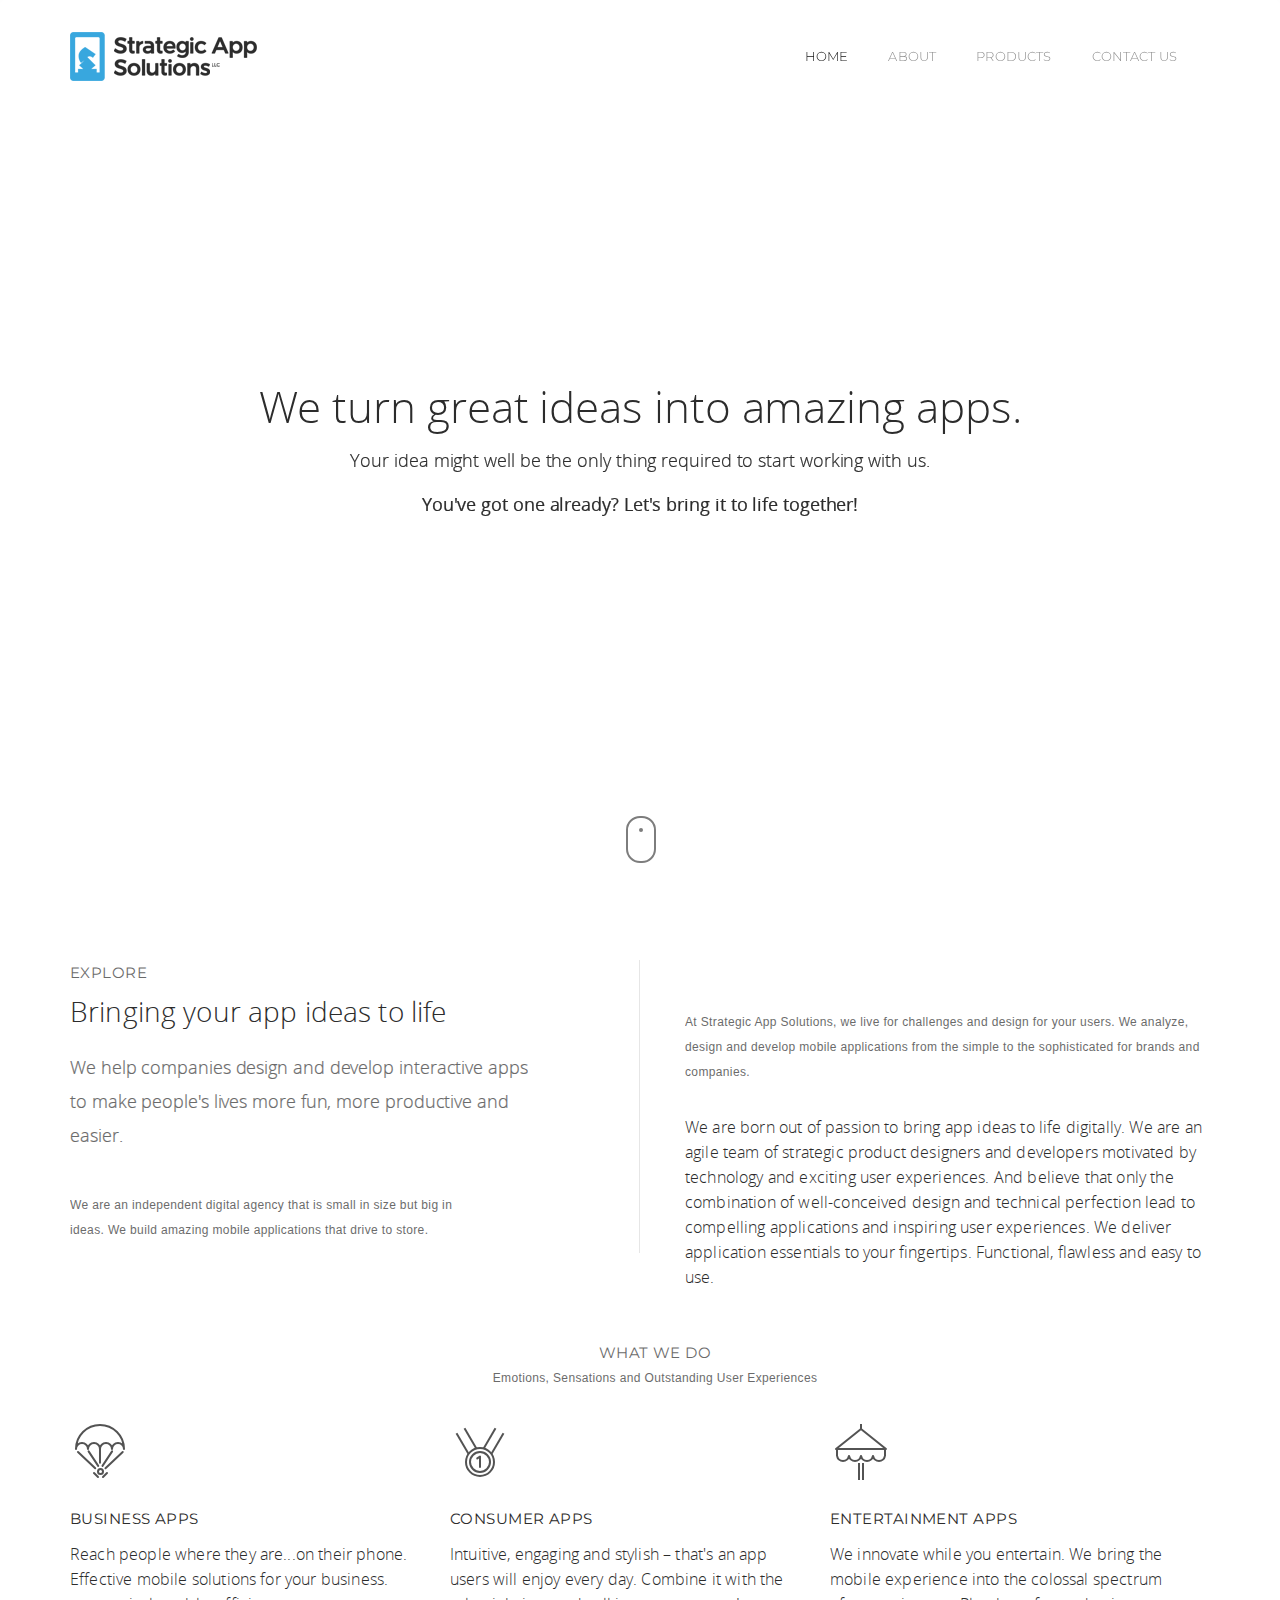
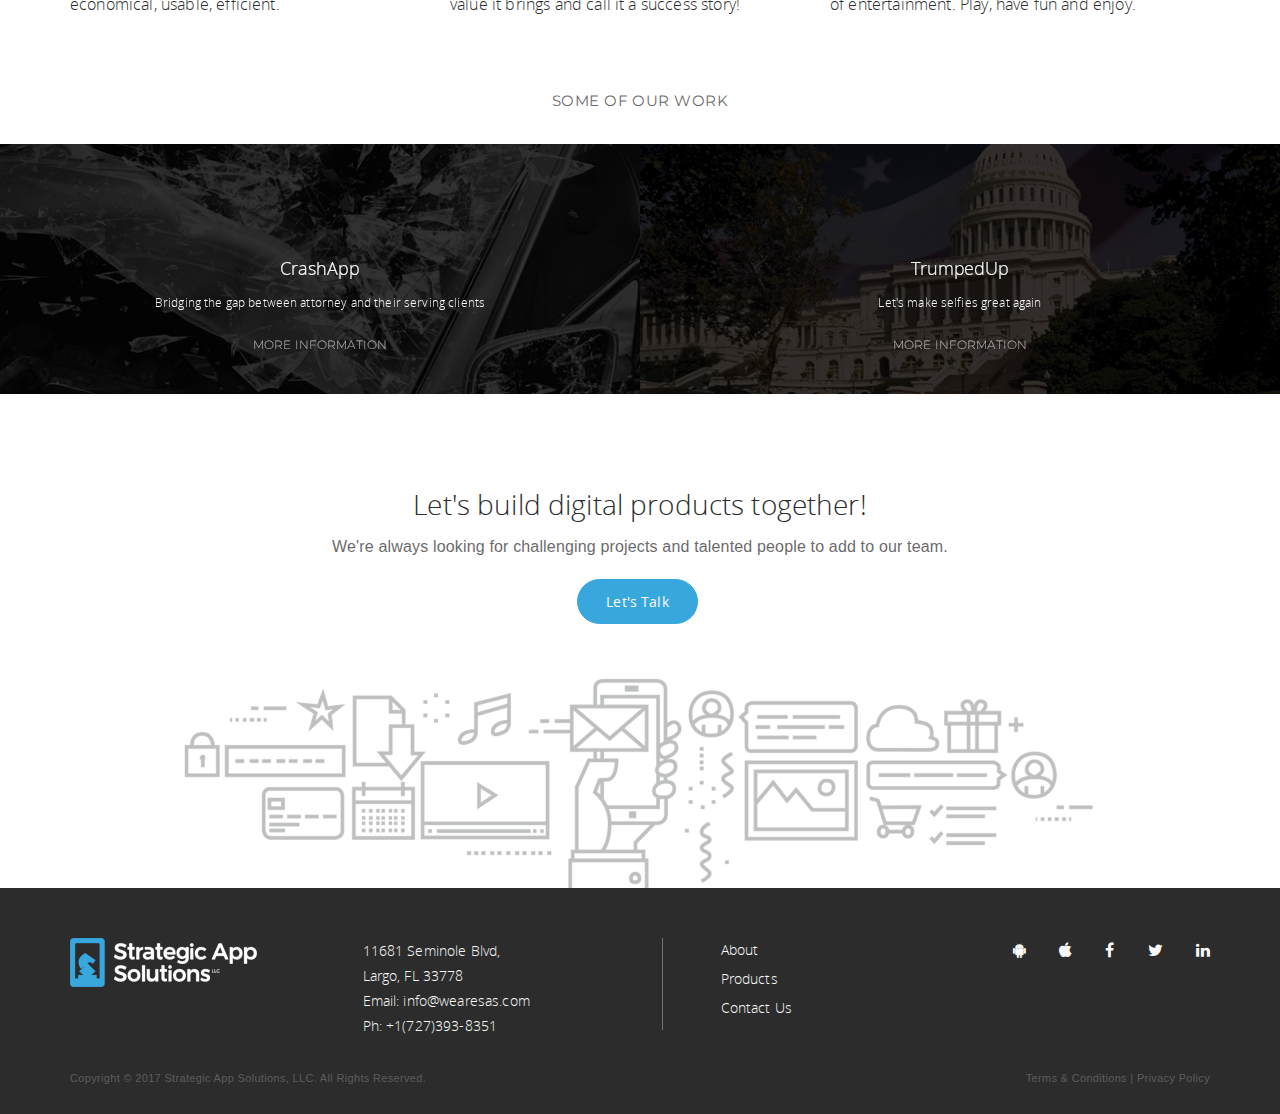
==== commit e48cbd48: "Change in Home" ====
--- a/index.html
+++ b/index.html
@@ -142,7 +142,7 @@
                 <h5 class="block-title hint-text no-margin">Explore</h5>
                 <h2 class="m-t-5">Bringing your app ideas to life</h2>
                 <div class="col-sm-10 no-padding">
-                  <h4 class="hint-text">We are based in Florida and help companies design and develop interactive apps to make people's lives more fun, more productive and easier.</h4>
+                  <h4 class="hint-text">We help companies design and develop interactive apps to make people's lives more fun, more productive and easier.</h4>
                   <p class="m-t-30 fs-12 font-arial hint-text col-sm-10 no-padding">We are an independent digital agency that is small in size but big in ideas. We build amazing mobile applications that drive to store.</p>
                 </div>
               </div>
@@ -304,7 +304,7 @@
             <ul class="no-style fs-12 no-padding pull-right xs-pull-left ">
 			        <li class="inline no-padding"><a href="https://play.google.com/store/apps/developer?id=Strategic+App+Solutions,+LLC." target="_blank" class="text-white p-l-30 fs-16 "><i class="fa fa-android"></i></a></li>
               <li class="inline no-padding"><a href="https://itunes.apple.com/us/developer/strategic-app-solutions-llc/id1064831128" target="_blank" class="text-white p-l-30 fs-16  xs-no-margin"><i class="fa fa-apple"></i></a></li>
-			        <li class="inline no-padding"><a href="#" class="text-white p-l-30 fs-16 "><i class="fa fa-facebook"></i></a></li>
+			        <li class="inline no-padding"><a href="https://www.facebook.com/wearesas/" target="_blank" class="text-white p-l-30 fs-16 "><i class="fa fa-facebook"></i></a></li>
               <li class="inline no-padding"><a href="#" class="text-white p-l-30 fs-16"><i class="fa fa-twitter"></i></a></li>
               <li class="inline no-padding"><a href="#" class="text-white p-l-30 fs-16"><i class="fa fa-linkedin"></i></a></li>
             </ul>
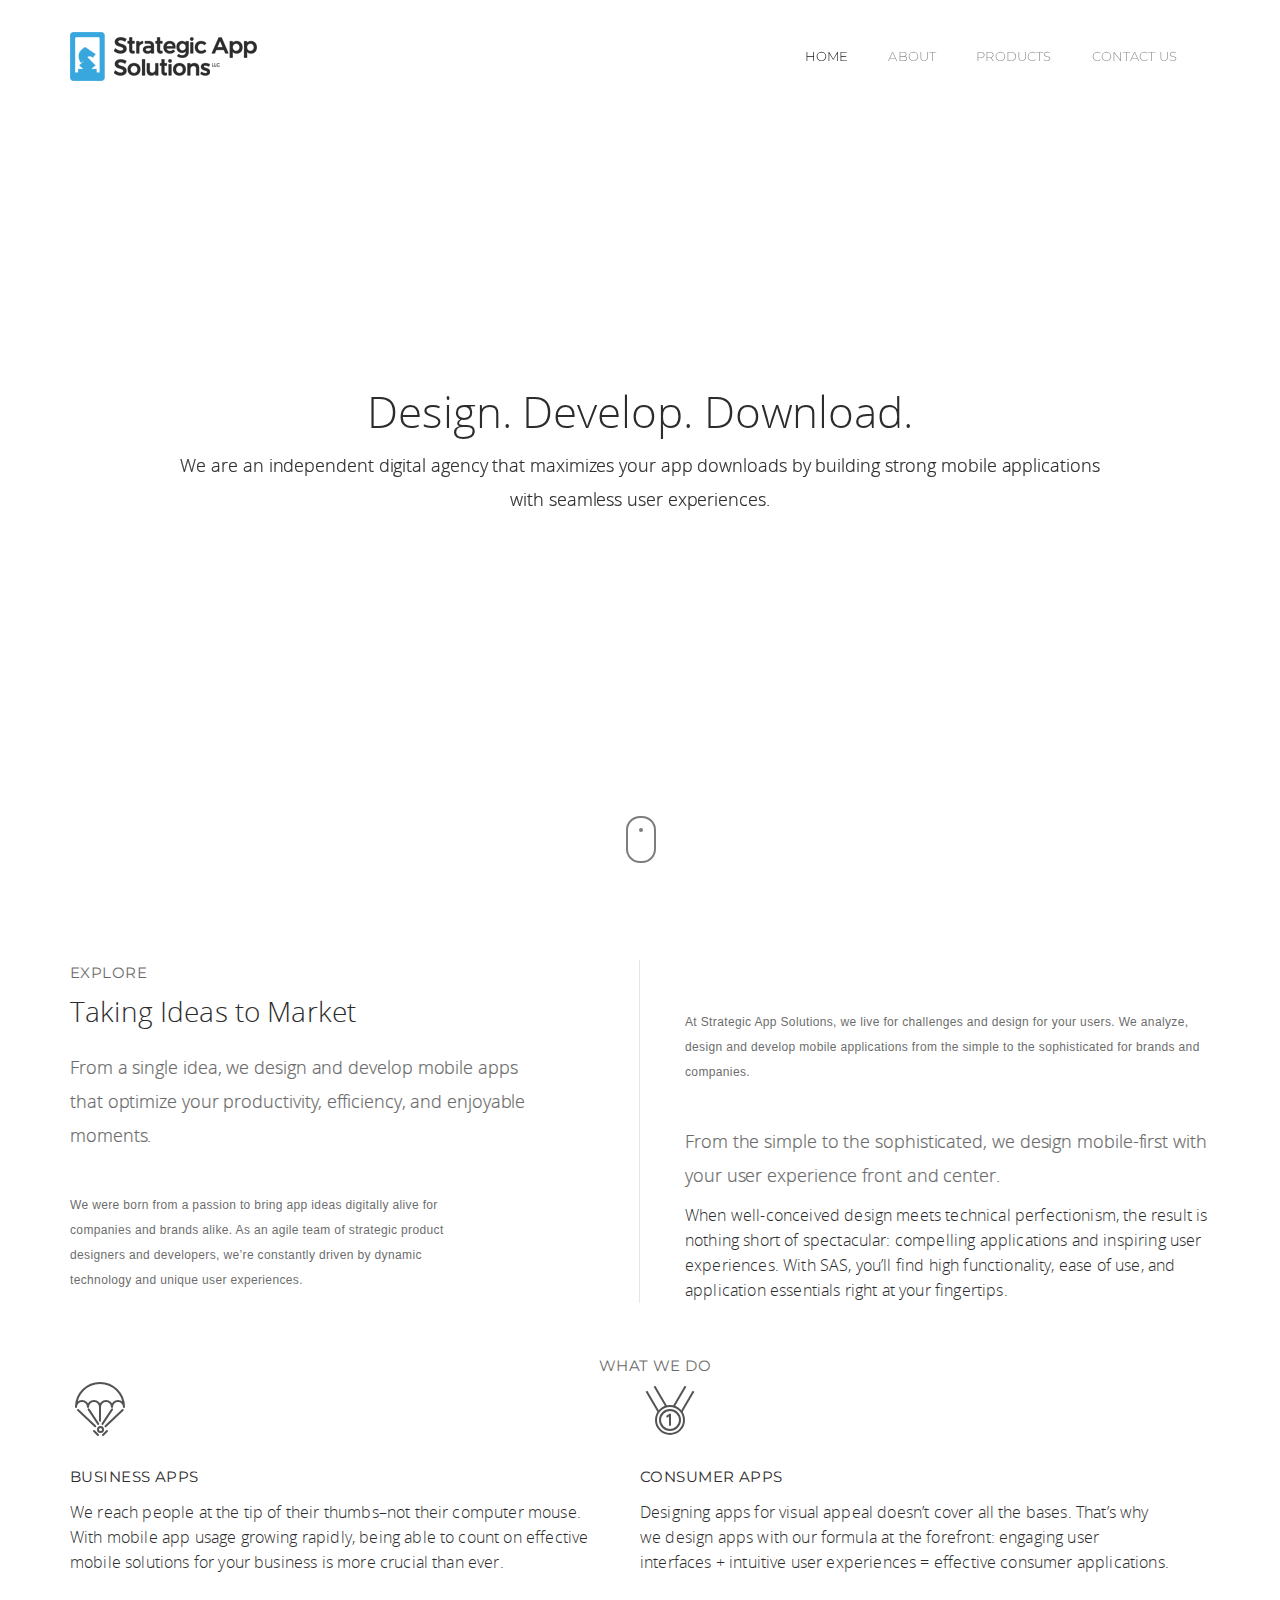
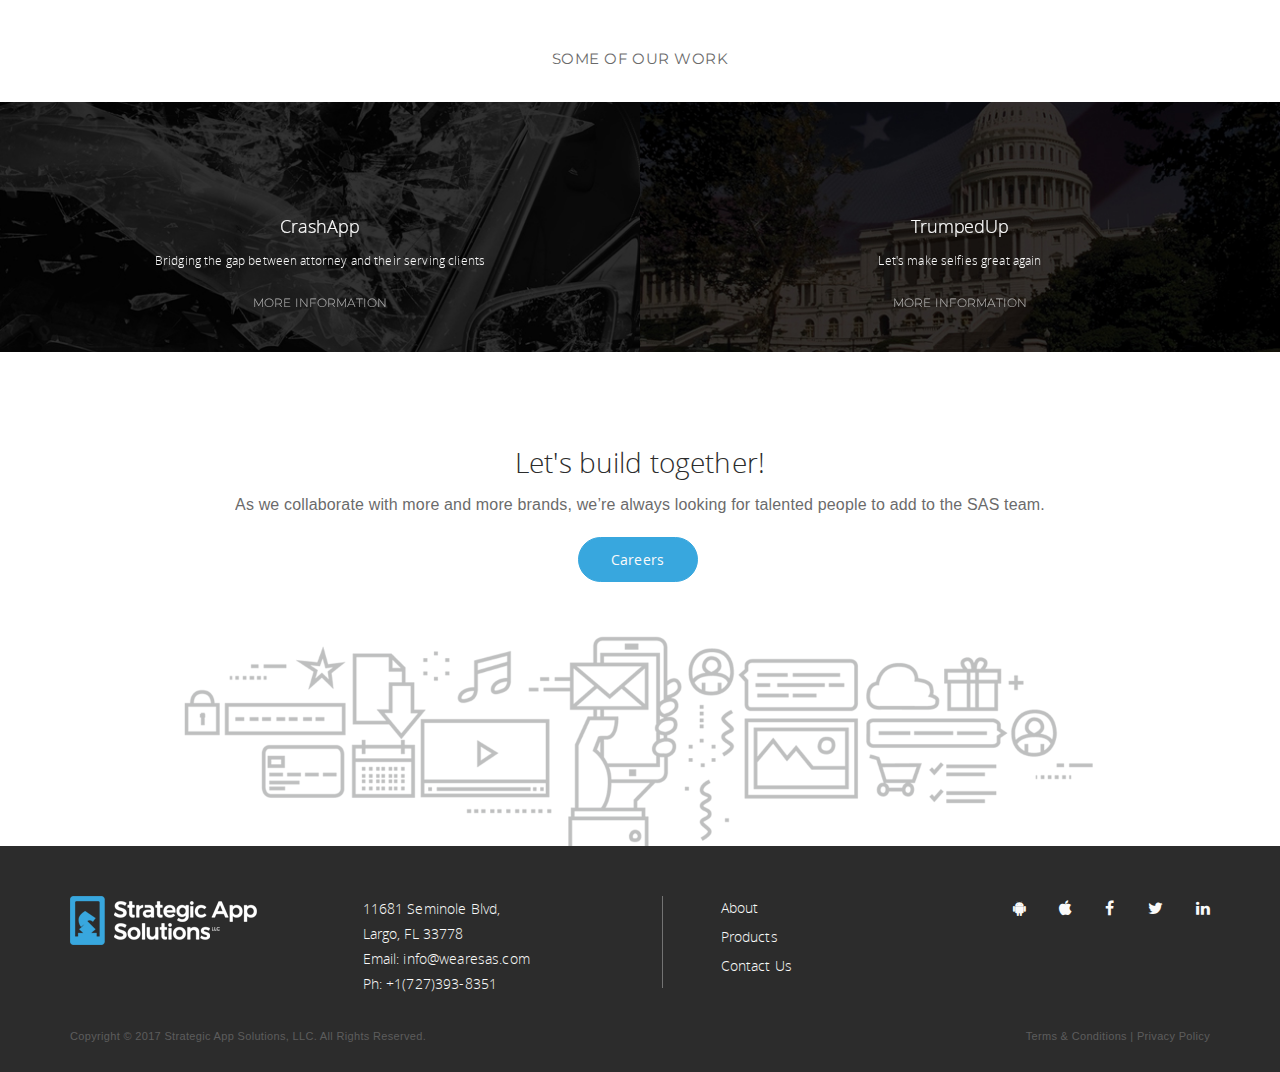
==== commit a7fc74be: "Content changes made to wearesas as per erika" ====
--- a/index.html
+++ b/index.html
@@ -109,9 +109,14 @@
                 <div class="col-xs-height col-middle text-center">
                   <div class="container">
                     <div class="no-padding col-xs-10 col-xs-offset-1">
-                      <h1 class="light sm-text-center" data-swiper-parallax="-15%">We turn great ideas into amazing apps.</h1> 
+                      <!--<h1 class="light sm-text-center" data-swiper-parallax="-15%">We turn great ideas into amazing apps.</h1> 
                       <h4 class="sm-text-center">Your idea might well be the only thing required to start working with us. </h4>
-                        <h4 class="sm-text-center semi-bold">You've got one already? Let's bring it to life together!</h4>
+                      <h4 class="sm-text-center semi-bold">You've got one already? Let's bring it to life together!</h4>-->
+
+                      <h1 class="light sm-text-center" data-swiper-parallax="-15%">Design. Develop. Download.</h1> 
+                      <h4 class="sm-text-center">We are an independent digital agency that maximizes your app downloads by building strong mobile applications with seamless user experiences.</h4>
+                      <!--<h4 class="sm-text-center semi-bold">Who We Are</h4>-->
+
                     </div>
                   </div>
                 </div>
@@ -140,10 +145,12 @@
             <div class="row">
               <div class="col-sm-6 b-r b-grey xs-b-b b-grey">
                 <h5 class="block-title hint-text no-margin">Explore</h5>
-                <h2 class="m-t-5">Bringing your app ideas to life</h2>
+                <h2 class="m-t-5">Taking Ideas to Market</h2>
                 <div class="col-sm-10 no-padding">
-                  <h4 class="hint-text">We help companies design and develop interactive apps to make people's lives more fun, more productive and easier.</h4>
-                  <p class="m-t-30 fs-12 font-arial hint-text col-sm-10 no-padding">We are an independent digital agency that is small in size but big in ideas. We build amazing mobile applications that drive to store.</p>
+                  <!--<h4 class="hint-text">We help companies design and develop interactive apps to make people's lives more fun, more productive and easier.</h4>-->
+                  <h4 class="hint-text">From a single idea, we design and develop mobile apps that optimize your productivity, efficiency, and enjoyable moments.</h4>
+                  <!--<p class="m-t-30 fs-12 font-arial hint-text col-sm-10 no-padding">We are an independent digital agency that is small in size but big in ideas. We build amazing mobile applications that drive to store.</p>-->
+                  <p class="m-t-30 fs-12 font-arial hint-text col-sm-10 no-padding">We were born from a passion to bring app ideas digitally alive for companies and brands alike. As an agile team of strategic product designers and developers, we’re constantly driven by dynamic technology and unique user experiences.</p>
                 </div>
               </div>
               <div class="col-sm-6 xs-p-t-30">
@@ -152,8 +159,9 @@
                     <p class="m-t-30 fs-12 font-arial hint-text">At Strategic App Solutions, we live for challenges and design for your users. We analyze, design and develop mobile applications from the simple to the sophisticated for brands and companies.</p>
                   </div>
                   <div class="clearfix"></div>
-                  <p>We are born out of passion to bring app ideas to life digitally. We are an agile team of strategic product designers and developers motivated by technology and exciting user experiences. And believe that only the combination of well-conceived design and technical perfection lead to compelling applications and inspiring user experiences. We deliver application essentials to your fingertips. Functional, flawless and easy to use.
-                  </p>
+                  <h4 class="hint-text">From the simple to the sophisticated, we design mobile-first with your user experience front and center.</h4>
+                  <!--<p>We are born out of passion to bring app ideas to life digitally. We are an agile team of strategic product designers and developers motivated by technology and exciting user experiences. And believe that only the combination of well-conceived design and technical perfection lead to compelling applications and inspiring user experiences. We deliver application essentials to your fingertips. Functional, flawless and easy to use.</p>-->
+                  <p>When well-conceived design meets technical perfectionism, the result is nothing short of spectacular: compelling applications and inspiring user experiences. With SAS, you’ll find high functionality, ease of use, and application essentials right at your fingertips.</p>
                 </div>
               </div>
             </div>
@@ -170,34 +178,36 @@
               <div class="row">
                 <div class="col-sm-8 col-sm-offset-2">
                   <h5 class="block-title hint-text no-margin">What we do</h5>
-                  <p class="fs-12 font-arial hint-text p-b-30">Emotions, Sensations and Outstanding User Experiences</p>
+                  <!--<p class="fs-12 font-arial hint-text p-b-30">Emotions, Sensations and Outstanding User Experiences</p>-->
                 </div> 
               </div>
             </div> 
           <div class="md-p-l-20 md-p-r-20xs-no-padding clearfix">
-            <div class="col-sm-4 col-md-4 no-padding">
+            <div class="col-sm-6 col-md-6 no-padding">
               <div class="p-r-40 md-pr-30">
                 <img alt="" class="m-b-20" src="assets/images/Parachute.svg">
                 <h6 class="block-title p-b-5">Business Apps</h6>
-                <p class="m-b-30">Reach people where they are...on their phone. Effective mobile solutions for your business. economical, usable, efficient.</p> 
+                <!--<p class="m-b-30">Reach people where they are...on their phone. Effective mobile solutions for your business. economical, usable, efficient.</p> -->
+                <p class="m-b-30">We reach people at the tip of their thumbs–not their computer mouse. With mobile app usage growing rapidly, being able to count on effective mobile solutions for your business is more crucial than ever.</p> 
               </div>
               <div class="visible-xs b-b b-grey-light m-t-30 m-b-30"></div>
             </div>
-            <div class="col-sm-4 col-md-4 no-padding">
+            <div class="col-sm-6 col-md-6 no-padding">
               <div class="p-r-40 md-pr-30">
                 <img alt="" class="m-b-20" src="assets/images/Prizemedalion.svg">
                 <h6 class="block-title p-b-5">Consumer Apps</h6>
-                <p class="m-b-30">Intuitive, engaging and stylish – that's an app users will enjoy every day. Combine it with the value it brings and call it a success story!</p>
+                <!--<p class="m-b-30">Intuitive, engaging and stylish – that's an app users will enjoy every day. Combine it with the value it brings and call it a success story!</p>-->
+                <p class="m-b-30">Designing apps for visual appeal doesn’t cover all the bases. That’s why we design apps with our formula at the forefront: engaging user interfaces + intuitive user experiences = effective consumer applications.</p>
               </div>
               <div class="visible-xs b-b b-grey-light m-t-30 m-b-30"></div>
             </div>
-            <div class="col-sm-4 col-md-4 no-padding">
+            <!--<div class="col-sm-4 col-md-4 no-padding">
               <div class="p-r-40 md-pr-30">
                 <img alt="" class="m-b-20" src="assets/images/Umbrella.svg">
                 <h6 class="block-title p-b-5">Entertainment Apps</h6>
                 <p class="m-b-30">We innovate while you entertain. We bring the mobile experience into the colossal spectrum of entertainment. Play, have fun and enjoy.</p>
               </div>
-            </div>
+            </div>-->
           </div>
         </div>
       </section>
@@ -255,9 +265,9 @@
         <div class="col-md-12">
           <div class="col-middle text-center">
             <div class="text-center">
-              <h2 class="text-black">Let's build digital products together!</h2>
-               <p class="fs-16 font-arial hint-text p-b-10">We're always looking for challenging projects and talented people to add to our team.</p>
-              <button class="btn btn-lg btn-primary btn-cons btn-rounded" type="button"><a href="contact.html" class="text-white">Let's Talk</a></button>              
+              <h2 class="text-black">Let's build together!</h2>
+               <p class="fs-16 font-arial hint-text p-b-10">As we collaborate with more and more brands, we’re always looking for talented people to add to the SAS team.</p>
+              <button class="btn btn-lg btn-primary btn-cons btn-rounded" type="button"><a href="contact.html" class="text-white">Careers</a></button>              
             </div>
           </div>
         </div>
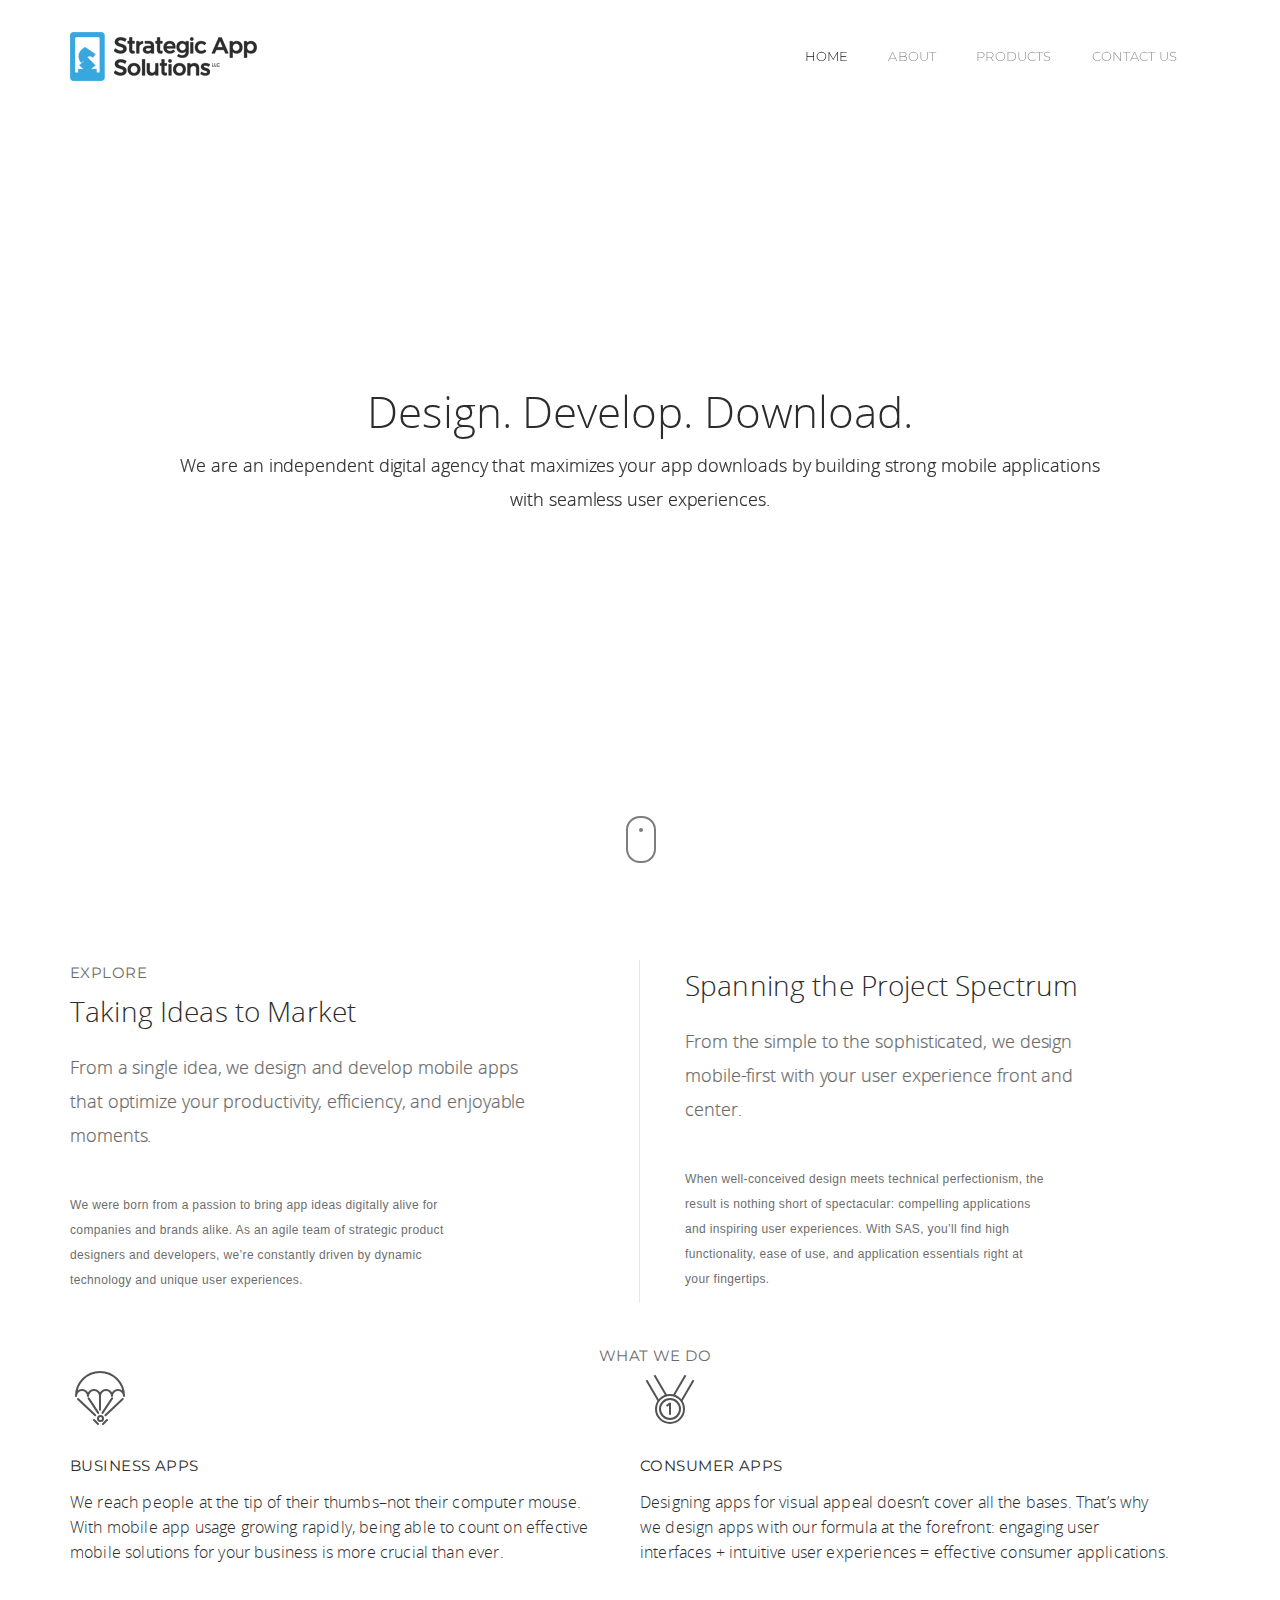
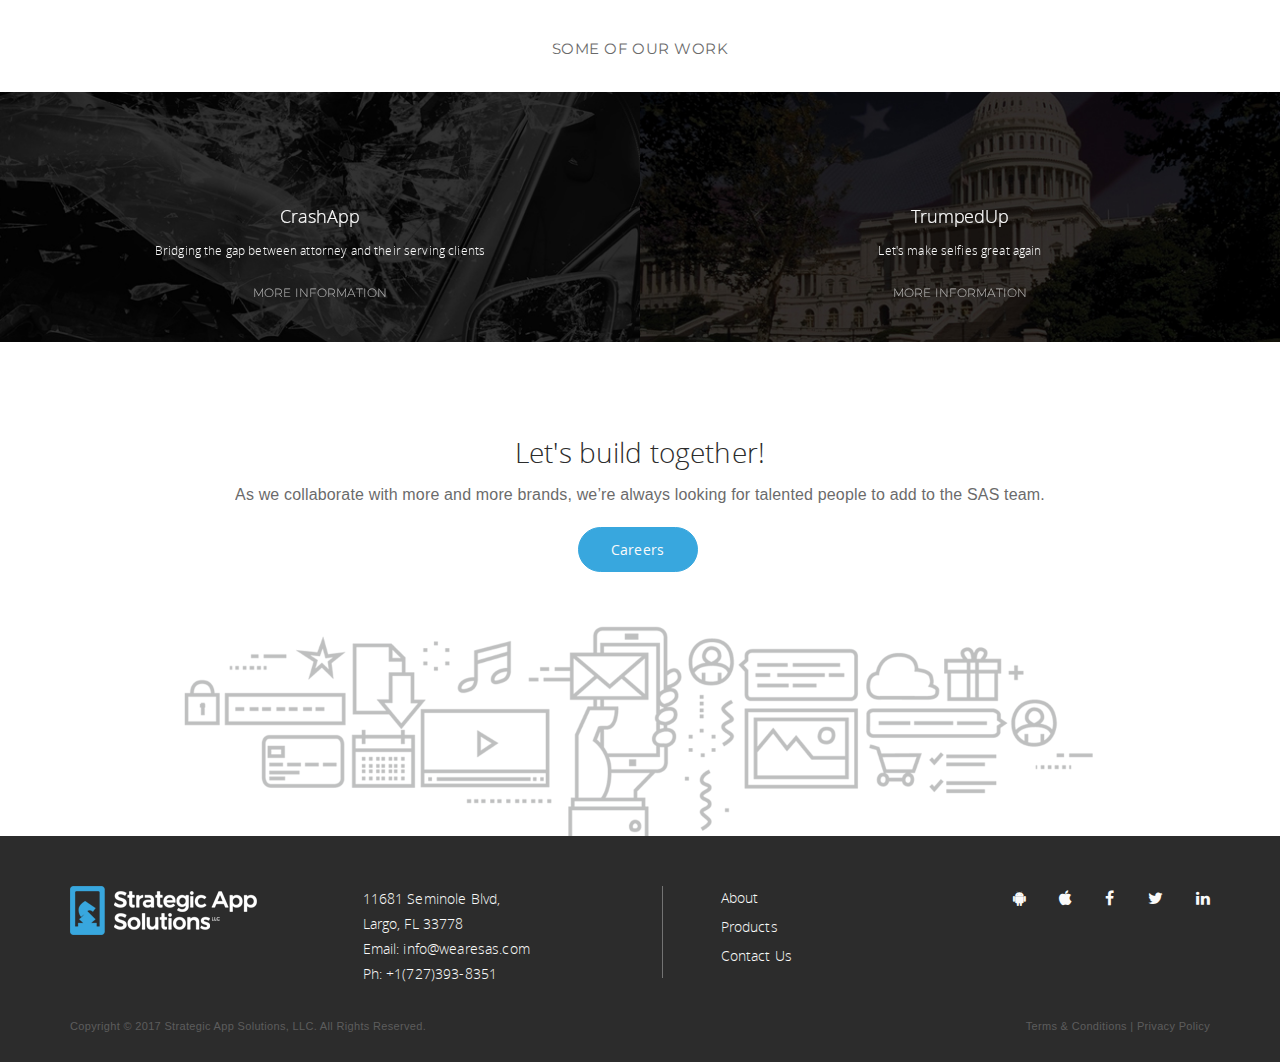
==== commit 7177b66a: "small fixes #3" ====
--- a/index.html
+++ b/index.html
@@ -155,13 +155,21 @@
               </div>
               <div class="col-sm-6 xs-p-t-30">
                 <div class="p-l-30 xs-no-padding">
-                  <div class="col-sm-12 no-padding m-b-20 m-t-20">
+
+                  <h2 class="m-t-5">Spanning the Project Spectrum</h2>
+                <div class="col-sm-10 no-padding">
+                 
+                  <h4 class="hint-text">From the simple to the sophisticated, we design mobile-first with your user experience front and center.</h4>
+                  <p class="m-t-30 fs-12 font-arial hint-text col-sm-10 no-padding">When well-conceived design meets technical perfectionism, the result is nothing short of spectacular: compelling applications and inspiring user experiences. With SAS, you’ll find high functionality, ease of use, and application essentials right at your fingertips.</p>
+                </div>
+
+                  <!--<div class="col-sm-12 no-padding m-b-20 m-t-20">
+                    <h4 class="hint-text">From the simple to the sophisticated, we design mobile-first with your user experience front and center.</h4>
                     <p class="m-t-30 fs-12 font-arial hint-text">At Strategic App Solutions, we live for challenges and design for your users. We analyze, design and develop mobile applications from the simple to the sophisticated for brands and companies.</p>
                   </div>
-                  <div class="clearfix"></div>
-                  <h4 class="hint-text">From the simple to the sophisticated, we design mobile-first with your user experience front and center.</h4>
+                  <div class="clearfix"></div>-->
                   <!--<p>We are born out of passion to bring app ideas to life digitally. We are an agile team of strategic product designers and developers motivated by technology and exciting user experiences. And believe that only the combination of well-conceived design and technical perfection lead to compelling applications and inspiring user experiences. We deliver application essentials to your fingertips. Functional, flawless and easy to use.</p>-->
-                  <p>When well-conceived design meets technical perfectionism, the result is nothing short of spectacular: compelling applications and inspiring user experiences. With SAS, you’ll find high functionality, ease of use, and application essentials right at your fingertips.</p>
+                  <!--<p>When well-conceived design meets technical perfectionism, the result is nothing short of spectacular: compelling applications and inspiring user experiences. With SAS, you’ll find high functionality, ease of use, and application essentials right at your fingertips.</p>-->
                 </div>
               </div>
             </div>
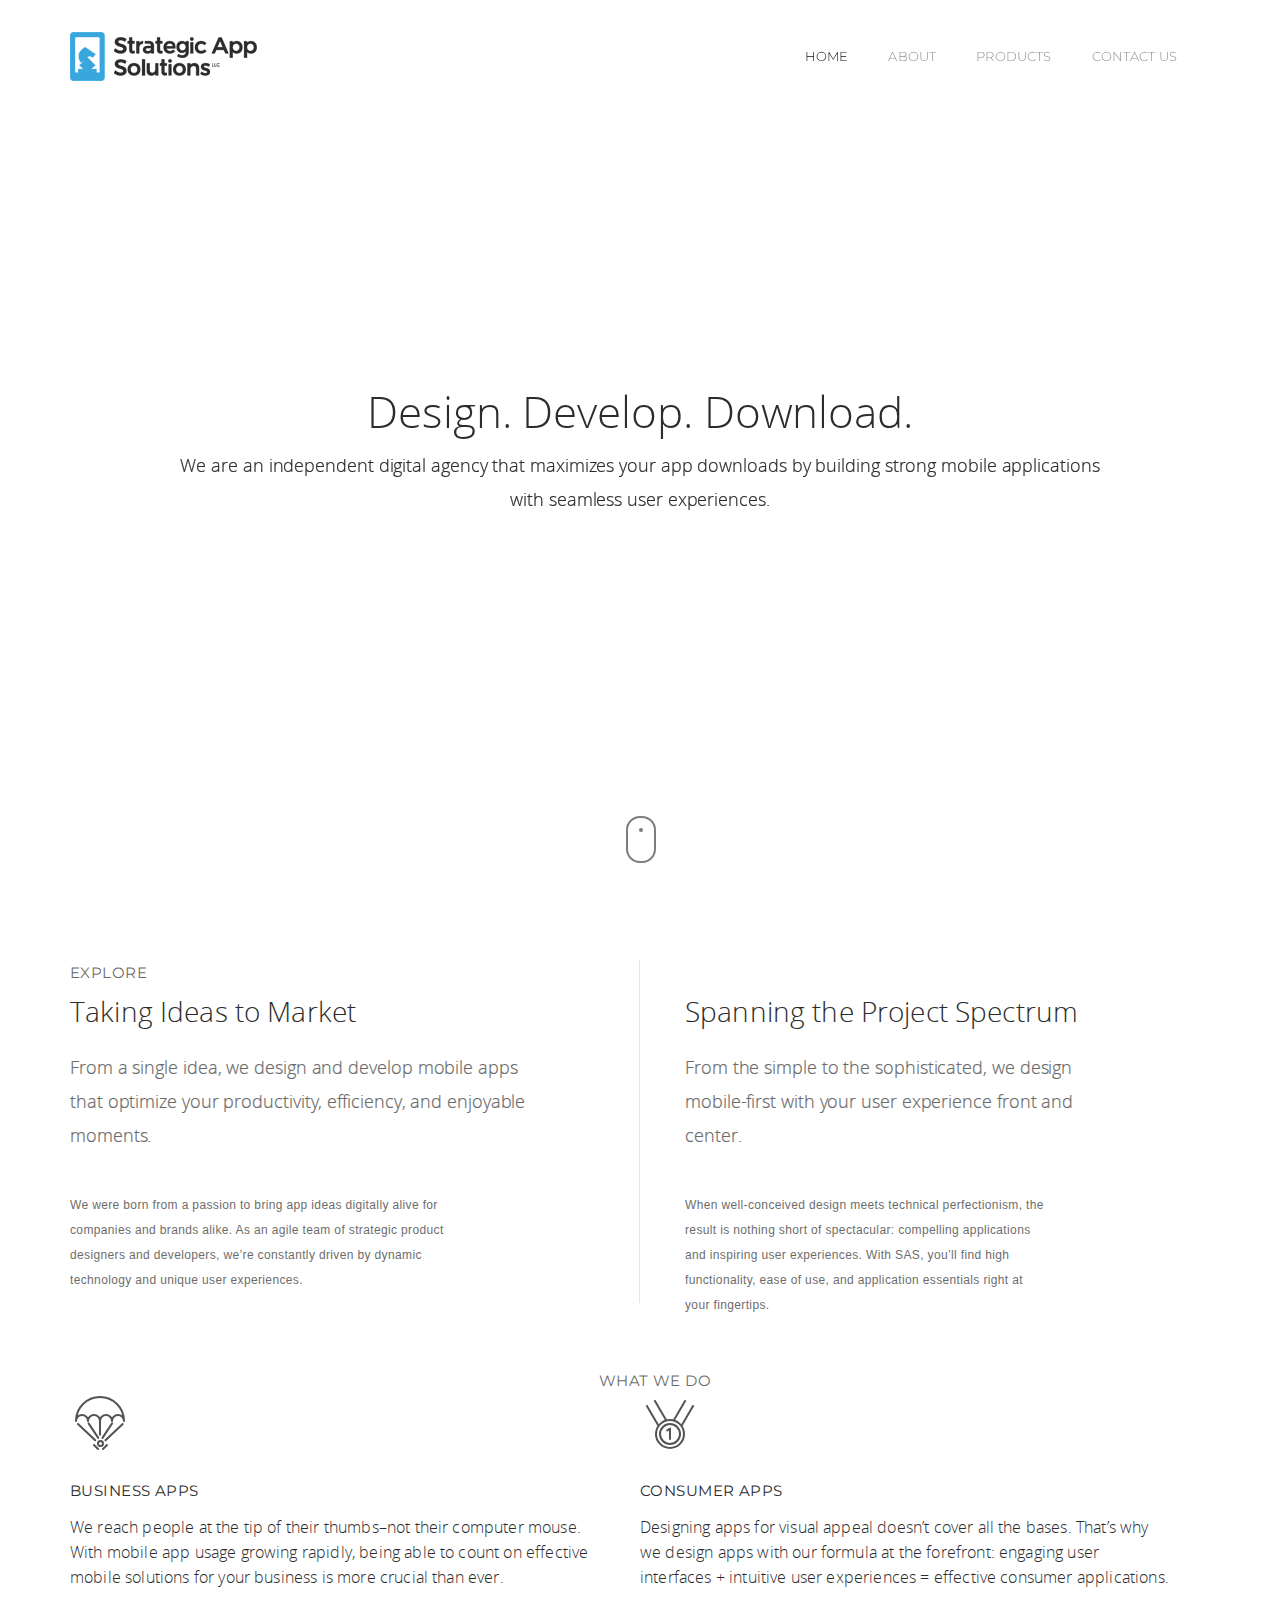
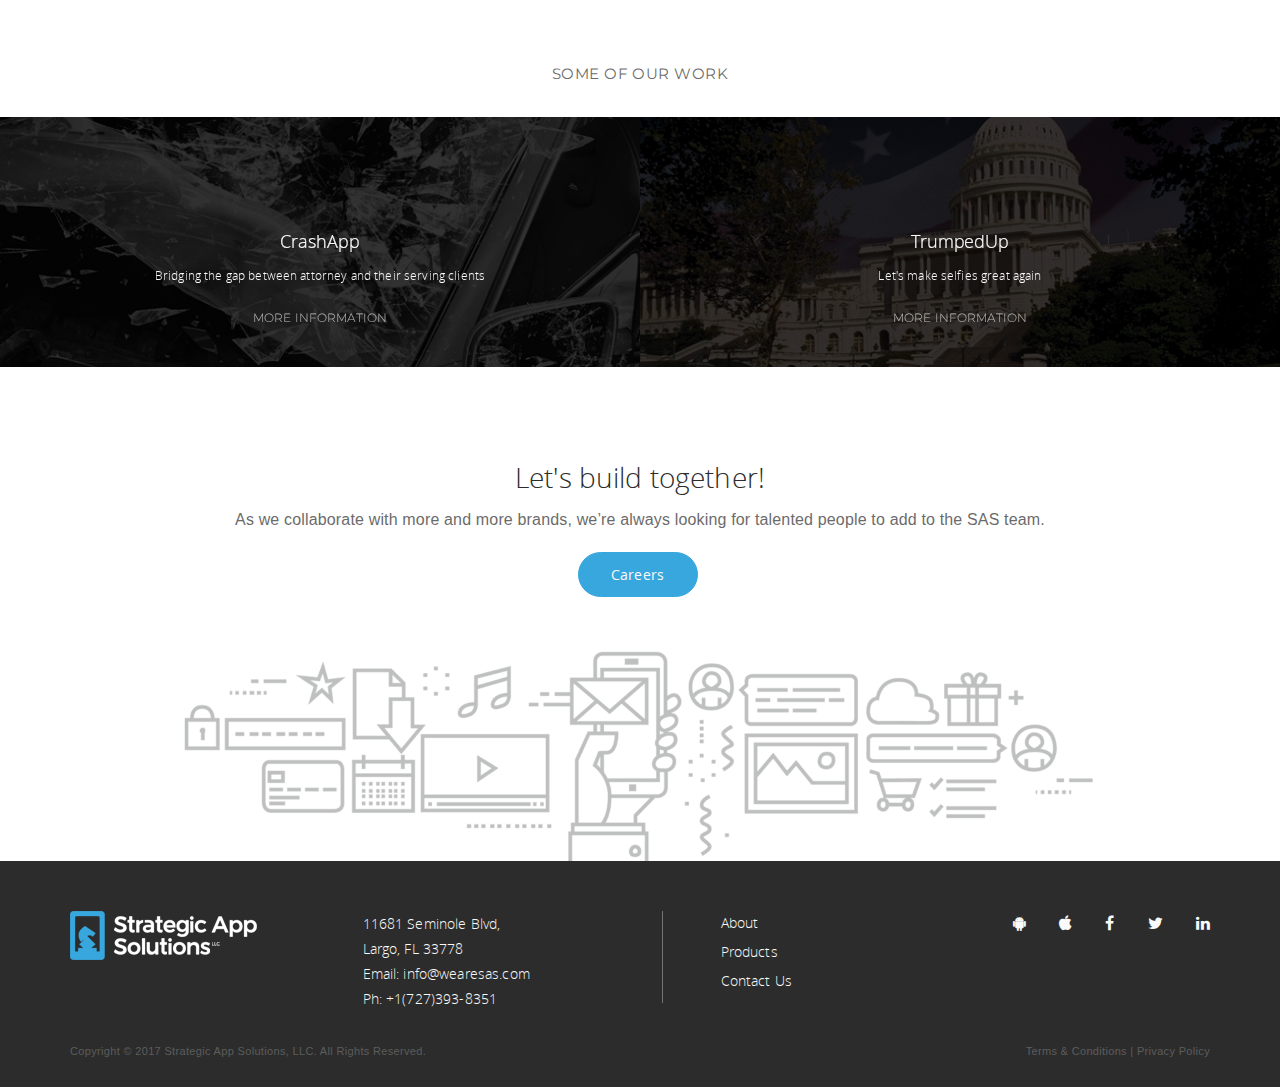
==== commit cc241674: "fixes" ====
--- a/index.html
+++ b/index.html
@@ -155,7 +155,7 @@
               </div>
               <div class="col-sm-6 xs-p-t-30">
                 <div class="p-l-30 xs-no-padding">
-
+                  <h5 class="block-title hint-text no-margin">&nbsp;</h5>
                   <h2 class="m-t-5">Spanning the Project Spectrum</h2>
                 <div class="col-sm-10 no-padding">
                  
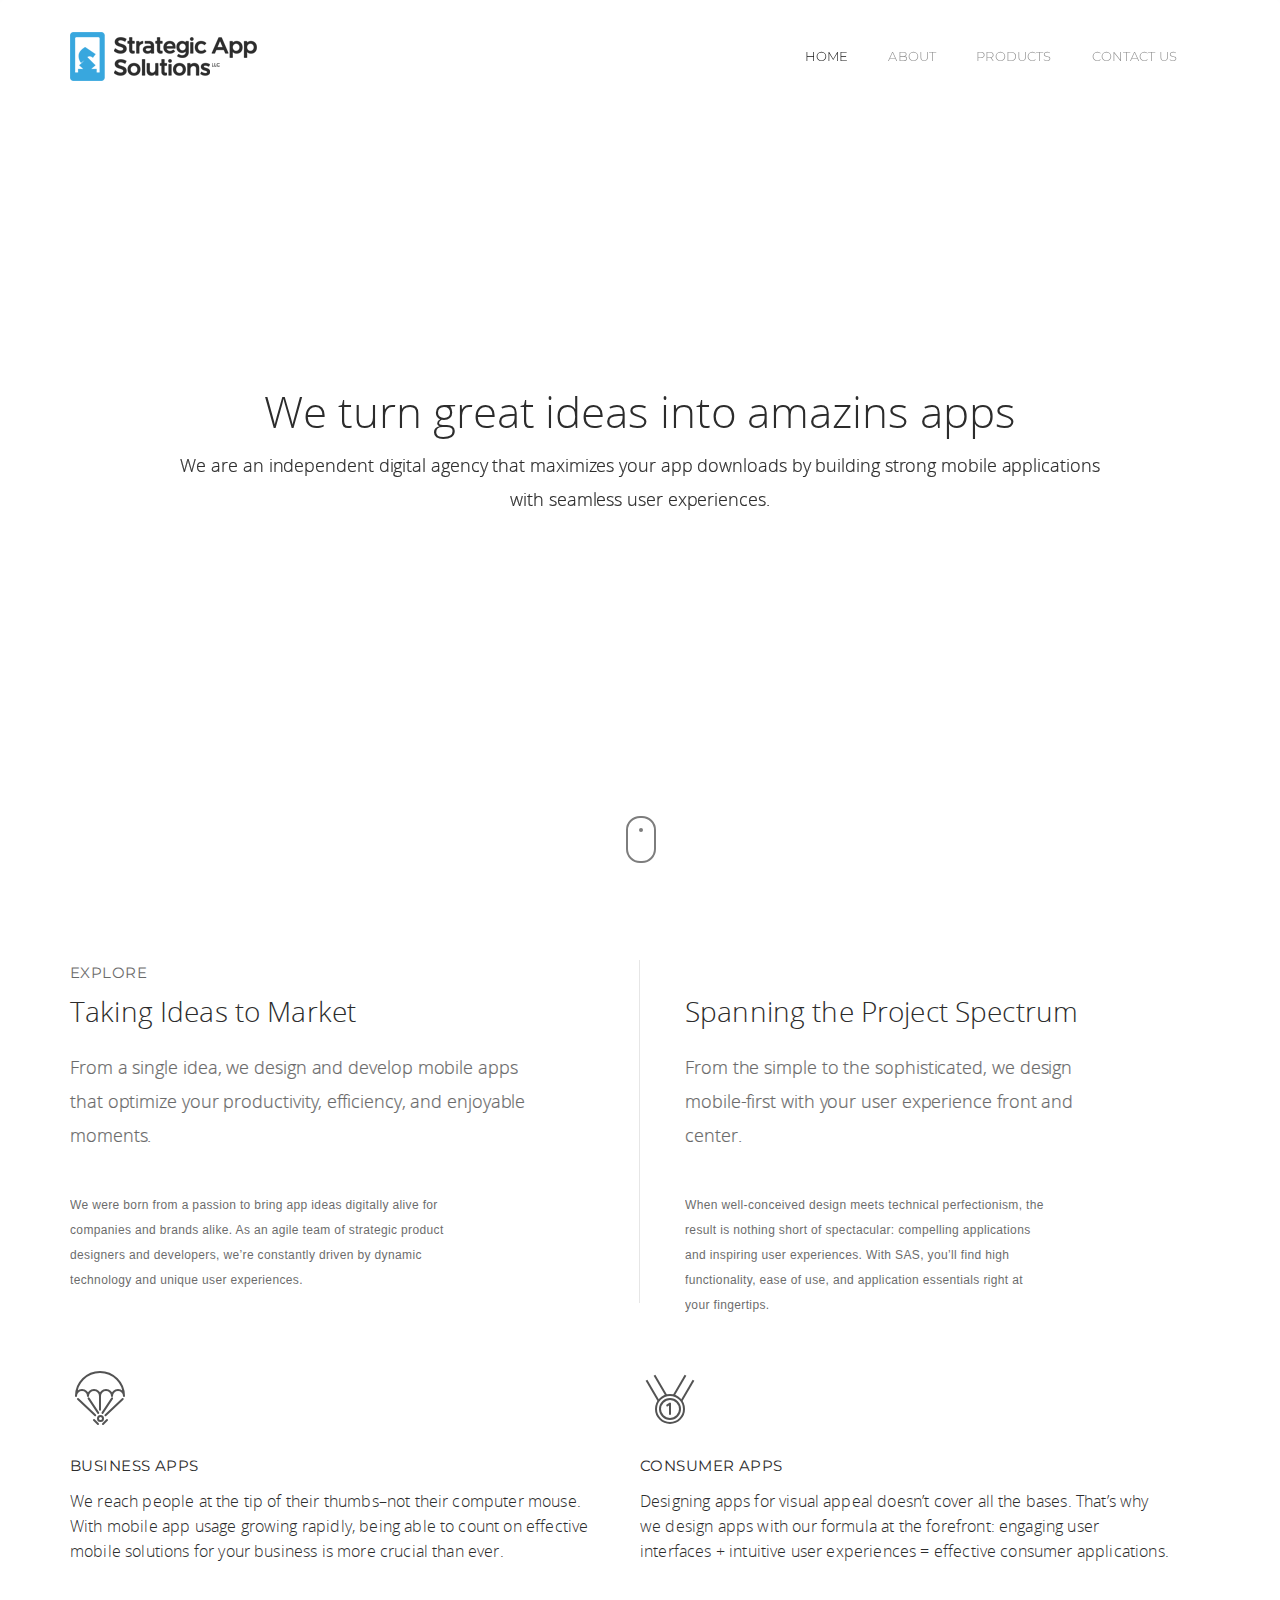
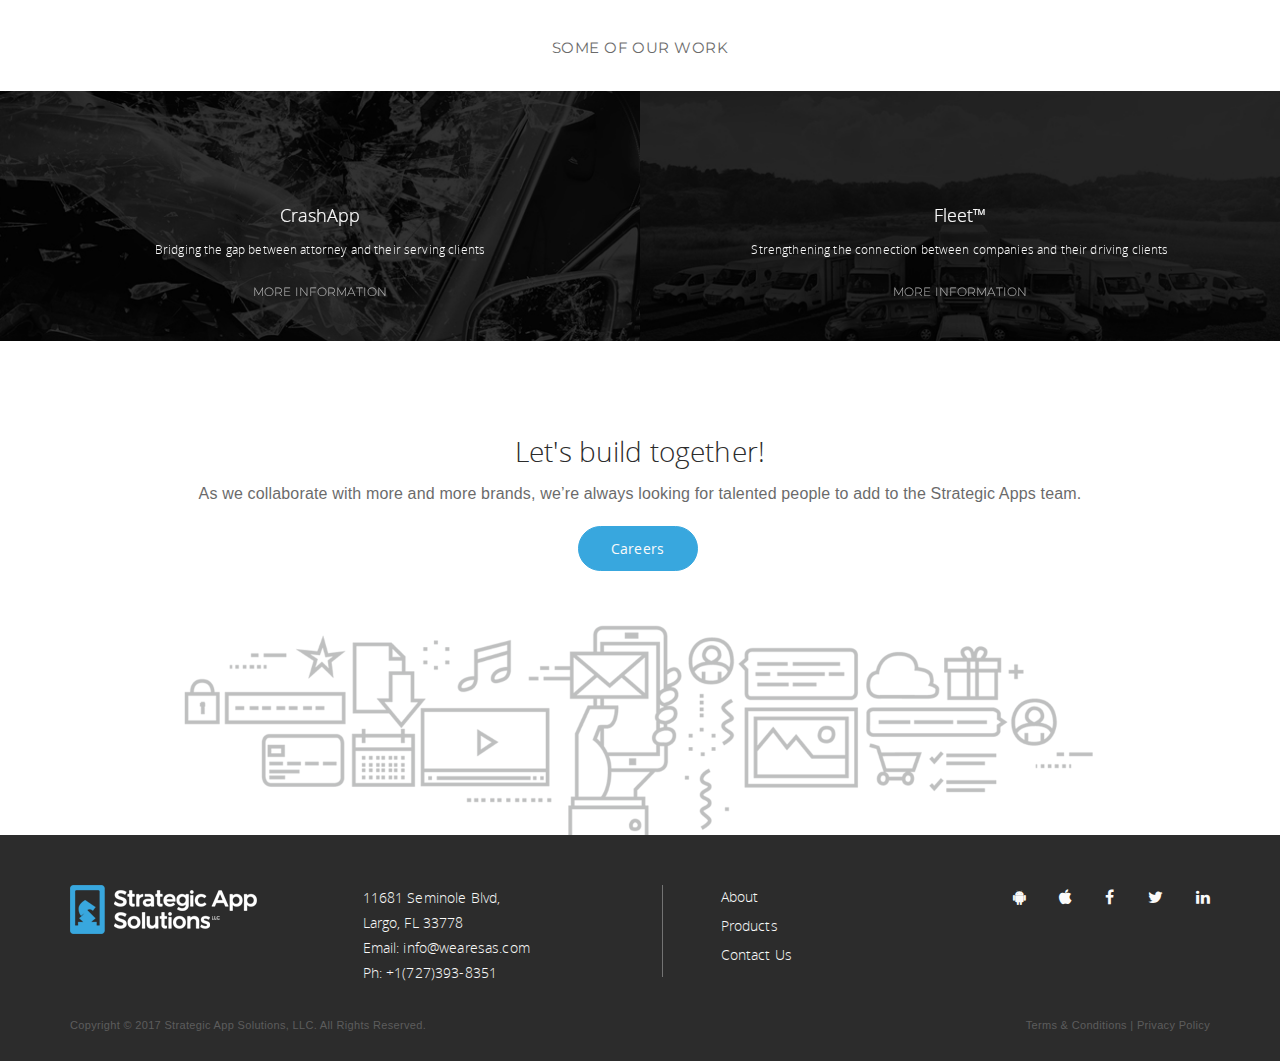
==== commit 8c92c794: "Website Update (12 July)" ====
--- a/index.html
+++ b/index.html
@@ -113,7 +113,7 @@
                       <h4 class="sm-text-center">Your idea might well be the only thing required to start working with us. </h4>
                       <h4 class="sm-text-center semi-bold">You've got one already? Let's bring it to life together!</h4>-->
 
-                      <h1 class="light sm-text-center" data-swiper-parallax="-15%">Design. Develop. Download.</h1> 
+                      <h1 class="light sm-text-center" data-swiper-parallax="-15%">We turn great ideas into amazins apps</h1> 
                       <h4 class="sm-text-center">We are an independent digital agency that maximizes your app downloads by building strong mobile applications with seamless user experiences.</h4>
                       <!--<h4 class="sm-text-center semi-bold">Who We Are</h4>-->
 
@@ -182,14 +182,7 @@
         <div class="container">
 
 
-            <div class="container text-center">
-              <div class="row">
-                <div class="col-sm-8 col-sm-offset-2">
-                  <h5 class="block-title hint-text no-margin">What we do</h5>
-                  <!--<p class="fs-12 font-arial hint-text p-b-30">Emotions, Sensations and Outstanding User Experiences</p>-->
-                </div> 
-              </div>
-            </div> 
+            
           <div class="md-p-l-20 md-p-r-20xs-no-padding clearfix">
             <div class="col-sm-6 col-md-6 no-padding">
               <div class="p-r-40 md-pr-30">
@@ -252,8 +245,8 @@
         <div class="col-md-6 text-center bg-success hover-push demo-story-block">
           <div class="hover-backdrop" style="background:url('assets/images/feature_2.jpg')"></div>
           <div class="hover-caption bottom-left bottom-right p-b-40">
-            <h4 class="text-white m-b-5">TrumpedUp</h4>
-            <h6 class="text-white m-b-25">Let's make selfies great again</h6>
+            <h4 class="text-white m-b-5">Fleet™</h4>
+            <h6 class="text-white m-b-25">Strengthening the connection between companies and their driving clients</h6>
             <a class="font-montserrat fs-12 hint-text text-white all-caps" href="products.html">More information</a>
           </div>
         </div>        
@@ -274,7 +267,7 @@
           <div class="col-middle text-center">
             <div class="text-center">
               <h2 class="text-black">Let's build together!</h2>
-               <p class="fs-16 font-arial hint-text p-b-10">As we collaborate with more and more brands, we’re always looking for talented people to add to the SAS team.</p>
+               <p class="fs-16 font-arial hint-text p-b-10">As we collaborate with more and more brands, we’re always looking for talented people to add to the Strategic Apps team.</p>
               <button class="btn btn-lg btn-primary btn-cons btn-rounded" type="button"><a href="contact.html" class="text-white">Careers</a></button>              
             </div>
           </div>
@@ -323,8 +316,8 @@
 			        <li class="inline no-padding"><a href="https://play.google.com/store/apps/developer?id=Strategic+App+Solutions,+LLC." target="_blank" class="text-white p-l-30 fs-16 "><i class="fa fa-android"></i></a></li>
               <li class="inline no-padding"><a href="https://itunes.apple.com/us/developer/strategic-app-solutions-llc/id1064831128" target="_blank" class="text-white p-l-30 fs-16  xs-no-margin"><i class="fa fa-apple"></i></a></li>
 			        <li class="inline no-padding"><a href="https://www.facebook.com/wearesas/" target="_blank" class="text-white p-l-30 fs-16 "><i class="fa fa-facebook"></i></a></li>
-              <li class="inline no-padding"><a href="#" class="text-white p-l-30 fs-16"><i class="fa fa-twitter"></i></a></li>
-              <li class="inline no-padding"><a href="#" class="text-white p-l-30 fs-16"><i class="fa fa-linkedin"></i></a></li>
+              <li class="inline no-padding"><a href="https://twitter.com/strategicapp" target="_blank" class="text-white p-l-30 fs-16"><i class="fa fa-twitter"></i></a></li>
+              <li class="inline no-padding"><a href="https://www.linkedin.com/company-beta/16221057/" target="_blank" class="text-white p-l-30 fs-16"><i class="fa fa-linkedin"></i></a></li>
             </ul>
           </div>
         </div>
--- a/pages/css/pages.css
+++ b/pages/css/pages.css
@@ -1906,6 +1906,10 @@
   background-color: #e31837;
 }
 
+.bg-master-fleet {
+  background-color: #283342;
+}
+
 .bg-master-lightest {
   background-color: #fafafa;
 }
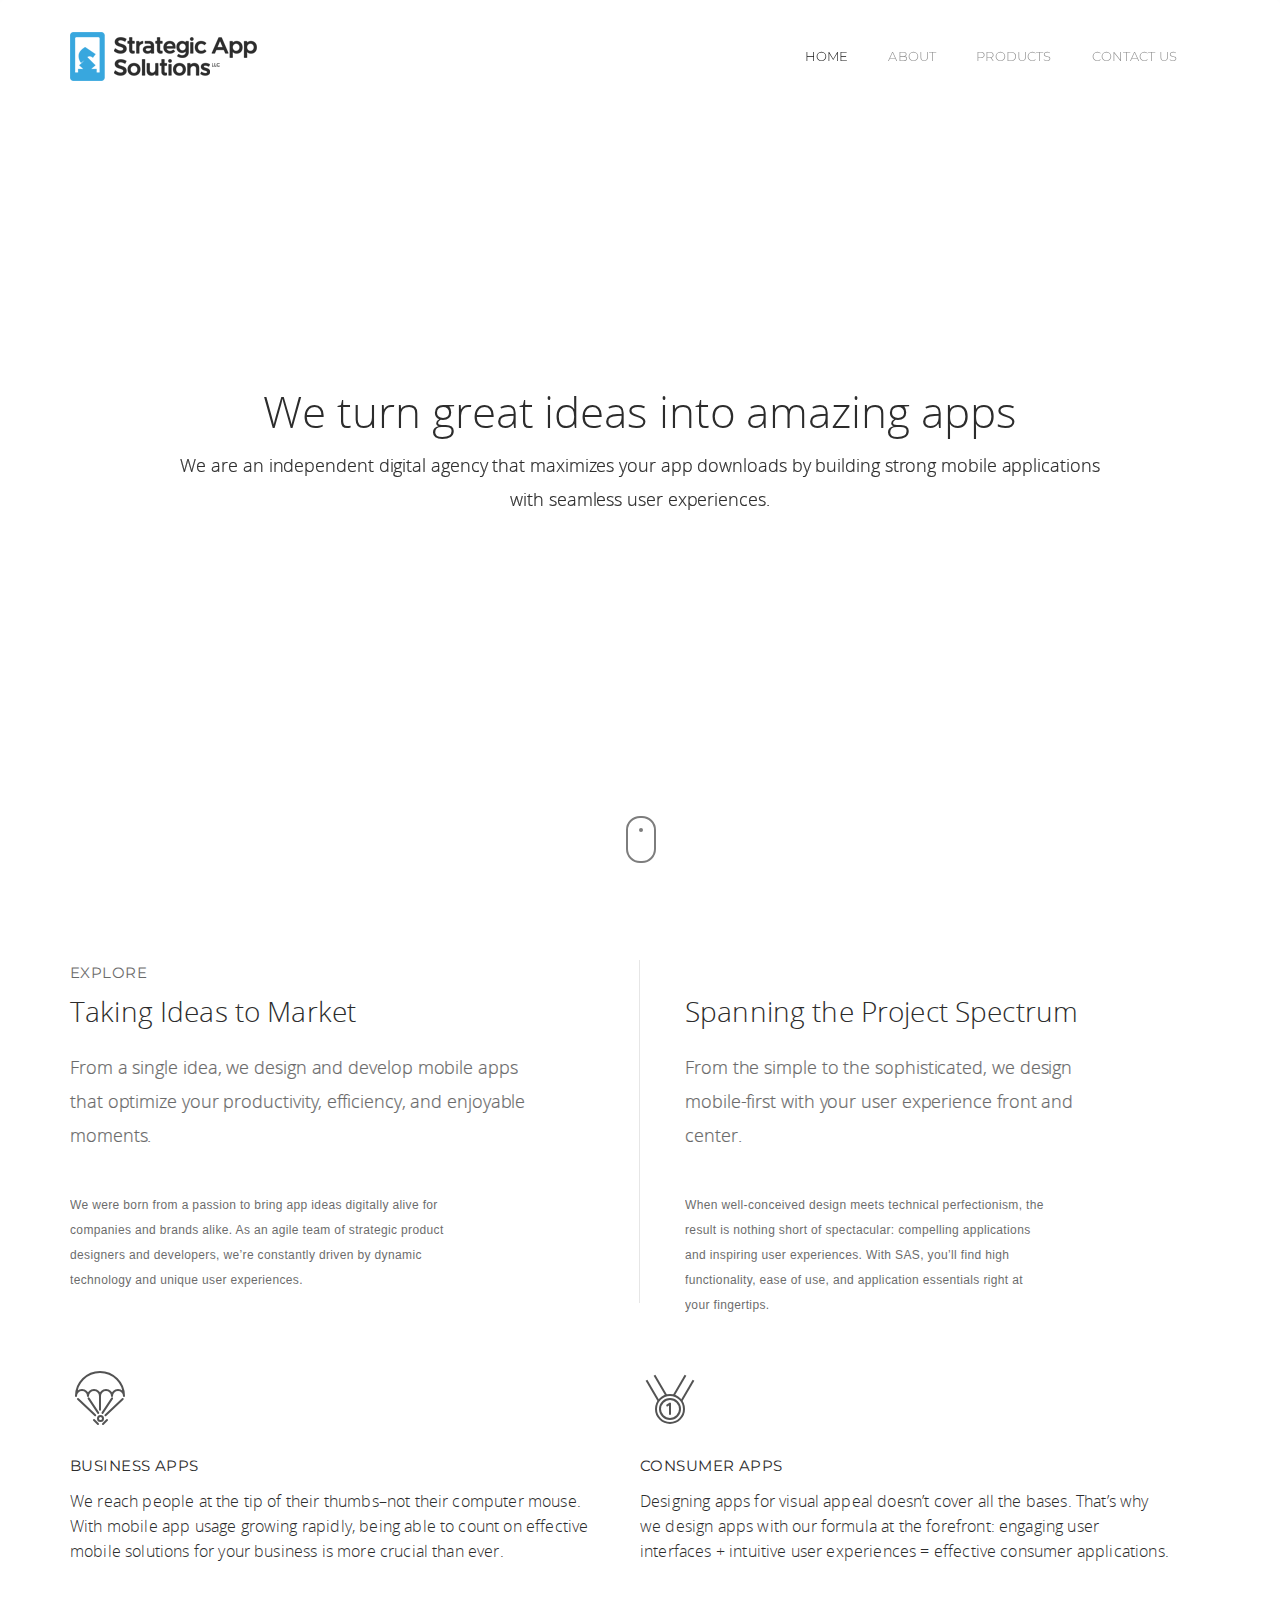
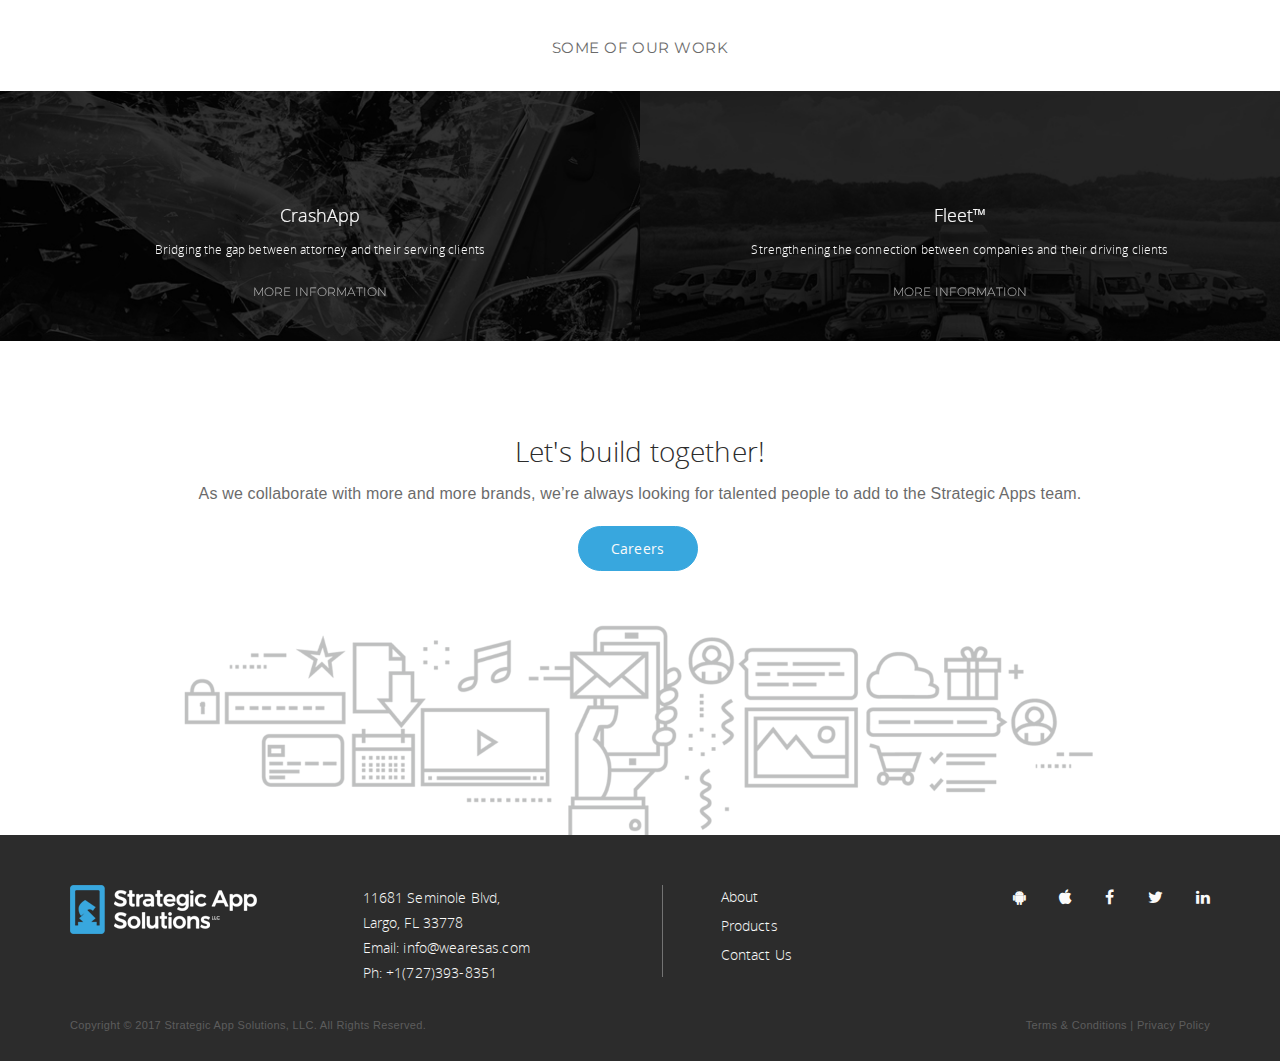
==== commit c1da3277: "Update index.html" ====
--- a/index.html
+++ b/index.html
@@ -113,7 +113,7 @@
                       <h4 class="sm-text-center">Your idea might well be the only thing required to start working with us. </h4>
                       <h4 class="sm-text-center semi-bold">You've got one already? Let's bring it to life together!</h4>-->
 
-                      <h1 class="light sm-text-center" data-swiper-parallax="-15%">We turn great ideas into amazins apps</h1> 
+                      <h1 class="light sm-text-center" data-swiper-parallax="-15%">We turn great ideas into amazing apps</h1> 
                       <h4 class="sm-text-center">We are an independent digital agency that maximizes your app downloads by building strong mobile applications with seamless user experiences.</h4>
                       <!--<h4 class="sm-text-center semi-bold">Who We Are</h4>-->
 
@@ -359,4 +359,4 @@
     <script type="text/javascript" src="assets/js/custom.js"></script>
     <!-- END PAGES LIB -->
   </body>
-</html>+</html>
